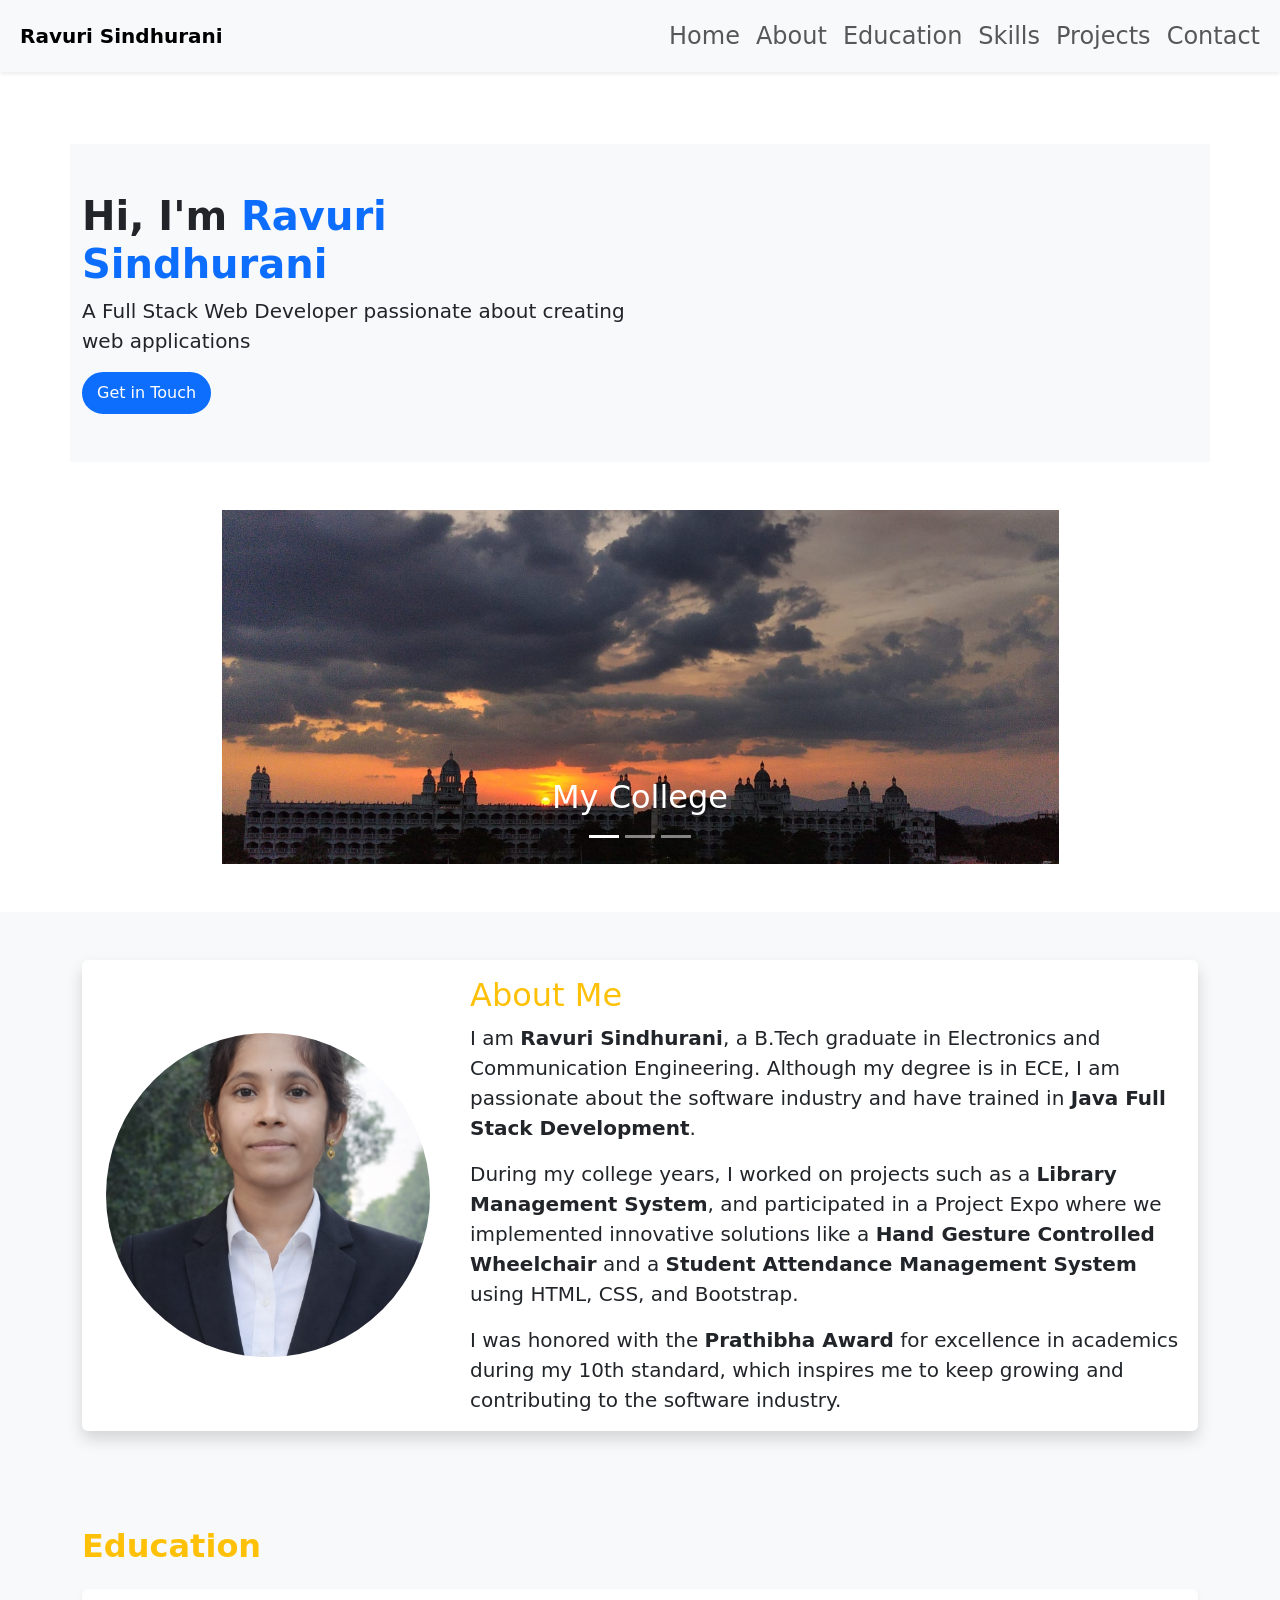
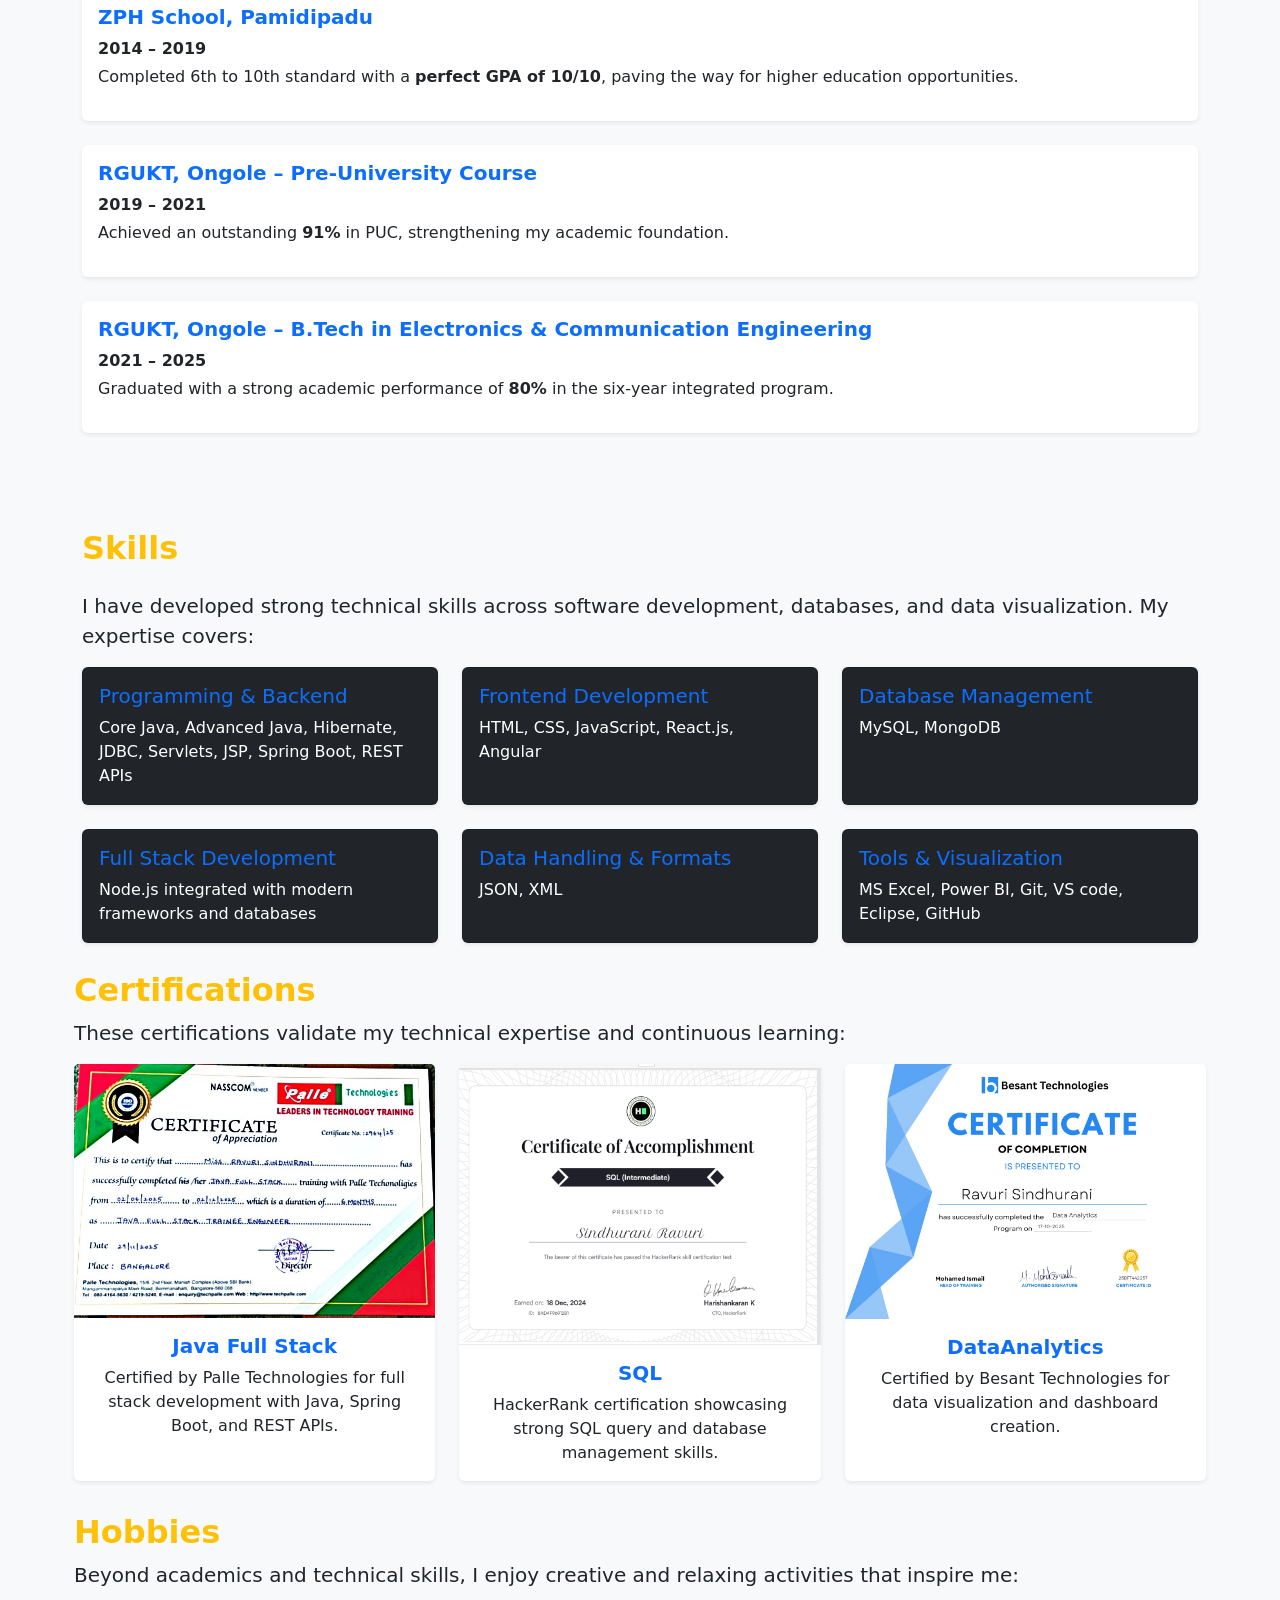
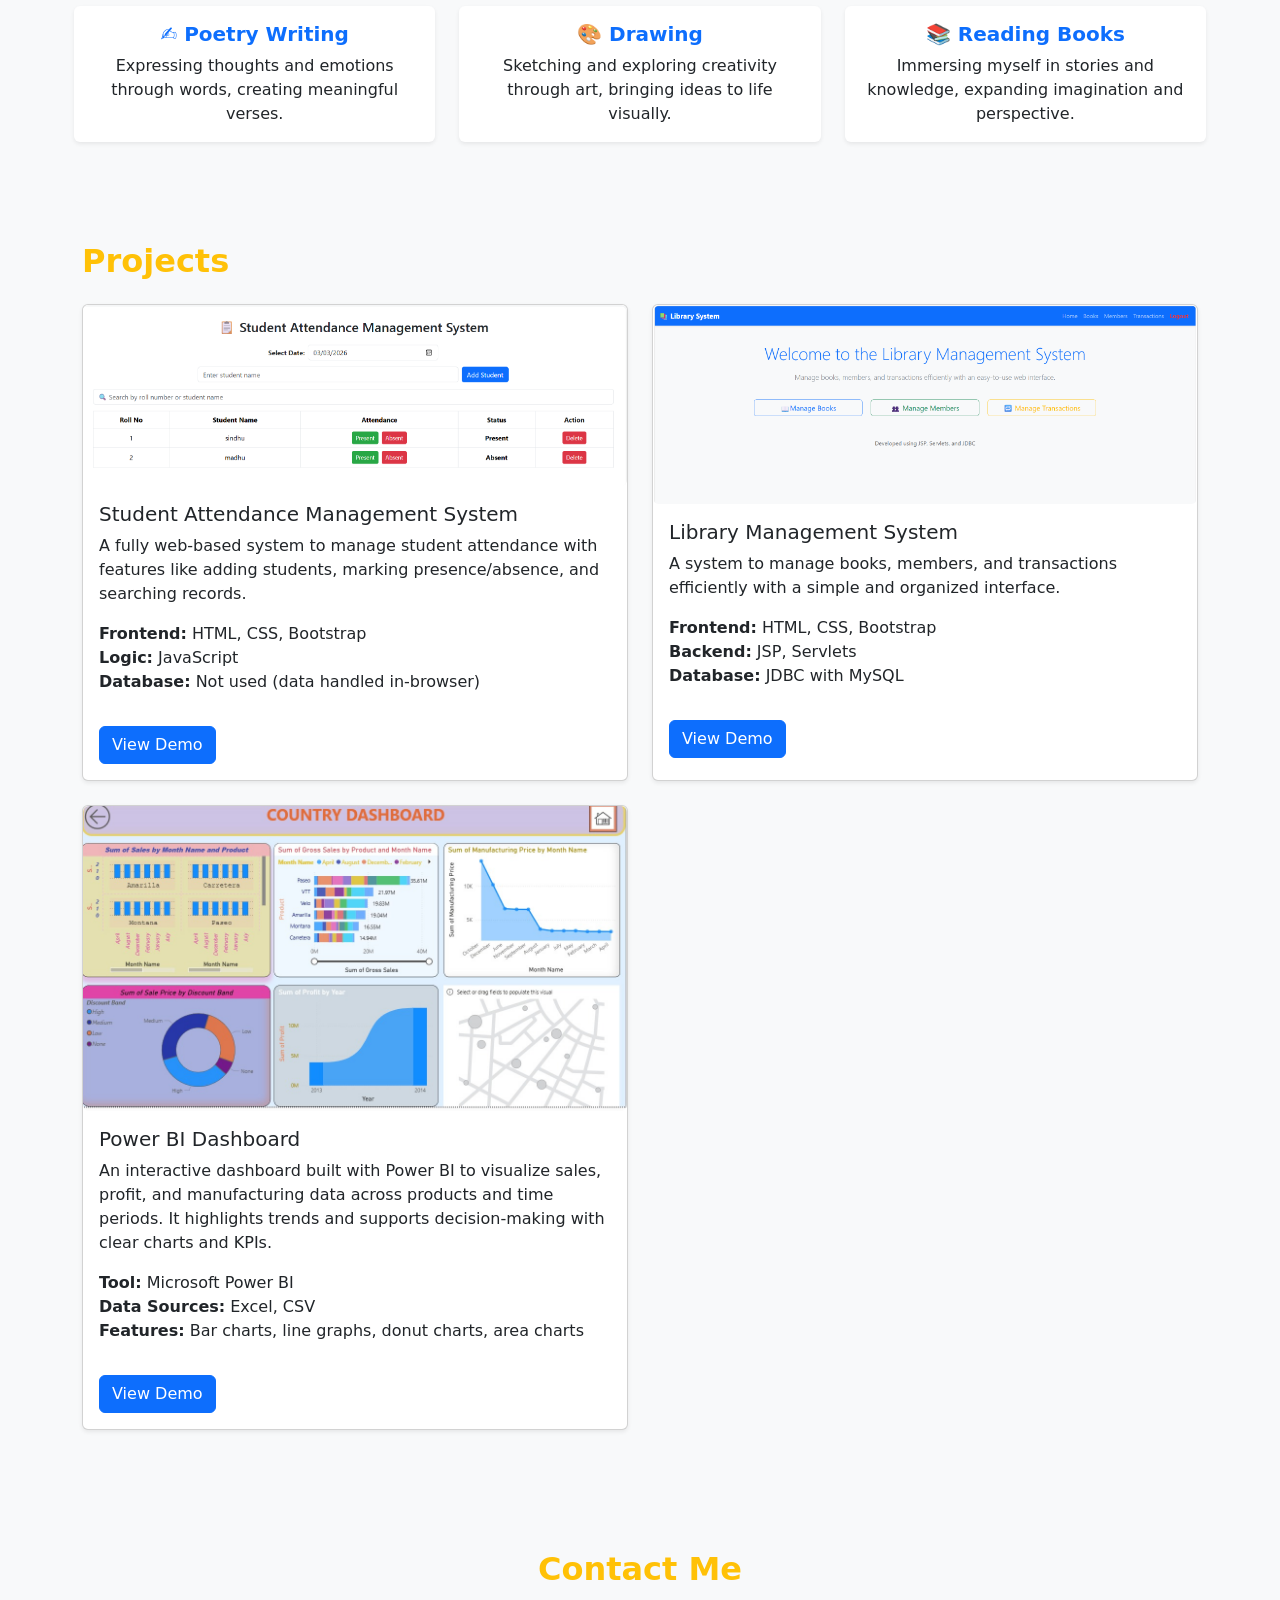
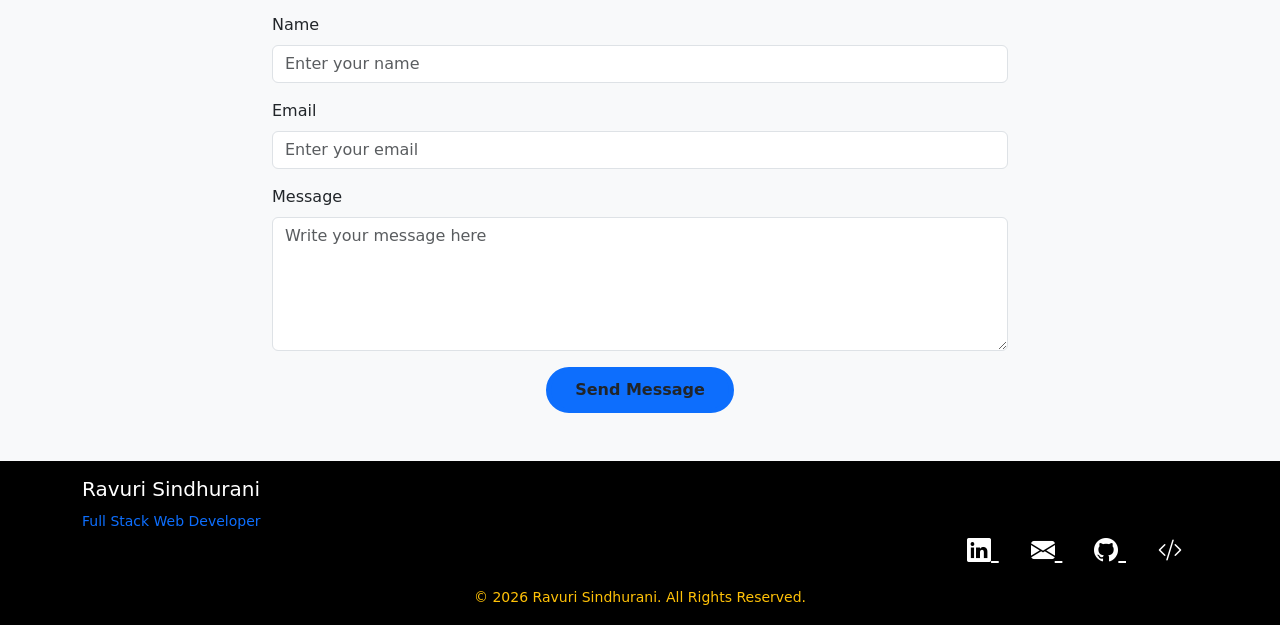
==== index.html @ 2293c332 "portfolio" ====
<!DOCTYPE html>
<html lang="en">
<head>
  <meta charset="UTF-8">
  <meta name="viewport" content="width=device-width, initial-scale=1.0">
  <title>| Ravuri Sindhurani |</title>
  <script src="https://cdnjs.cloudflare.com/ajax/libs/bootstrap/5.3.8/js/bootstrap.bundle.min.js" integrity="sha512-HvOjJrdwNpDbkGJIG2ZNqDlVqMo77qbs4Me4cah0HoDrfhrbA+8SBlZn1KrvAQw7cILLPFJvdwIgphzQmMm+Pw==" crossorigin="anonymous" referrerpolicy="no-referrer"></script>
  <link rel="stylesheet" href="https://cdnjs.cloudflare.com/ajax/libs/bootstrap/5.3.8/css/bootstrap.min.css" integrity="sha512-2bBQCjcnw658Lho4nlXJcc6WkV/UxpE/sAokbXPxQNGqmNdQrWqtw26Ns9kFF/yG792pKR1Sx8/Y1Lf1XN4GKA==" crossorigin="anonymous" referrerpolicy="no-referrer"/>
  <link rel="stylesheet" href="https://cdn.jsdelivr.net/npm/bootstrap-icons@1.11.3/font/bootstrap-icons.css">
</head>
<body>
  <nav class="navbar navbar-expand-lg bg-light shadow-sm sticky-top navbar-light">
    <div class="container-fluid">
      <a class="navbar-brand fw-bold m-2" href="#home">Ravuri Sindhurani</a>
      <button class="navbar-toggler" type="button" data-bs-toggle="collapse" data-bs-target="#mynav">
        <span class="navbar-toggler-icon"></span>
      </button>
      <div class="collapse navbar-collapse" id="mynav">
        <ul class="navbar-nav ms-auto fs-4 ">
          <li class="nav-item"><a class="nav-link" href="#home">Home</a></li>
          <li class="nav-item"><a class="nav-link" href="#about">About</a></li>
          <li class="nav-item"><a class="nav-link" href="#education">Education</a></li>
          <li class="nav-item"><a class="nav-link" href="#skills">Skills</a></li>
          <li class="nav-item"><a class="nav-link" href="#projects">Projects</a></li>
          <li class="nav-item"><a class="nav-link" href="#contact">Contact</a></li>
        </ul>
      </div>
    </div>
  </nav>
  <br><br><br>
  <section  id ="home"class="container py-5 bg-light">
  <div class="row align-items-center text-center text-lg-start">

    <div class="col-lg-6 ">
      <h1 class="fw-bold">
        Hi, I'm <span class="text-primary">Ravuri Sindhurani</span>
      </h1>
      <p class="lead">
        A Full Stack Web Developer passionate about creating web applications
      </p>
      <button class="btn btn-primary rounded-5 border-3"><a href="#contact"class="text-decoration-none text-white" >Get in Touch</a></button>
    </div>
  </div>
  

</section>
  <div class="container my-5">
    <div id="myride" class="carousel slide" data-bs-ride="carousel" data-bs-interval="3000">
      <div class="carousel-indicators">
        <button type="button" data-bs-target="#myride" data-bs-slide-to="0" class="active" aria-current="true"></button>
        <button type="button" data-bs-target="#myride" data-bs-slide-to="1"></button>
        <button type="button" data-bs-target="#myride" data-bs-slide-to="2"></button>
      </div>

      <div class="carousel-inner">
        <div class="carousel-item active">
          <img src="img1.jpeg" class="d-block w-75 mx-auto" alt="College Image 1">
          <div class="carousel-caption">
            <h2>My College</h2>
          </div>
        </div>
        <div class="carousel-item">
          <img src="img2.jpeg" class="d-block w-75 mx-auto" alt="College Image 2">
          <div class="carousel-caption">
            <h2>Project Expo</h2>
          </div>
        </div>
        <div class="carousel-item">
          <img src="img3.jpeg" class="d-block w-75 mx-auto" alt="College Image 3">
          <div class="carousel-caption">
            <h2>My Class</h2>
          </div>
        </div>
      </div>
      <button class="carousel-control-prev" type="button" data-bs-target="#myride" data-bs-slide="prev">
        <span class="carousel-control-prev-icon"></span>
      </button>
      <button class="carousel-control-next" type="button" data-bs-target="#myride" data-bs-slide="next">
        <span class="carousel-control-next-icon"></span>
      </button>
    </div>
  </div>
  <section id="about" class="py-5 bg-light">
  <div class="container">
    <div class="card shadow border-0">
      <div class="row g-0 align-items-center">
        
        <div class="col-md-4 text-center p-4">
          <img src="img4.png" class="img-fluid rounded-circle" alt="Ravuri Sindhurani"
               style="transition: transform 0.3s ease-in-out;"
               onmouseover="this.style.transform='scale(1.05)'"
               onmouseout="this.style.transform='scale(1)'">
        </div>
        
        <div class="col-md-8">
          <div class="card-body">
            <h2 class="card-title text-warning">About Me</h2>
            <p class="card-text fs-5">
              I am <strong>Ravuri Sindhurani</strong>, a B.Tech graduate in Electronics and Communication Engineering. 
              Although my degree is in ECE, I am passionate about the software industry and have trained in 
              <strong>Java Full Stack Development</strong>.
            </p>
            <p class="card-text fs-5">
              During my college years, I worked on projects such as a <strong>Library Management System</strong>, 
              and participated in a Project Expo where we implemented innovative solutions like a 
              <strong>Hand Gesture Controlled Wheelchair</strong> and a <strong>Student Attendance Management System</strong> 
              using HTML, CSS, and Bootstrap.
            </p>
            <p class="card-text fs-5">
              I was honored with the <strong>Prathibha Award</strong> for excellence in academics during my 10th standard, 
              which inspires me to keep growing and contributing to the software industry.
            </p>
          </div>
        </div>

      </div>
    </div>
  </div>
</section>

  <section id="education" class="p-5 bg-light">
  <div class="container">
    <h2 class="fw-bold text-warning mb-4">Education</h2>
    <div class="timeline">
      
      
      <div class="timeline-item mb-4">
        <div class="card shadow-sm border-0">
          <div class="card-body">
            <h5 class="fw-bold text-primary">ZPH School, Pamidipadu</h5>
            <p class="mb-1"><strong>2014 – 2019</strong></p>
            <p>Completed 6th to 10th standard with a <strong>perfect GPA of 10/10</strong>, paving the way for higher education opportunities.</p>
          </div>
        </div>
      </div>

      
      <div class="timeline-item mb-4">
        <div class="card shadow-sm border-0">
          <div class="card-body">
            <h5 class="fw-bold text-primary">RGUKT, Ongole – Pre-University Course</h5>
            <p class="mb-1"><strong>2019 – 2021</strong></p>
            <p>Achieved an outstanding <strong>91%</strong> in PUC, strengthening my academic foundation.</p>
          </div>
        </div>
      </div>

      <div class="timeline-item">
        <div class="card shadow-sm border-0">
          <div class="card-body">
            <h5 class="fw-bold text-primary">RGUKT, Ongole – B.Tech in Electronics & Communication Engineering</h5>
            <p class="mb-1"><strong>2021 – 2025</strong></p>
            <p>Graduated with a strong academic performance of <strong>80%</strong> in the six‑year integrated program.</p>
          </div>
        </div>
      </div>

    </div>
  </div>
</section>
<section id="skills" class="p-5 bg-light text-dark">
  <div class="container">
    <h2 class="fw-bold text-warning mb-4">Skills</h2>
    <p class="fs-5">I have developed strong technical skills across software development, databases, and data visualization. My expertise covers:</p>
    
    <div class="row g-4">
      
      <div class="col-md-6 col-lg-4">
        <div class="card bg-dark text-white h-100 shadow-sm">
          <div class="card-body">
            <h5 class="card-title text-primary">Programming & Backend</h5>
            <p class="card-text">Core Java, Advanced Java, Hibernate, JDBC, Servlets, JSP, Spring Boot, REST APIs</p>
          </div>
        </div>
      </div>

      <div class="col-md-6 col-lg-4">
        <div class="card bg-dark text-white h-100 shadow-sm">
          <div class="card-body">
            <h5 class="card-title text-primary">Frontend Development</h5>
            <p class="card-text">HTML, CSS, JavaScript, React.js, Angular</p>
          </div>
        </div>
      </div>

      <div class="col-md-6 col-lg-4">
        <div class="card bg-dark text-white h-100 shadow-sm">
          <div class="card-body">
            <h5 class="card-title text-primary">Database Management</h5>
            <p class="card-text">MySQL, MongoDB</p>
          </div>
        </div>
      </div>

      <div class="col-md-6 col-lg-4">
        <div class="card bg-dark text-white h-100 shadow-sm">
          <div class="card-body">
            <h5 class="card-title text-primary">Full Stack Development</h5>
            <p class="card-text">Node.js integrated with modern frameworks and databases</p>
          </div>
        </div>
      </div>

      <div class="col-md-6 col-lg-4">
        <div class="card bg-dark text-white h-100 shadow-sm">
          <div class="card-body">
            <h5 class="card-title text-primary">Data Handling & Formats</h5>
            <p class="card-text">JSON, XML</p>
          </div>
        </div>
      </div>

      <div class="col-md-6 col-lg-4">
        <div class="card bg-dark text-white h-100 shadow-sm">
          <div class="card-body">
            <h5 class="card-title text-primary">Tools & Visualization</h5>
            <p class="card-text">MS Excel, Power BI, Git, VS code, Eclipse, GitHub</p>
          </div>
        </div>
      </div>

    </div>
  </div>
  <div class="container p-1">
  <h2 class="fw-bold text-warning mt-4">Certifications</h2>
  <p class="fs-5">These certifications validate my technical expertise and continuous learning:</p>
  
  <div class="row g-4">
  
    <div class="col-md-4">
      <div class="card shadow-sm border-0 h-100">
        <img src="javaFS.jpeg" class="card-img-top" alt="Java Full Stack Certification">
        <div class="card-body text-center">
          <h5 class="fw-bold text-primary">Java Full Stack</h5>
          <p class="card-text">Certified by Palle Technologies for full stack development with Java, Spring Boot, and REST APIs.</p>
        </div>
      </div>
    </div>

    <div class="col-md-4">
      <div class="card shadow-sm border-0 h-100">
        <img src="sql.png" class="card-img-top" alt="SQL Certification">
        <div class="card-body text-center">
          <h5 class="fw-bold text-primary">SQL</h5>
          <p class="card-text">HackerRank certification showcasing strong SQL query and database management skills.</p>
        </div>
      </div>
    </div>

    <div class="col-md-4">
      <div class="card shadow-sm border-0 h-100">
        <img src="dataanalytics.jpeg" class="card-img-top" alt="data analytics Certification">
        <div class="card-body text-center">
          <h5 class="fw-bold text-primary">DataAnalytics</h5>
          <p class="card-text">Certified by Besant Technologies for data visualization and dashboard creation.</p>
        </div>
      </div>
    </div>

  </div>
</div>



  <div class="container p-1">
    <h2 class="fw-bold text-warning mt-4">Hobbies</h2>
    <p class="fs-5">Beyond academics and technical skills, I enjoy creative and relaxing activities that inspire me:</p>
    
    <div class="row g-4">
      
      <div class="col-md-4">
        <div class="card shadow-sm border-0 h-100">
          <div class="card-body text-center">
            <h5 class="fw-bold text-primary">✍️ Poetry Writing</h5>
            <p class="card-text">Expressing thoughts and emotions through words, creating meaningful verses.</p>
          </div>
        </div>
      </div>

      <div class="col-md-4">
        <div class="card shadow-sm border-0 h-100">
          <div class="card-body text-center">
            <h5 class="fw-bold text-primary">🎨 Drawing</h5>
            <p class="card-text">Sketching and exploring creativity through art, bringing ideas to life visually.</p>
          </div>
        </div>
      </div>

      
      <div class="col-md-4">
        <div class="card shadow-sm border-0 h-100">
          <div class="card-body text-center">
            <h5 class="fw-bold text-primary">📚 Reading Books</h5>
            <p class="card-text">Immersing myself in stories and knowledge, expanding imagination and perspective.</p>
          </div>
        </div>
      </div>

    </div>
  </div>
</section>


<section id="projects" class="py-5 bg-light">
  <div class="container">
    <h2 class="fw-bold text-warning mb-4">Projects</h2>
    <div class="row">

      <!-- Student Attendance Management System -->
      <div class="col-md-6 mb-4">
        <div class="card shadow-sm h-100 project-card">
          <img src="stu.png" class="card-img-top rounded" alt="Student Attendance Management System">
          <div class="card-body">
            <h5 class="card-title">Student Attendance Management System</h5>
            <p class="card-text">
              A fully web-based system to manage student attendance with features like adding students, marking presence/absence, and searching records.
            </p>
            <ul class="list-unstyled">
              <li><strong>Frontend:</strong> HTML, CSS, Bootstrap</li>
              <li><strong>Logic:</strong> JavaScript</li>
              <li><strong>Database:</strong> Not used (data handled in-browser)</li>
            </ul>
            <a href="SAMS.html" class="btn btn-primary mt-3">View Demo</a>
          </div>
        </div>
      </div>

      <!-- Library Management System -->
      <div class="col-md-6 mb-4">
        <div class="card shadow-sm h-100 project-card">
          <img src="lib.png" class="card-img-top rounded" alt="Library Management System">
          <div class="card-body">
            <h5 class="card-title">Library Management System</h5>
            <p class="card-text">
              A system to manage books, members, and transactions efficiently with a simple and organized interface.
            </p>
            <ul class="list-unstyled">
              <li><strong>Frontend:</strong> HTML, CSS, Bootstrap</li>
              <li><strong>Backend:</strong> JSP, Servlets</li>
              <li><strong>Database:</strong> JDBC with MySQL</li>
            </ul>
            <a href="https://www.linkedin.com/posts/ravuri-sindhurani-16aa39261_java-fullstack-servlets-ugcPost-7396078435007229952-LW0k" class="btn btn-primary mt-3">View Demo</a>
          </div>
        </div>
      </div>

      <div class="col-md-6 mb-4">
        <div class="card shadow-sm h-100 project-card">
          <img src="powerbi dashboard.jpeg" class="card-img-top rounded" alt="Power BI Dashboard">
          <div class="card-body">
            <h5 class="card-title">Power BI Dashboard</h5>
            <p class="card-text">
              An interactive dashboard built with Power BI to visualize sales, profit, and manufacturing data across products and time periods. It highlights trends and supports decision-making with clear charts and KPIs.
            </p>
            <ul class="list-unstyled">
              <li><strong>Tool:</strong> Microsoft Power BI</li>
              <li><strong>Data Sources:</strong> Excel, CSV</li>
              <li><strong>Features:</strong> Bar charts, line graphs, donut charts, area charts</li>
            </ul>
            <a href="powerbi dashboard.jpeg" class="btn btn-primary mt-3">View Demo</a>
          </div>
        </div>
      </div>

    </div>
  </div>
</section>
<style>
  .project-card {
    transition: transform 0.3s ease, box-shadow 0.3s ease;
  }
  .project-card:hover {
    transform: translateY(-8px) scale(1.02);
    box-shadow: 0 8px 20px rgba(0,0,0,0.2);
  }
  .card-img-top {
    transition: transform 0.3s ease;
  }
  .card-img-top:hover {
    transform: scale(1.05);
  }
</style>


  
<section id="contact" class="p-5 bg-light">
  <div class="container">
    <h2 class="fw-bold text-warning text-center mb-4">Contact Me</h2>
    
    <div class="row justify-content-center">
      <div class="col-md-8">
        <form action="https://hooks.zapier.com/hooks/catch/27086125/unvg83n/" id="contactForm">
      
          <div class="mb-3">
            <label for="name" class="form-label text-dark">Name</label>
            <input type="text" class="form-control" id="name" placeholder="Enter your name" name="name" required>
          </div>

          <div class="mb-3">
            <label for="email" class="form-label text-dark">Email</label>
            <input type="email" class="form-control" id="email" placeholder="Enter your email" name="email" required>
          </div>

          <div class="mb-3">
            <label for="message" class="form-label text-dark">Message</label>
            <textarea class="form-control" id="message" rows="5" placeholder="Write your message here" name="message" required></textarea>
          </div>

          <div class="text-center">
            <button type="submit" class="btn btn-primary text-dark fw-bold px-4 border-5 rounded-5" id="mybtn" onclick="onsubmit()">Send Message</button>
          </div>
        </form>
      </div>
    </div>
  </div>
</section>
<div id="response" class=" d-flex justify-content-center text-success"></div>
<script>
    document.getElementById("contactForm").onsubmit = function(event) {
      event.preventDefault(); // Prevents page reload
      document.getElementById("response").innerHTML = "<h1>Thank You For Reaching Out</h1>";
    }
  </script>

  <section>
  <footer class="bg-black text-white text-center p-3 ">
    <div class="container text-start">
        <h5>Ravuri Sindhurani</h5>
        <small class="text-primary">Full Stack Web Developer</small>
    </div>
  <div class="container text-end">
    <a href="https://www.linkedin.com/in/ravuri-sindhurani-16aa39261/"  class="text-white mx-3 fs-4">
      <i class="bi bi-linkedin"></i>
    </a>
    <a href="mailto:rrsindhurani@gmai.com" class="text-white mx-3 fs-4">
      <i class="bi bi-envelope-fill"></i>
    </a>
    <a href="https://github.com/RavuriSindhuRani"  class="text-white mx-3 fs-4">
      <i class="bi bi-github"></i>
    </a>
    <a href="https://www.hackerrank.com/profile/rrsindhurani" class="text-white mx-3 fs-4">
      <i class="bi bi-code-slash"></i>
    </a>
  </div>
  <div class="mt-3 text-center">
    <small class="text-warning">&copy; 2026 Ravuri Sindhurani. All Rights Reserved.</small>
  </div>
</footer>
</section>
</body>
</html>
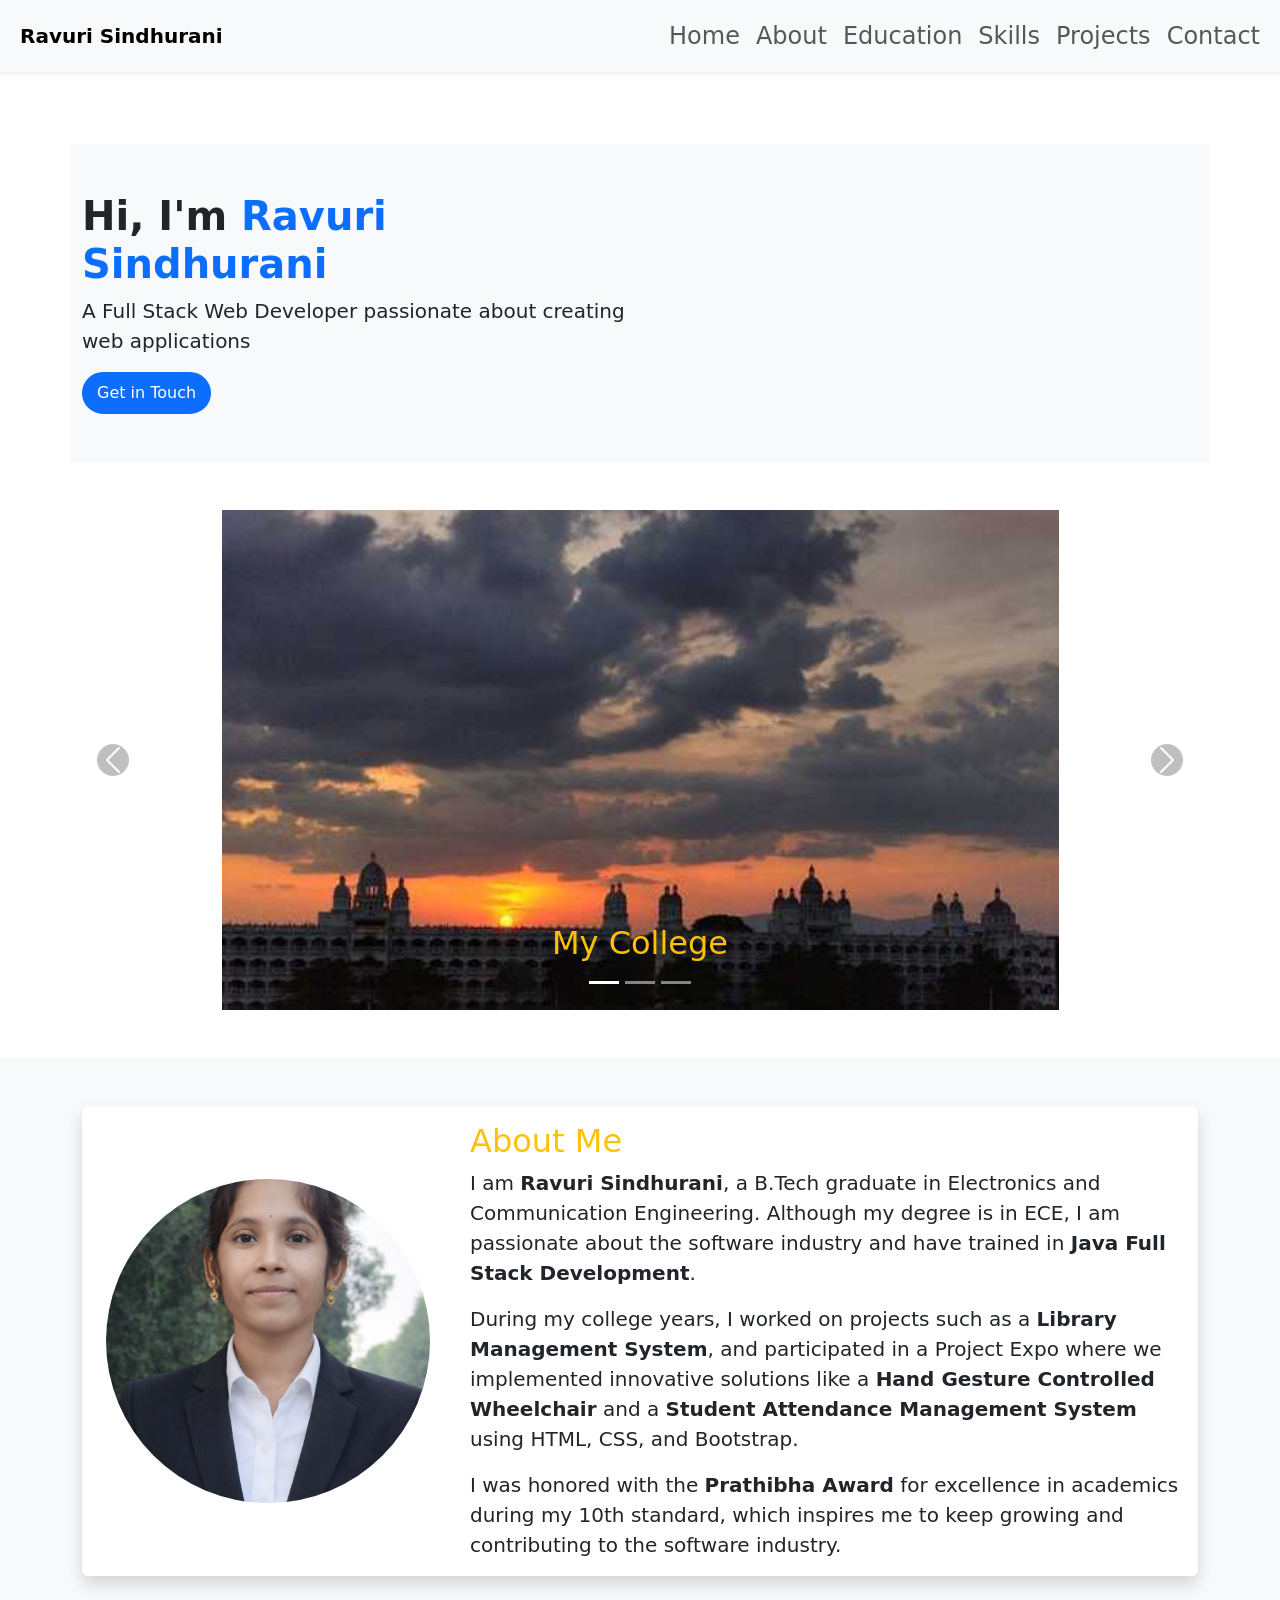
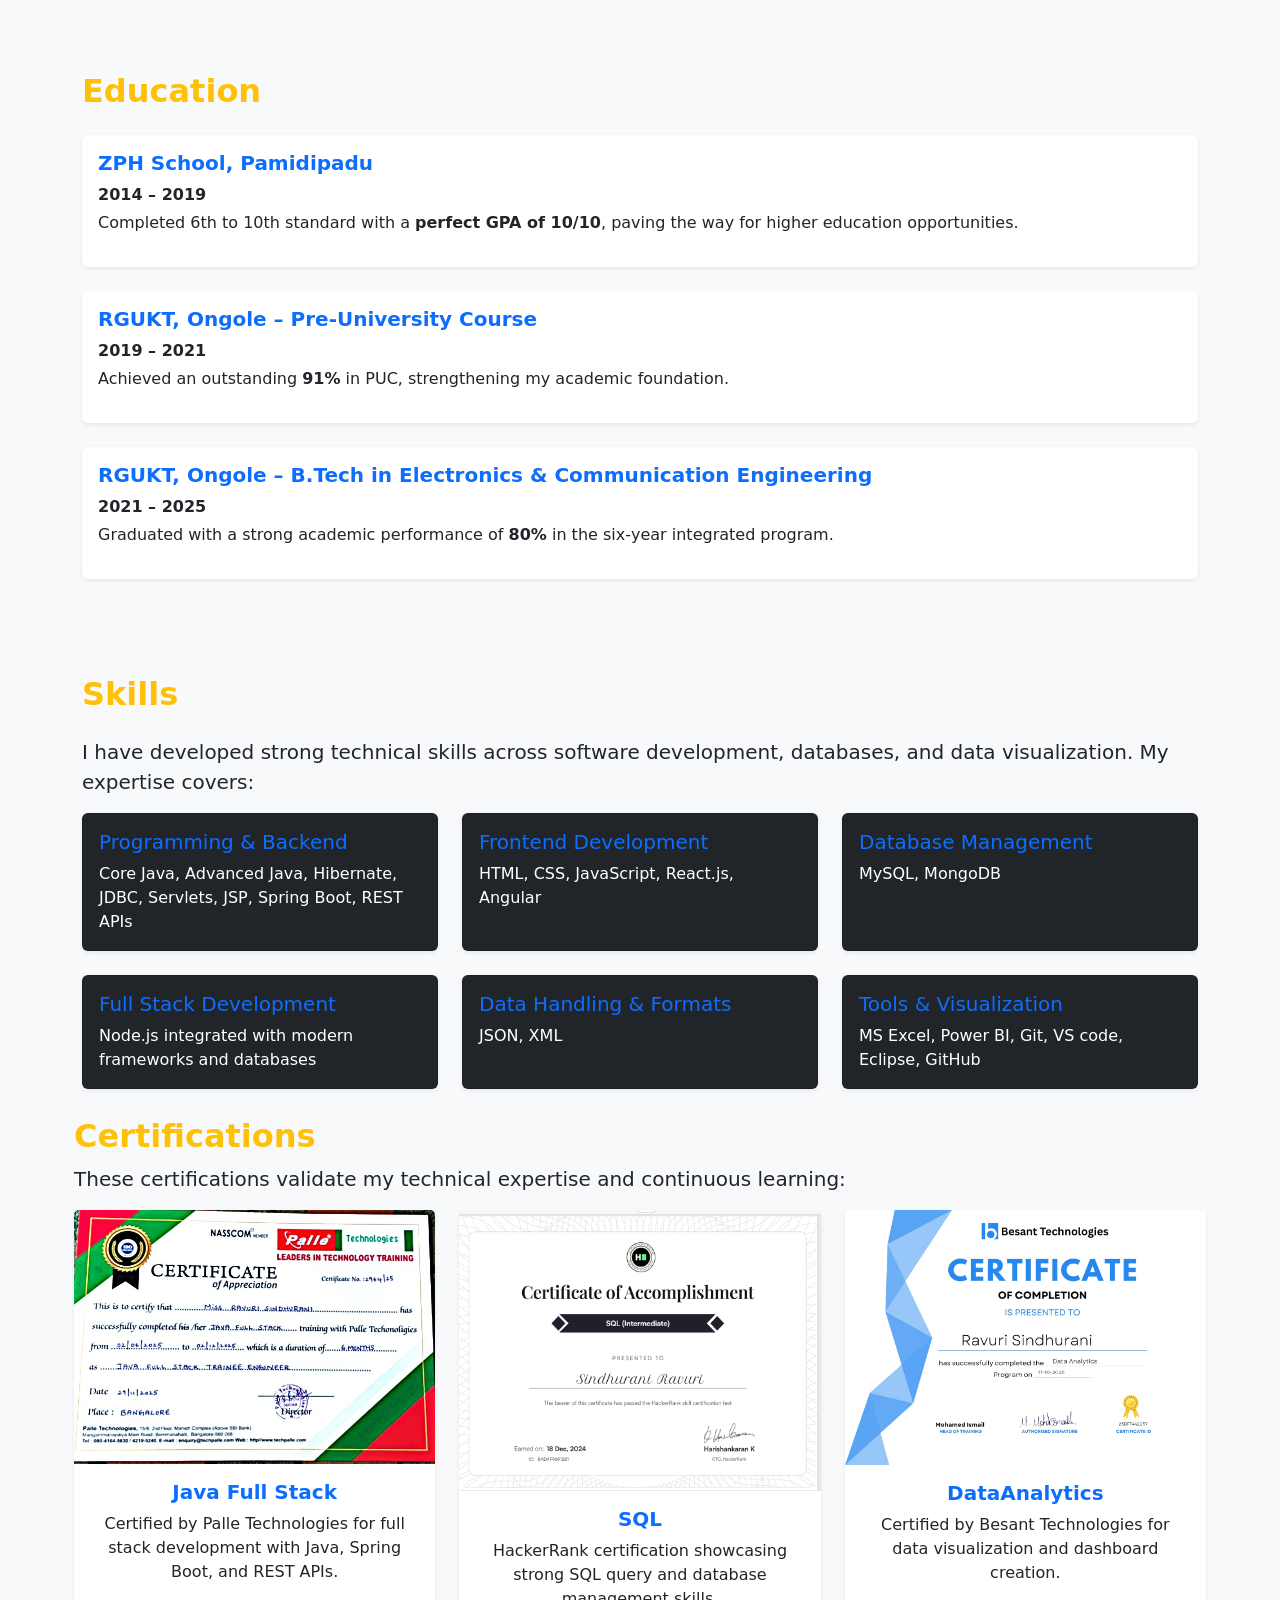
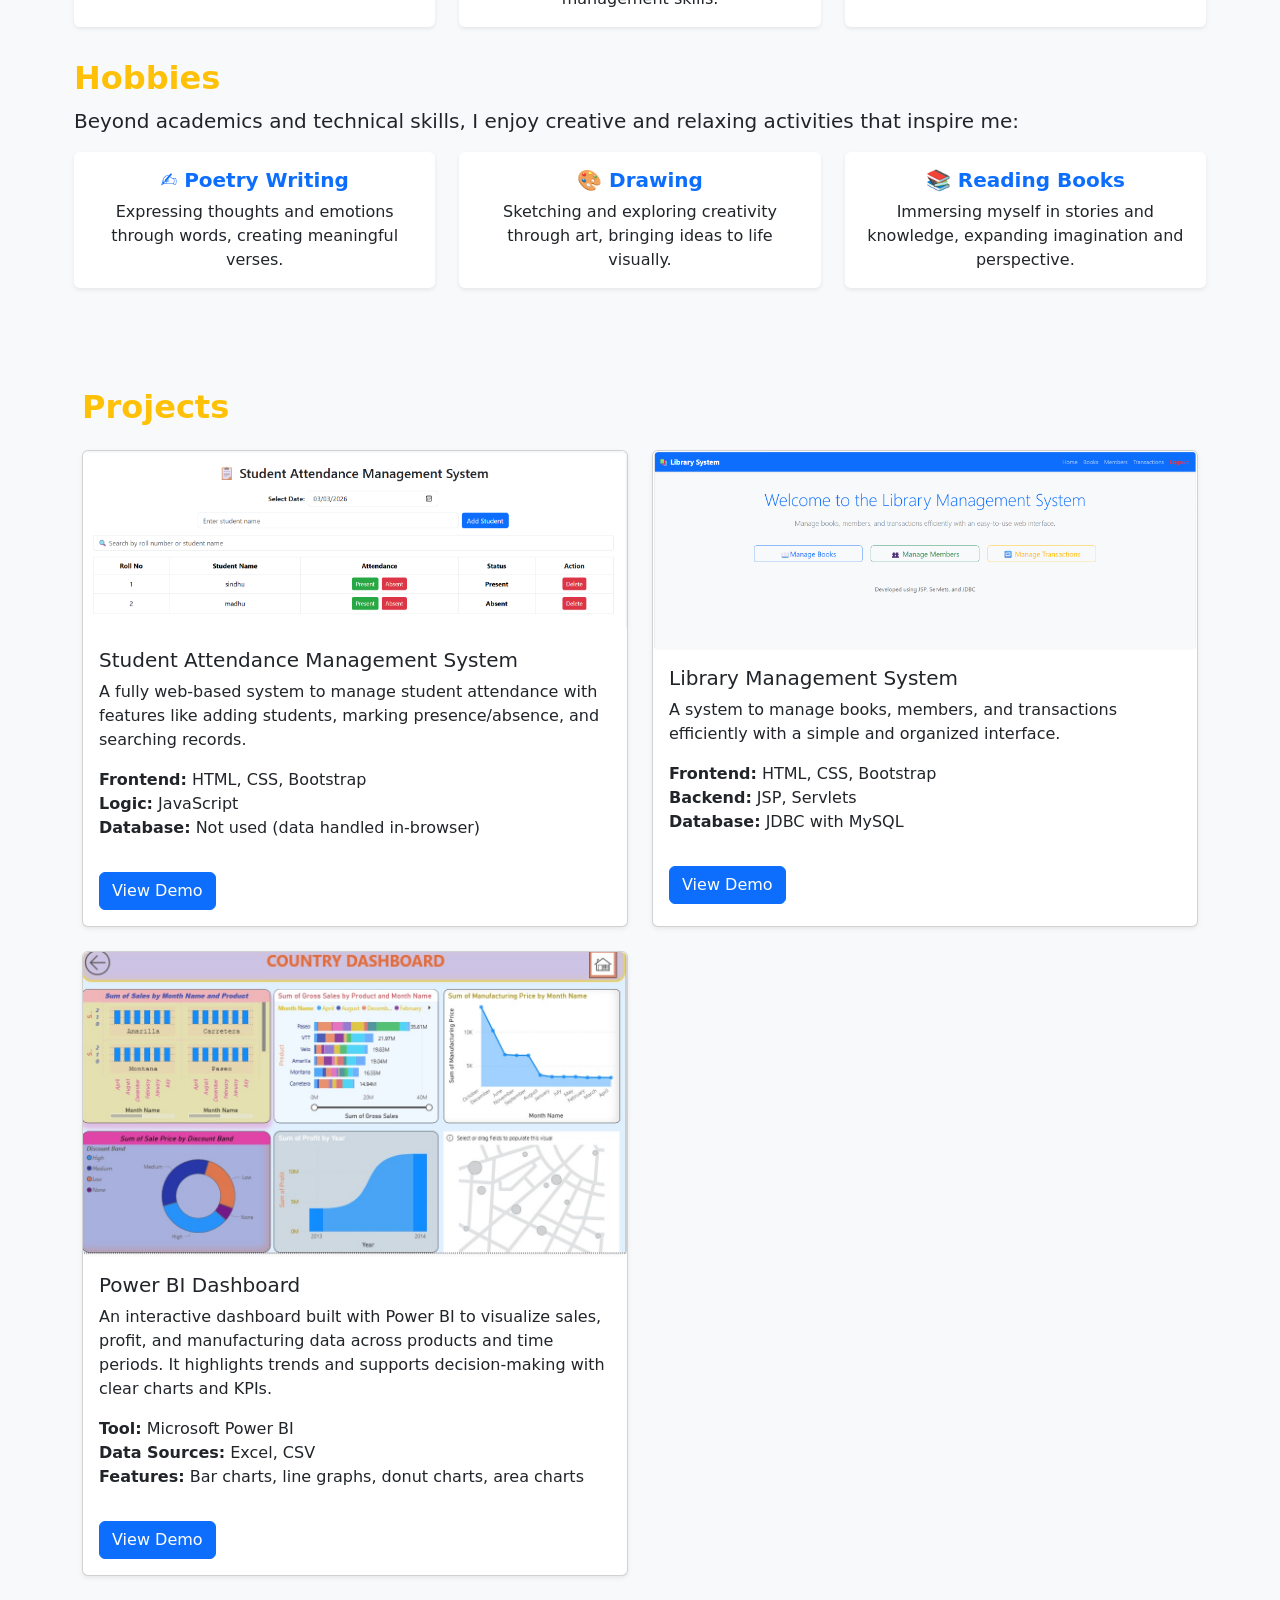
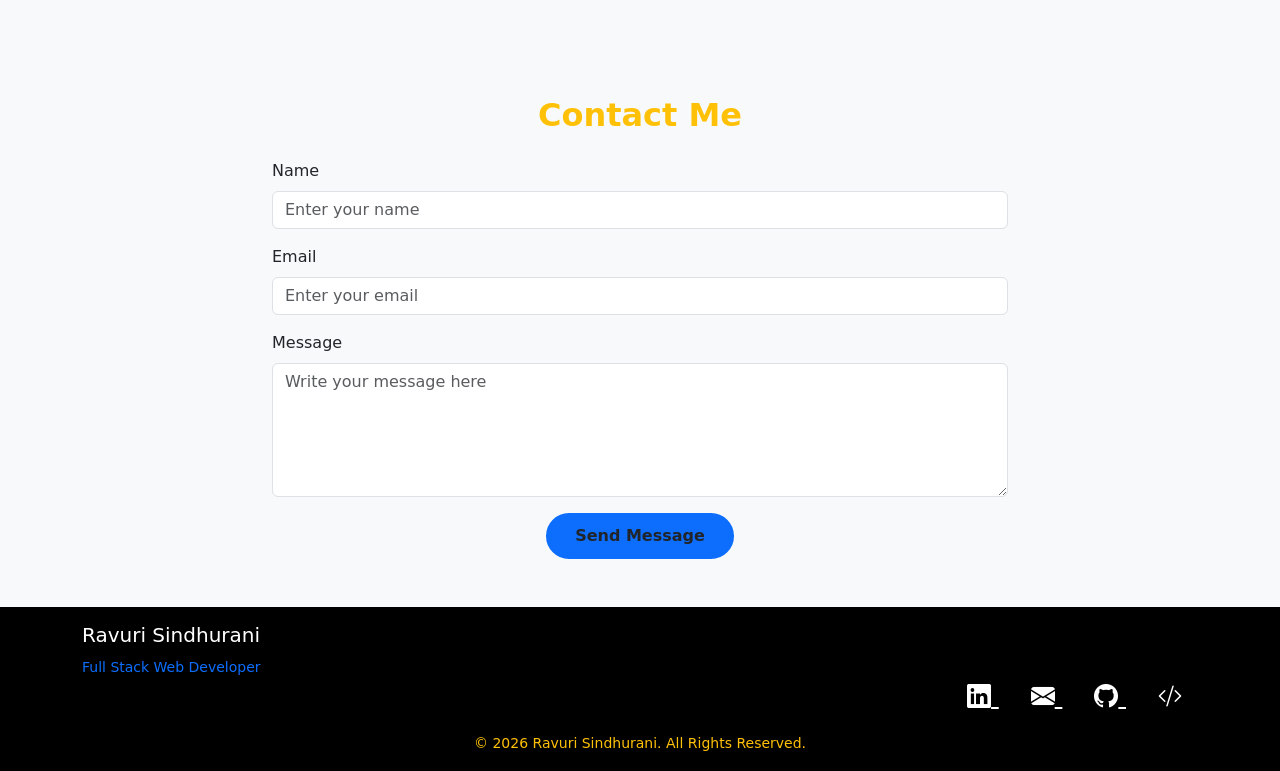
==== commit a4834b9b: "portfolio" ====
--- a/index.html
+++ b/index.html
@@ -41,9 +41,8 @@
       <button class="btn btn-primary rounded-5 border-3"><a href="#contact"class="text-decoration-none text-white" >Get in Touch</a></button>
     </div>
   </div>
-  
-
-</section>
+  </section>
+
   <div class="container my-5">
     <div id="myride" class="carousel slide" data-bs-ride="carousel" data-bs-interval="3000">
       <div class="carousel-indicators">
@@ -51,23 +50,59 @@
         <button type="button" data-bs-target="#myride" data-bs-slide-to="1"></button>
         <button type="button" data-bs-target="#myride" data-bs-slide-to="2"></button>
       </div>
+       <style>
+        .carousel-item img {
+  width: 100%;
+  height: 500px; 
+  object-fit: cover;
+}
+
+@media (max-width: 768px) {
+  .carousel-item img {
+    height: 300px; 
+    width: 300px;
+  }
+  .carousel-caption {
+    font-size: 1rem;
+    padding: 10px;
+  }
+}
+.carousel-control-prev,
+.carousel-control-next {
+  width: auto;
+  top: 50%;
+  transform: translateY(-50%);
+}
+
+.carousel-control-prev { left: 15px; }
+.carousel-control-next { right: 15px; }
+
+.carousel-control-prev-icon,
+.carousel-control-next-icon {
+  background-color: rgba(0,0,0,0.5);
+  border-radius: 50%;
+  padding: 10px;
+}
+
+</style>
+
 
       <div class="carousel-inner">
         <div class="carousel-item active">
           <img src="img1.jpeg" class="d-block w-75 mx-auto" alt="College Image 1">
-          <div class="carousel-caption">
+          <div class="carousel-caption text-warning">
             <h2>My College</h2>
           </div>
         </div>
         <div class="carousel-item">
           <img src="img2.jpeg" class="d-block w-75 mx-auto" alt="College Image 2">
-          <div class="carousel-caption">
-            <h2>Project Expo</h2>
+          <div class="carousel-caption text-warning">
+            <h2>project expo</h2>
           </div>
         </div>
         <div class="carousel-item">
           <img src="img3.jpeg" class="d-block w-75 mx-auto" alt="College Image 3">
-          <div class="carousel-caption">
+          <div class="carousel-caption text-warning">
             <h2>My Class</h2>
           </div>
         </div>
@@ -76,8 +111,9 @@
         <span class="carousel-control-prev-icon"></span>
       </button>
       <button class="carousel-control-next" type="button" data-bs-target="#myride" data-bs-slide="next">
-        <span class="carousel-control-next-icon"></span>
+        <span class="carousel-control-next-icon" ></span>
       </button>
+
     </div>
   </div>
   <section id="about" class="py-5 bg-light">
@@ -93,7 +129,7 @@
         </div>
         
         <div class="col-md-8">
-          <div class="card-body">
+          <div class="card-body ">
             <h2 class="card-title text-warning">About Me</h2>
             <p class="card-text fs-5">
               I am <strong>Ravuri Sindhurani</strong>, a B.Tech graduate in Electronics and Communication Engineering. 
@@ -432,7 +468,7 @@
     <a href="https://www.linkedin.com/in/ravuri-sindhurani-16aa39261/"  class="text-white mx-3 fs-4">
       <i class="bi bi-linkedin"></i>
     </a>
-    <a href="mailto:rrsindhurani@gmai.com" class="text-white mx-3 fs-4">
+    <a href="mailto:rrsindhurani@gmail.com" class="text-white mx-3 fs-4">
       <i class="bi bi-envelope-fill"></i>
     </a>
     <a href="https://github.com/RavuriSindhuRani"  class="text-white mx-3 fs-4">
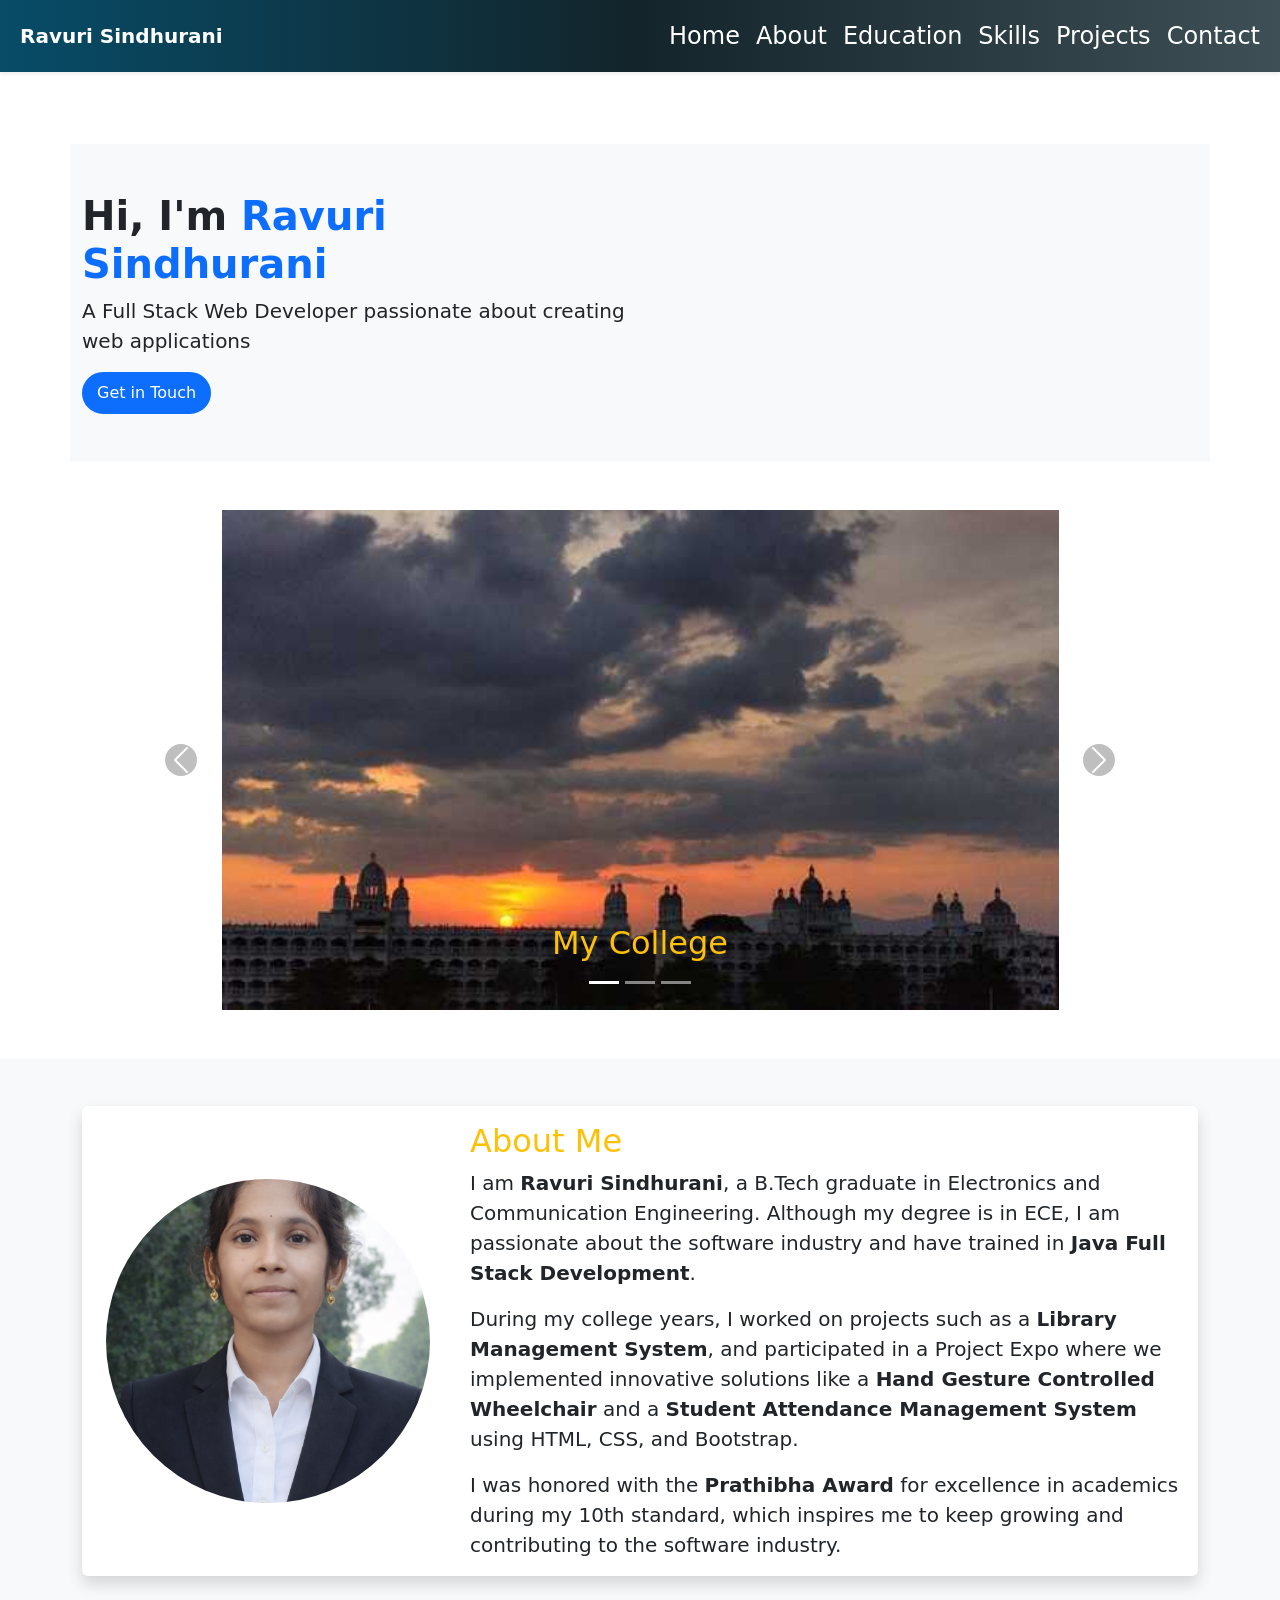
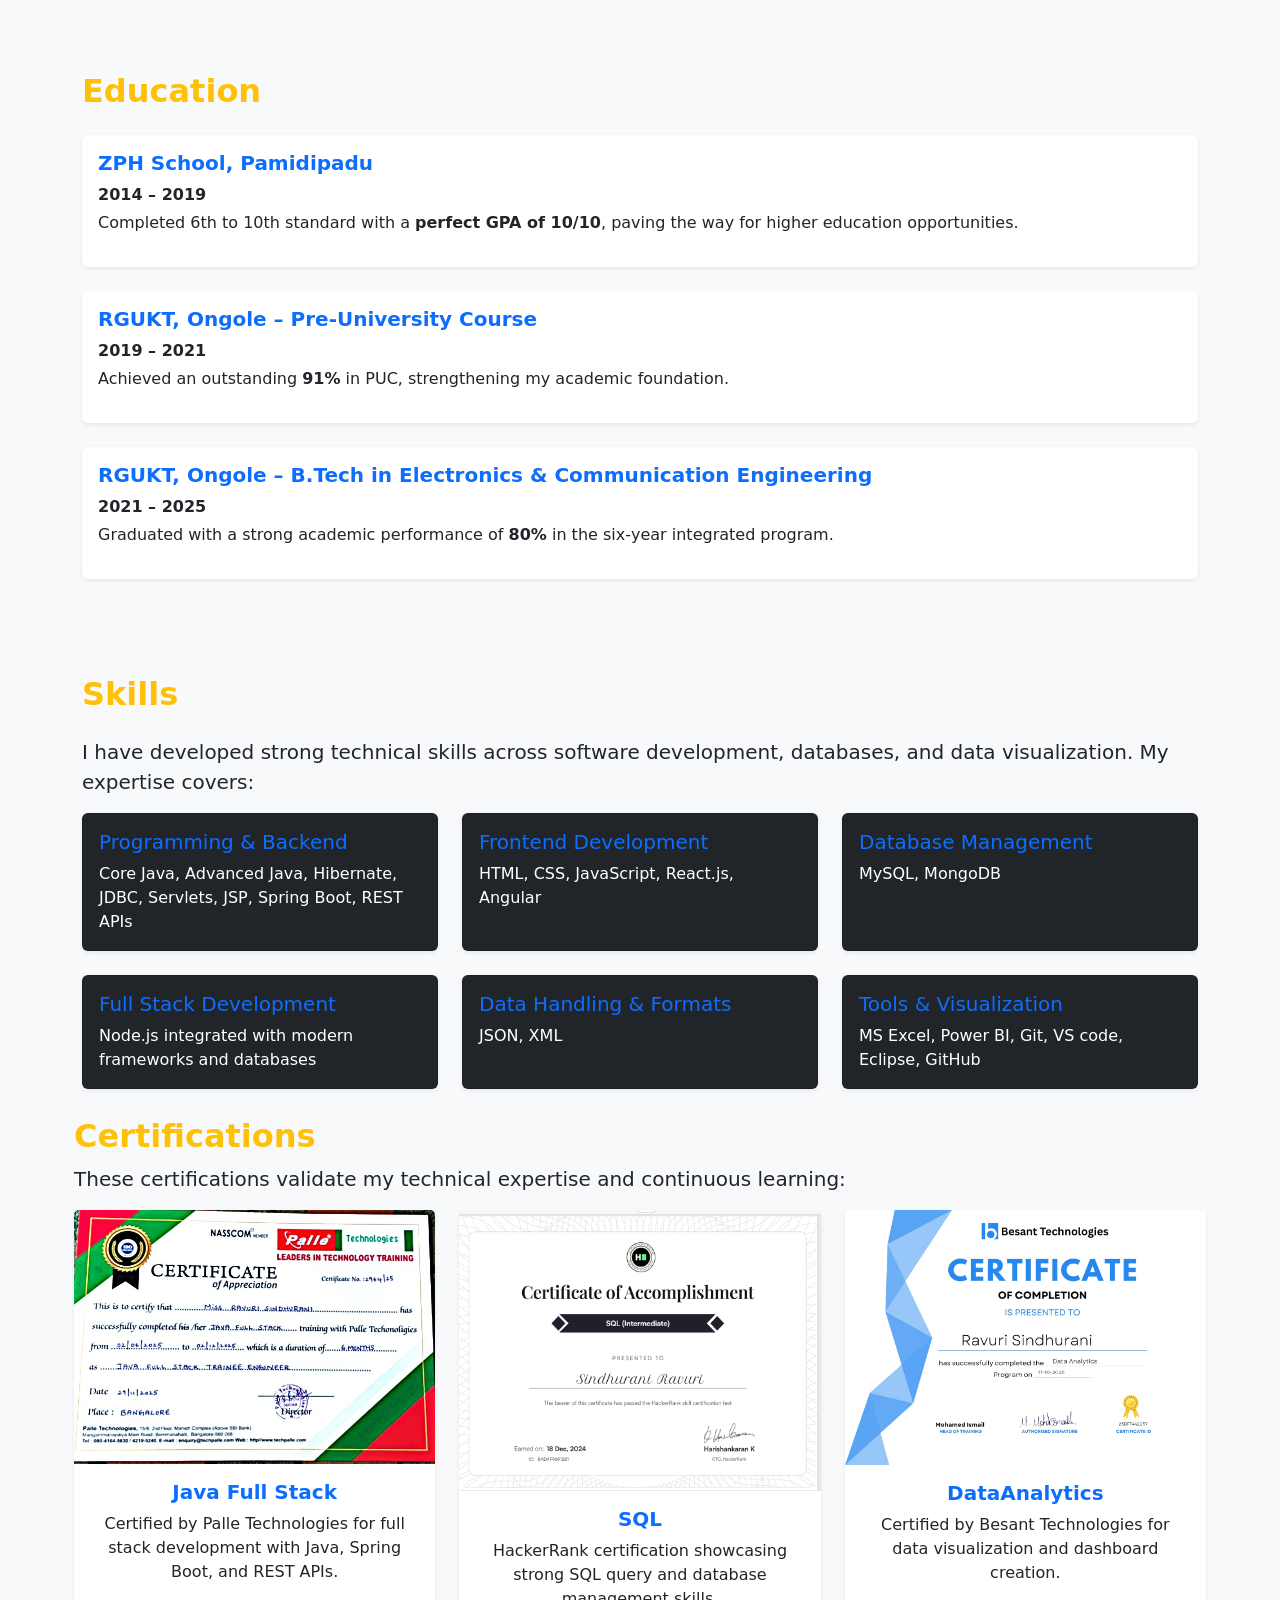
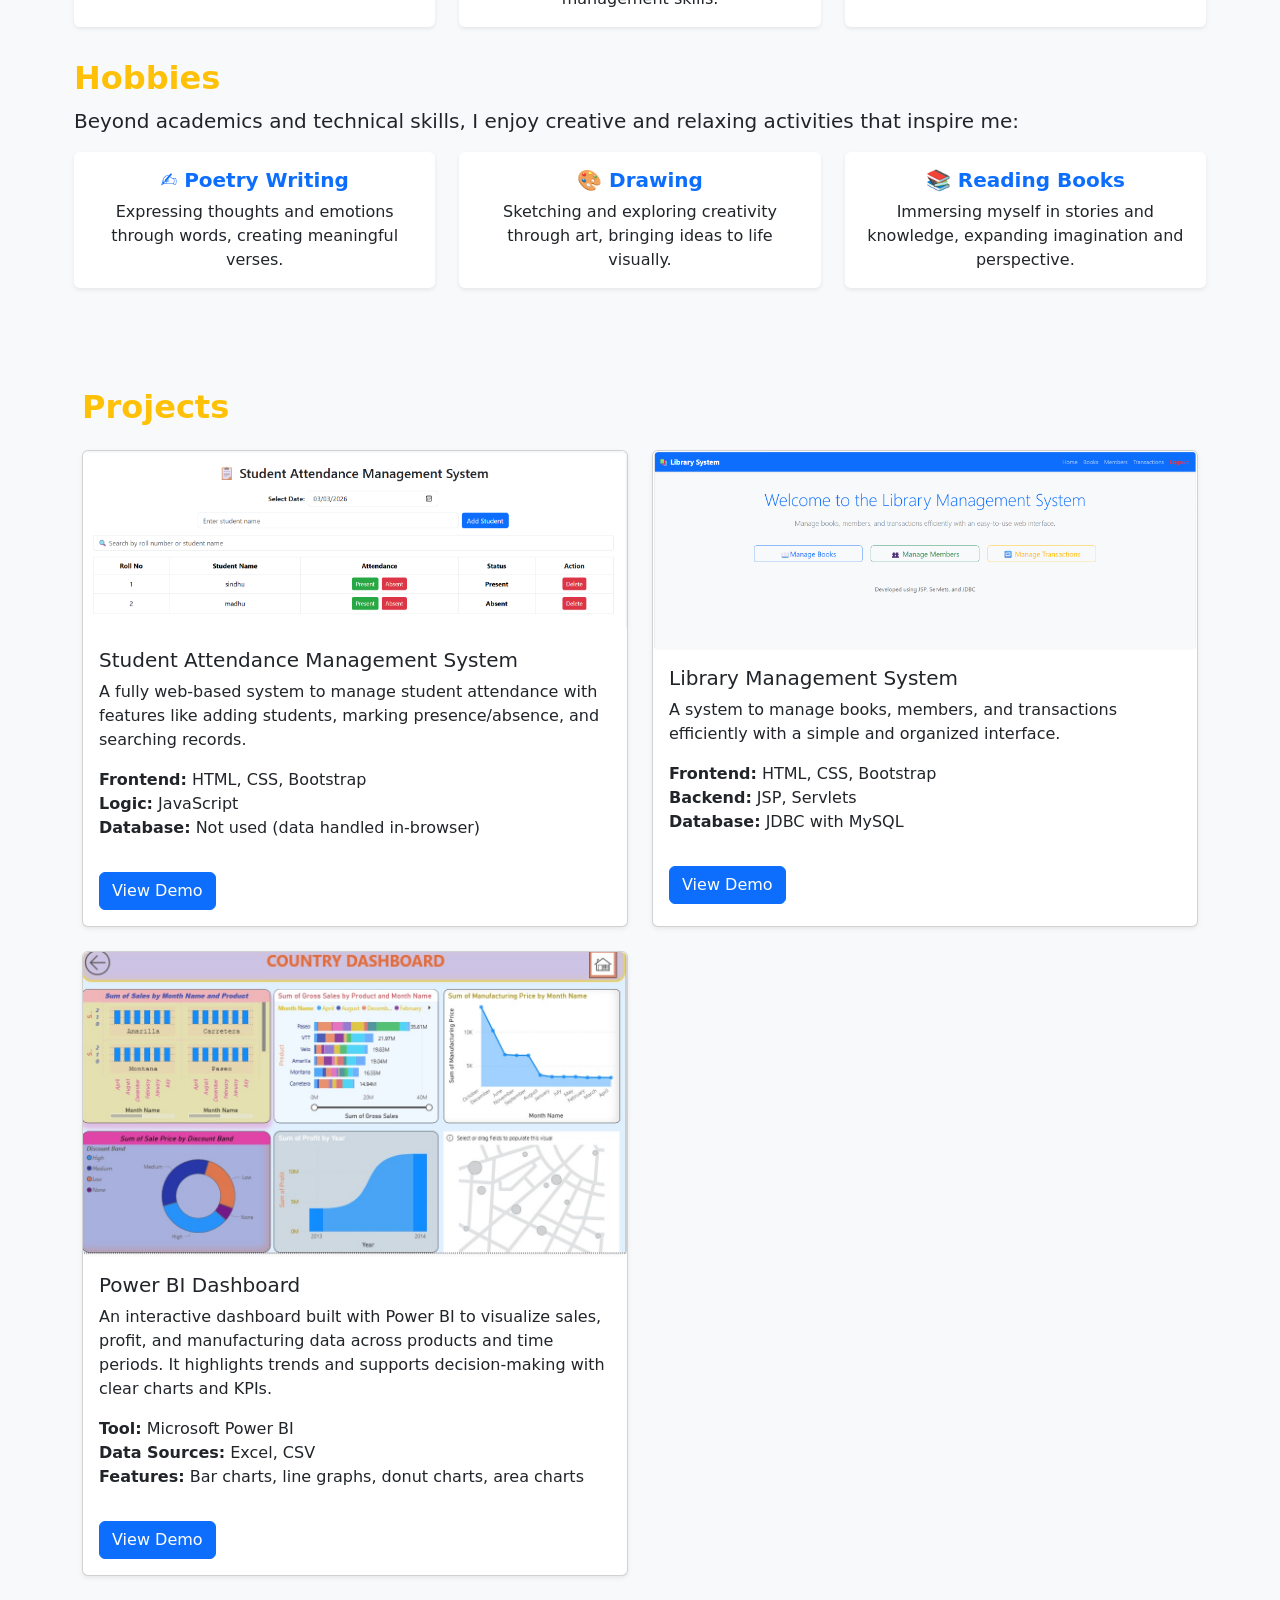
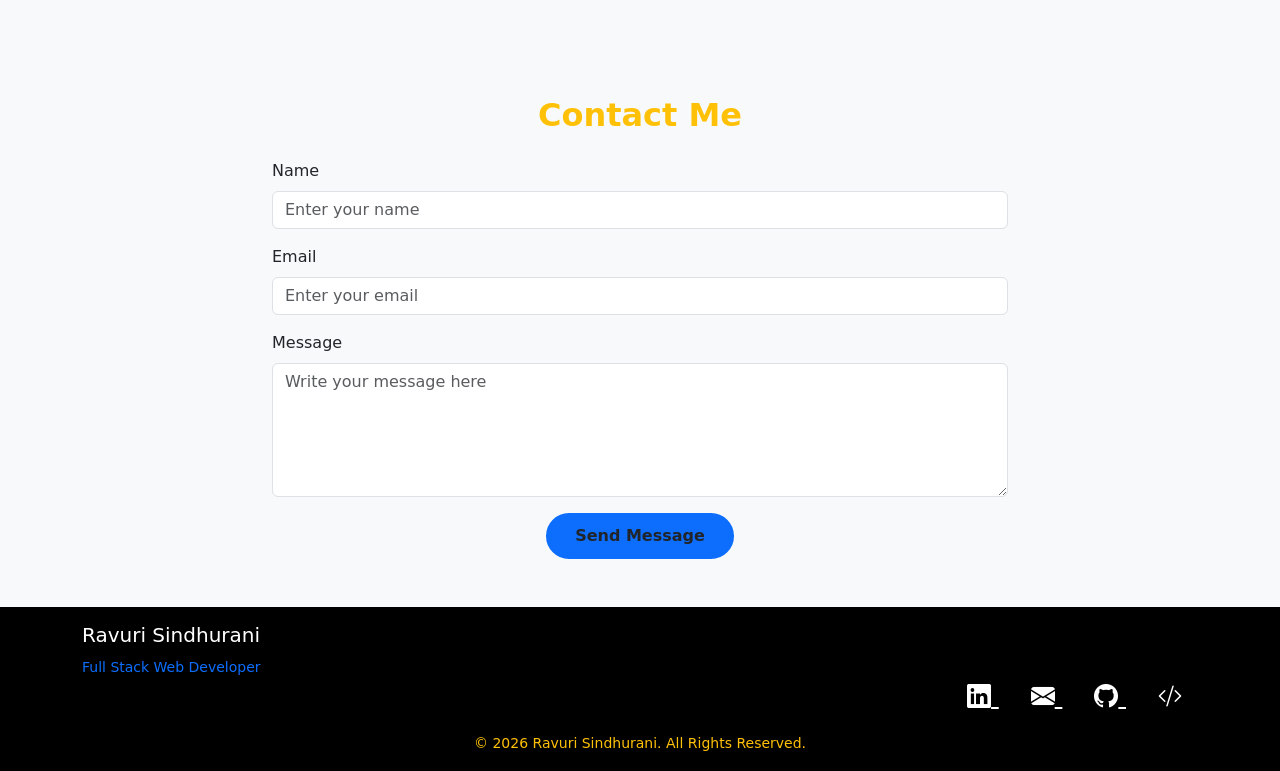
==== commit c12e5a63: "portfolio" ====
--- a/index.html
+++ b/index.html
@@ -8,8 +8,44 @@
   <link rel="stylesheet" href="https://cdnjs.cloudflare.com/ajax/libs/bootstrap/5.3.8/css/bootstrap.min.css" integrity="sha512-2bBQCjcnw658Lho4nlXJcc6WkV/UxpE/sAokbXPxQNGqmNdQrWqtw26Ns9kFF/yG792pKR1Sx8/Y1Lf1XN4GKA==" crossorigin="anonymous" referrerpolicy="no-referrer"/>
   <link rel="stylesheet" href="https://cdn.jsdelivr.net/npm/bootstrap-icons@1.11.3/font/bootstrap-icons.css">
 </head>
+<style>
+  .navbar {
+  background: linear-gradient(to right, #074c68, #13242a, #3e4f56);
+}
+.navbar-brand {
+  color: #ffffff;             
+  font-weight: bold;
+}
+.navbar .nav-link{
+  color: #ffffff;               
+  transition: color 0.3s ease; 
+}
+
+.navbar .nav-link:hover {
+  color: #ffcc00; 
+}
+
+.section {
+  transition: background 0.5s ease;
+}
+.section:hover {
+  background: linear-gradient(to right, #f0f4f8, #d9e2ec);
+}
+
+.footer-icons a {
+  color: white;
+  transition: background 0.3s, color 0.3s;
+}
+.footer-icons a:hover {
+  background: linear-gradient(45deg, #6a11cb, #2575fc);
+  -webkit-background-clip: text;
+  -webkit-text-fill-color: transparent;
+}
+
+
+</style>
 <body>
-  <nav class="navbar navbar-expand-lg bg-light shadow-sm sticky-top navbar-light">
+  <nav class="navbar navbar-expand-lg bg-info shadow-sm sticky-top navbar-white">
     <div class="container-fluid">
       <a class="navbar-brand fw-bold m-2" href="#home">Ravuri Sindhurani</a>
       <button class="navbar-toggler" type="button" data-bs-toggle="collapse" data-bs-target="#mynav">
@@ -52,37 +88,29 @@
       </div>
        <style>
         .carousel-item img {
-  width: 100%;
-  height: 500px; 
-  object-fit: cover;
-}
-
-@media (max-width: 768px) {
-  .carousel-item img {
-    height: 300px; 
-    width: 300px;
-  }
-  .carousel-caption {
-    font-size: 1rem;
-    padding: 10px;
-  }
-}
-.carousel-control-prev,
-.carousel-control-next {
-  width: auto;
-  top: 50%;
-  transform: translateY(-50%);
-}
-
-.carousel-control-prev { left: 15px; }
-.carousel-control-next { right: 15px; }
-
-.carousel-control-prev-icon,
-.carousel-control-next-icon {
-  background-color: rgba(0,0,0,0.5);
-  border-radius: 50%;
-  padding: 10px;
-}
+          width: 100%;
+          height: 500px; 
+          object-fit: cover;
+        }
+        @media (max-width: 768px) {
+          .carousel-caption {
+            font-size: 1rem;
+            padding: 10px;
+          }
+          .carousel-control-prev,
+          .carousel-control-next {
+            width: auto;
+            top: 50%;
+            transform: translateY(-50%);
+          }}
+          .carousel-control-prev { left: 15px; }
+          .carousel-control-next { right: 15px; }
+          .carousel-control-prev-icon,
+          .carousel-control-next-icon {
+            background-color: rgba(0,0,0,0.5);
+            border-radius: 50%;
+            padding: 10px
+          }
 
 </style>
 
@@ -458,7 +486,7 @@
     }
   </script>
 
-  <section>
+  <section class="footer-icons">
   <footer class="bg-black text-white text-center p-3 ">
     <div class="container text-start">
         <h5>Ravuri Sindhurani</h5>
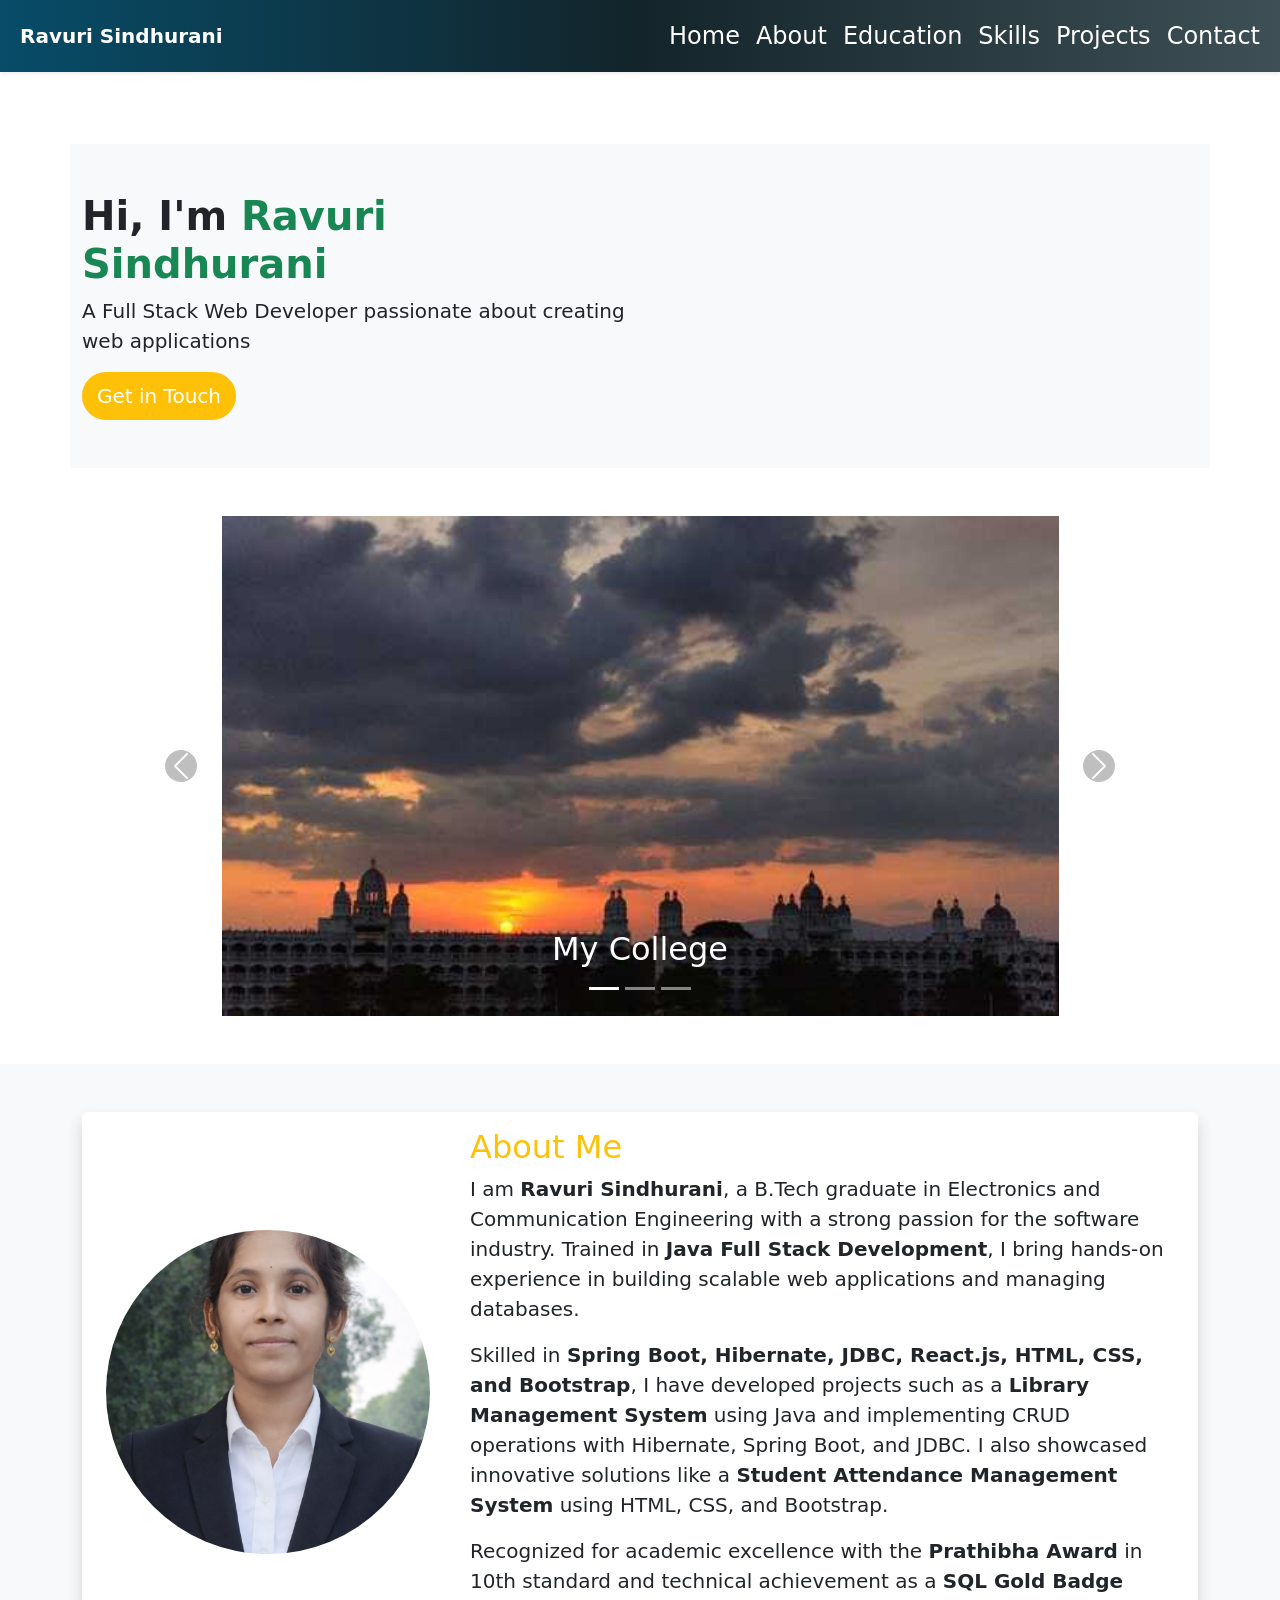
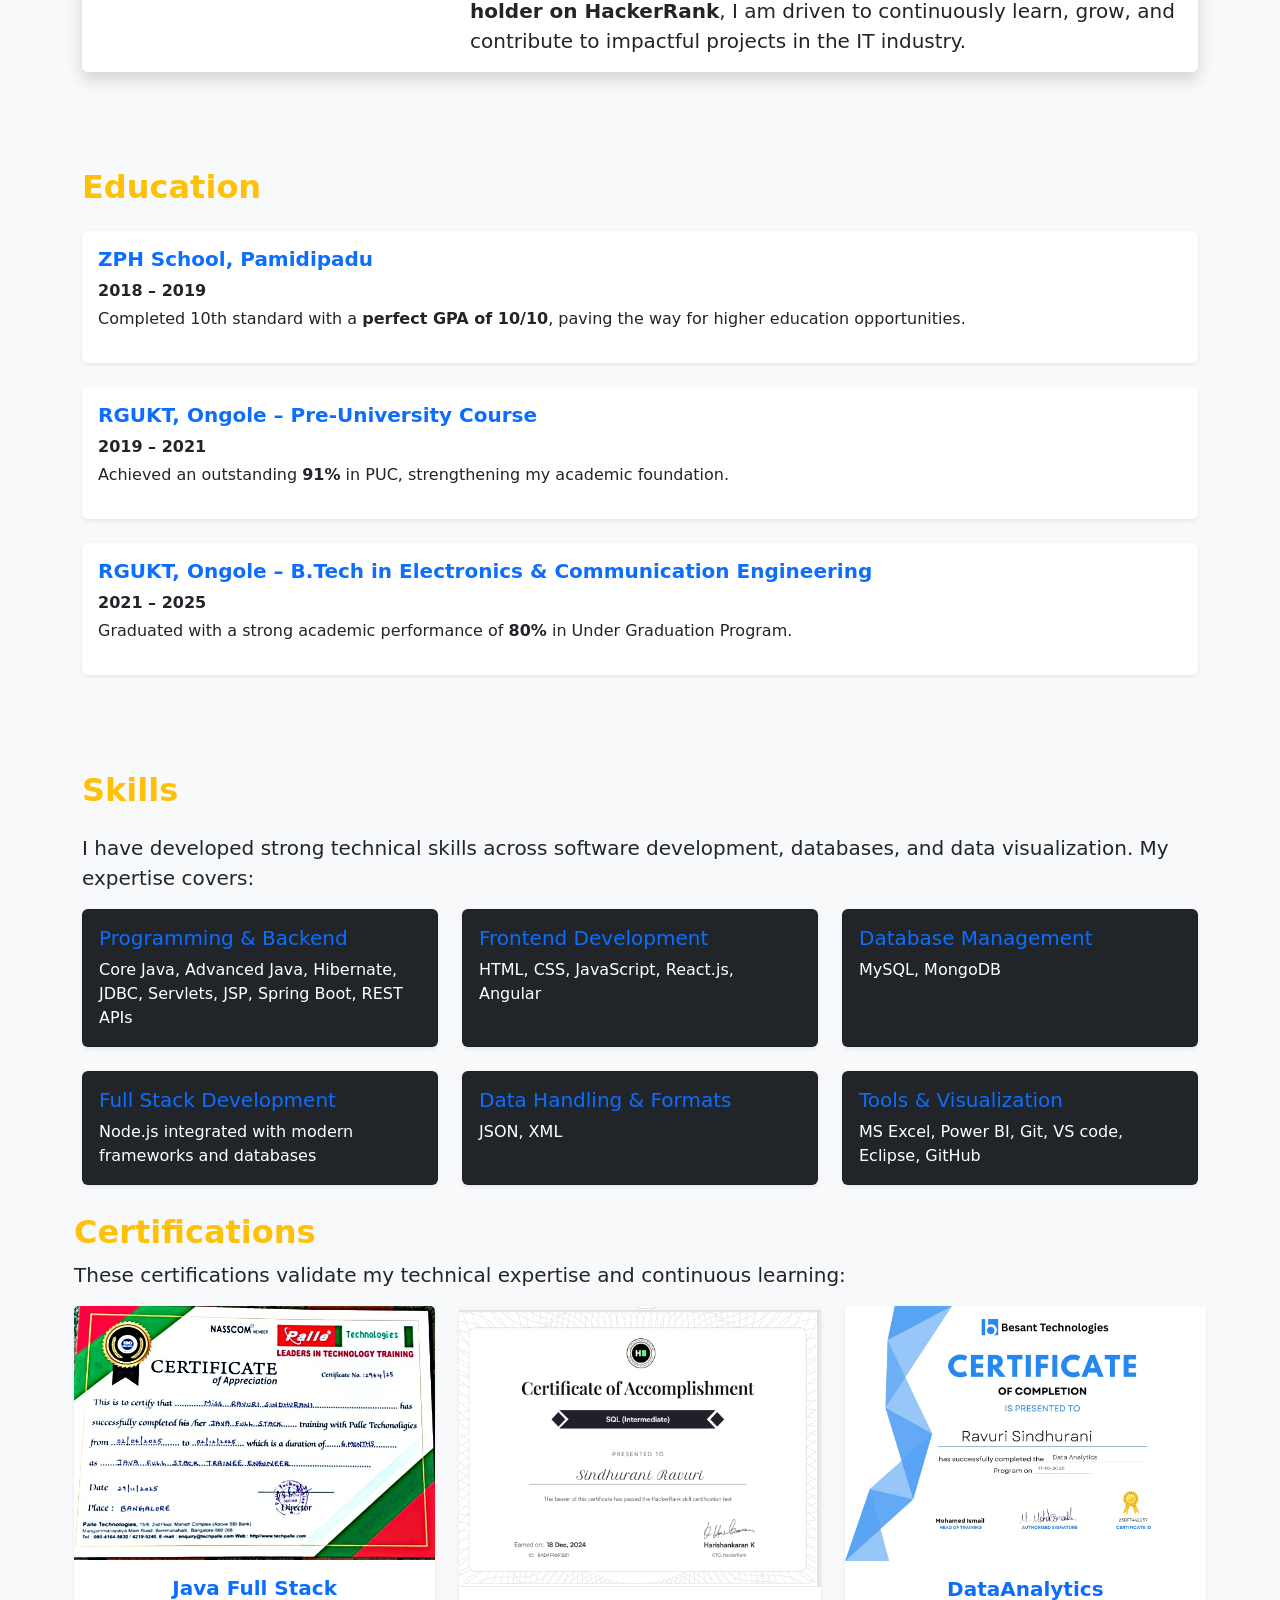
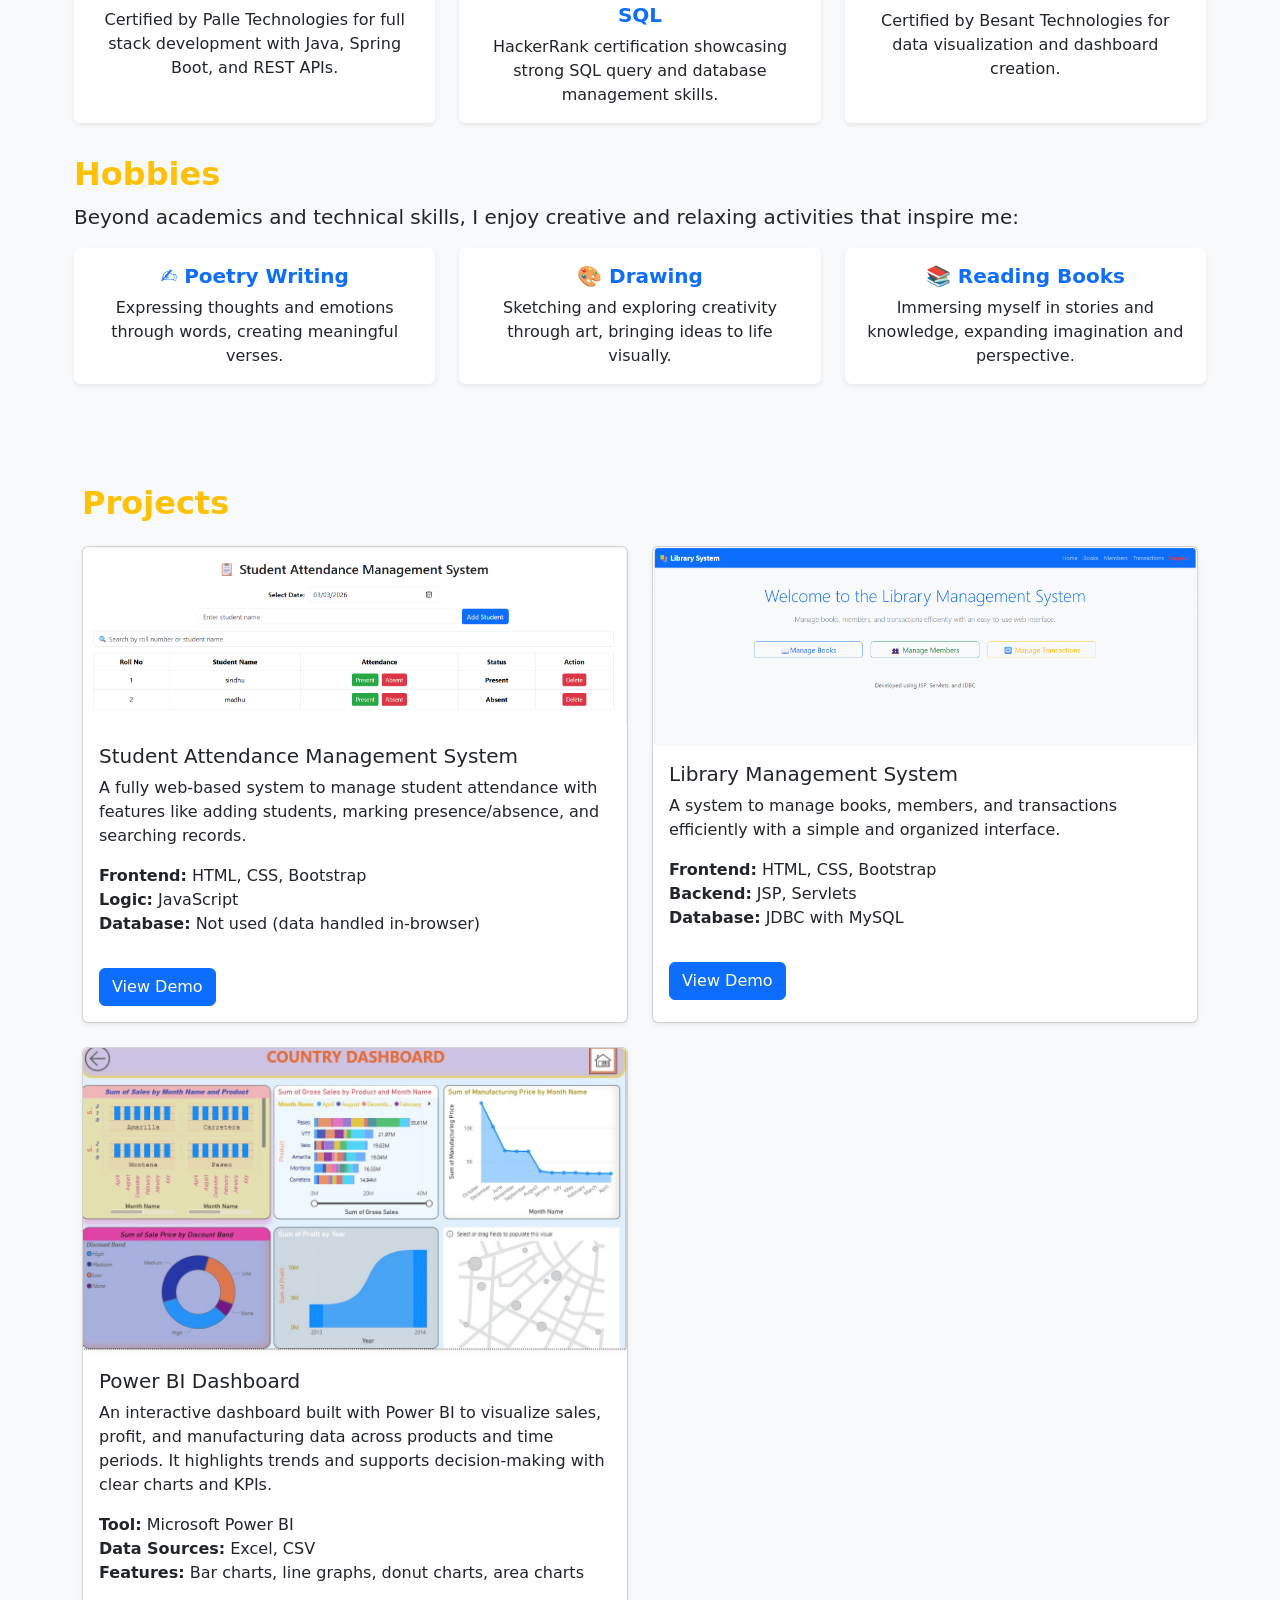
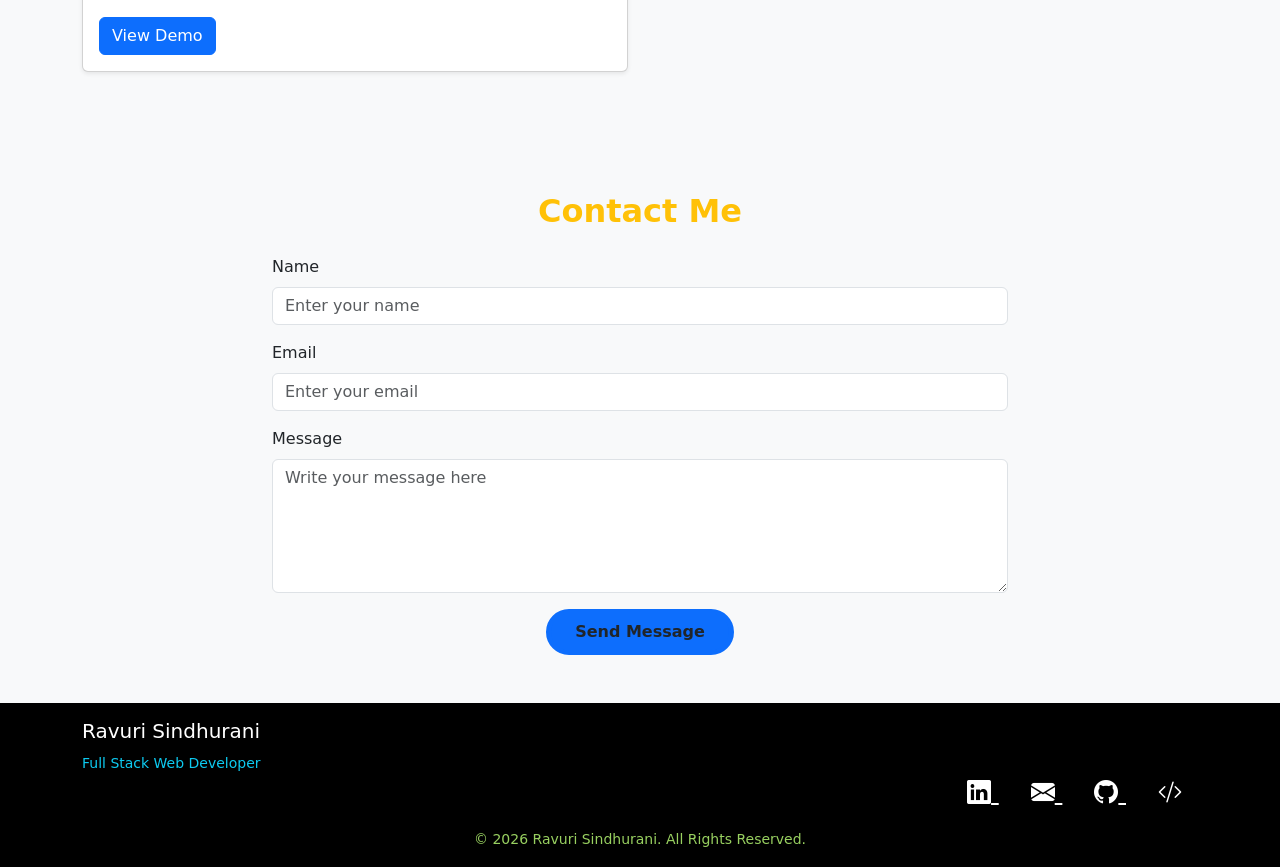
==== commit 4458137f: "portfolio" ====
--- a/index.html
+++ b/index.html
@@ -69,12 +69,12 @@
 
     <div class="col-lg-6 ">
       <h1 class="fw-bold">
-        Hi, I'm <span class="text-primary">Ravuri Sindhurani</span>
+        Hi, I'm <span class="text-success">Ravuri Sindhurani</span>
       </h1>
       <p class="lead">
         A Full Stack Web Developer passionate about creating web applications
       </p>
-      <button class="btn btn-primary rounded-5 border-3"><a href="#contact"class="text-decoration-none text-white" >Get in Touch</a></button>
+      <button class="btn btn-warning rounded-5 border-3"><a href="#contact"class="text-decoration-none text-white fs-5" >Get in Touch</a></button>
     </div>
   </div>
   </section>
@@ -118,19 +118,19 @@
       <div class="carousel-inner">
         <div class="carousel-item active">
           <img src="img1.jpeg" class="d-block w-75 mx-auto" alt="College Image 1">
-          <div class="carousel-caption text-warning">
+          <div class="carousel-caption text-white">
             <h2>My College</h2>
           </div>
         </div>
         <div class="carousel-item">
           <img src="img2.jpeg" class="d-block w-75 mx-auto" alt="College Image 2">
-          <div class="carousel-caption text-warning">
+          <div class="carousel-caption text-white">
             <h2>project expo</h2>
           </div>
         </div>
         <div class="carousel-item">
           <img src="img3.jpeg" class="d-block w-75 mx-auto" alt="College Image 3">
-          <div class="carousel-caption text-warning">
+          <div class="carousel-caption text-white">
             <h2>My Class</h2>
           </div>
         </div>
@@ -157,26 +157,23 @@
         </div>
         
         <div class="col-md-8">
-          <div class="card-body ">
+          <div class="card-body">
             <h2 class="card-title text-warning">About Me</h2>
             <p class="card-text fs-5">
-              I am <strong>Ravuri Sindhurani</strong>, a B.Tech graduate in Electronics and Communication Engineering. 
-              Although my degree is in ECE, I am passionate about the software industry and have trained in 
-              <strong>Java Full Stack Development</strong>.
+              I am <strong>Ravuri Sindhurani</strong>, a B.Tech graduate in Electronics and Communication Engineering with a strong passion for the software industry. 
+              Trained in <strong>Java Full Stack Development</strong>, I bring hands-on experience in building scalable web applications and managing databases.
             </p>
             <p class="card-text fs-5">
-              During my college years, I worked on projects such as a <strong>Library Management System</strong>, 
-              and participated in a Project Expo where we implemented innovative solutions like a 
-              <strong>Hand Gesture Controlled Wheelchair</strong> and a <strong>Student Attendance Management System</strong> 
-              using HTML, CSS, and Bootstrap.
+             Skilled in <strong>Spring Boot, Hibernate, JDBC, React.js, HTML, CSS, and Bootstrap</strong>, I have developed projects such as a 
+             <strong>Library Management System</strong> using Java and implementing CRUD operations with 
+             Hibernate, Spring Boot, and JDBC. I also showcased innovative solutions like a <strong>Student Attendance Management System</strong> using HTML, CSS, and Bootstrap.
             </p>
             <p class="card-text fs-5">
-              I was honored with the <strong>Prathibha Award</strong> for excellence in academics during my 10th standard, 
-              which inspires me to keep growing and contributing to the software industry.
+             Recognized for academic excellence with the <strong>Prathibha Award</strong> in 10th standard and technical achievement as a 
+             <strong>SQL Gold Badge holder on HackerRank</strong>, I am driven to continuously learn, grow, and contribute to impactful projects in the IT industry.
             </p>
-          </div>
-        </div>
-
+         </div>
+        </div>
       </div>
     </div>
   </div>
@@ -192,8 +189,8 @@
         <div class="card shadow-sm border-0">
           <div class="card-body">
             <h5 class="fw-bold text-primary">ZPH School, Pamidipadu</h5>
-            <p class="mb-1"><strong>2014 – 2019</strong></p>
-            <p>Completed 6th to 10th standard with a <strong>perfect GPA of 10/10</strong>, paving the way for higher education opportunities.</p>
+            <p class="mb-1"><strong>2018 – 2019</strong></p>
+            <p>Completed  10th standard with a <strong>perfect GPA of 10/10</strong>, paving the way for higher education opportunities.</p>
           </div>
         </div>
       </div>
@@ -214,7 +211,7 @@
           <div class="card-body">
             <h5 class="fw-bold text-primary">RGUKT, Ongole – B.Tech in Electronics & Communication Engineering</h5>
             <p class="mb-1"><strong>2021 – 2025</strong></p>
-            <p>Graduated with a strong academic performance of <strong>80%</strong> in the six‑year integrated program.</p>
+            <p>Graduated with a strong academic performance of <strong>80%</strong> in Under Graduation Program.</p>
           </div>
         </div>
       </div>
@@ -453,7 +450,7 @@
     
     <div class="row justify-content-center">
       <div class="col-md-8">
-        <form action="https://hooks.zapier.com/hooks/catch/27086125/unvg83n/" id="contactForm">
+        <form action="https://hooks.zapier.com/hooks/catch/27086125/unvg83n/" id="contactForm" method="post">
       
           <div class="mb-3">
             <label for="name" class="form-label text-dark">Name</label>
@@ -480,6 +477,26 @@
 </section>
 <div id="response" class=" d-flex justify-content-center text-success"></div>
 <script>
+  document.getElementById("contactForm").addEventListener("submit", function(e) {
+  e.preventDefault();
+
+  const formData = {
+    name: e.target.name.value,
+    email: e.target.email.value,
+    message: e.target.message.value
+  };
+
+  fetch("https://hooks.zapier.com/hooks/catch/xxxxxx", {
+    method: "POST",
+    headers: { "Content-Type": "application/json" },
+    body: JSON.stringify(formData)
+  })
+  .then(response => response.json())
+  .then(data => console.log("Success:", data))
+  .catch(error => console.error("Error:", error));
+});
+
+
     document.getElementById("contactForm").onsubmit = function(event) {
       event.preventDefault(); // Prevents page reload
       document.getElementById("response").innerHTML = "<h1>Thank You For Reaching Out</h1>";
@@ -490,7 +507,7 @@
   <footer class="bg-black text-white text-center p-3 ">
     <div class="container text-start">
         <h5>Ravuri Sindhurani</h5>
-        <small class="text-primary">Full Stack Web Developer</small>
+        <small class="text-info">Full Stack Web Developer</small>
     </div>
   <div class="container text-end">
     <a href="https://www.linkedin.com/in/ravuri-sindhurani-16aa39261/"  class="text-white mx-3 fs-4">
@@ -507,7 +524,7 @@
     </a>
   </div>
   <div class="mt-3 text-center">
-    <small class="text-warning">&copy; 2026 Ravuri Sindhurani. All Rights Reserved.</small>
+    <small style="color: rgb(152, 208, 96);">&copy; 2026 Ravuri Sindhurani. All Rights Reserved.</small>
   </div>
 </footer>
 </section>
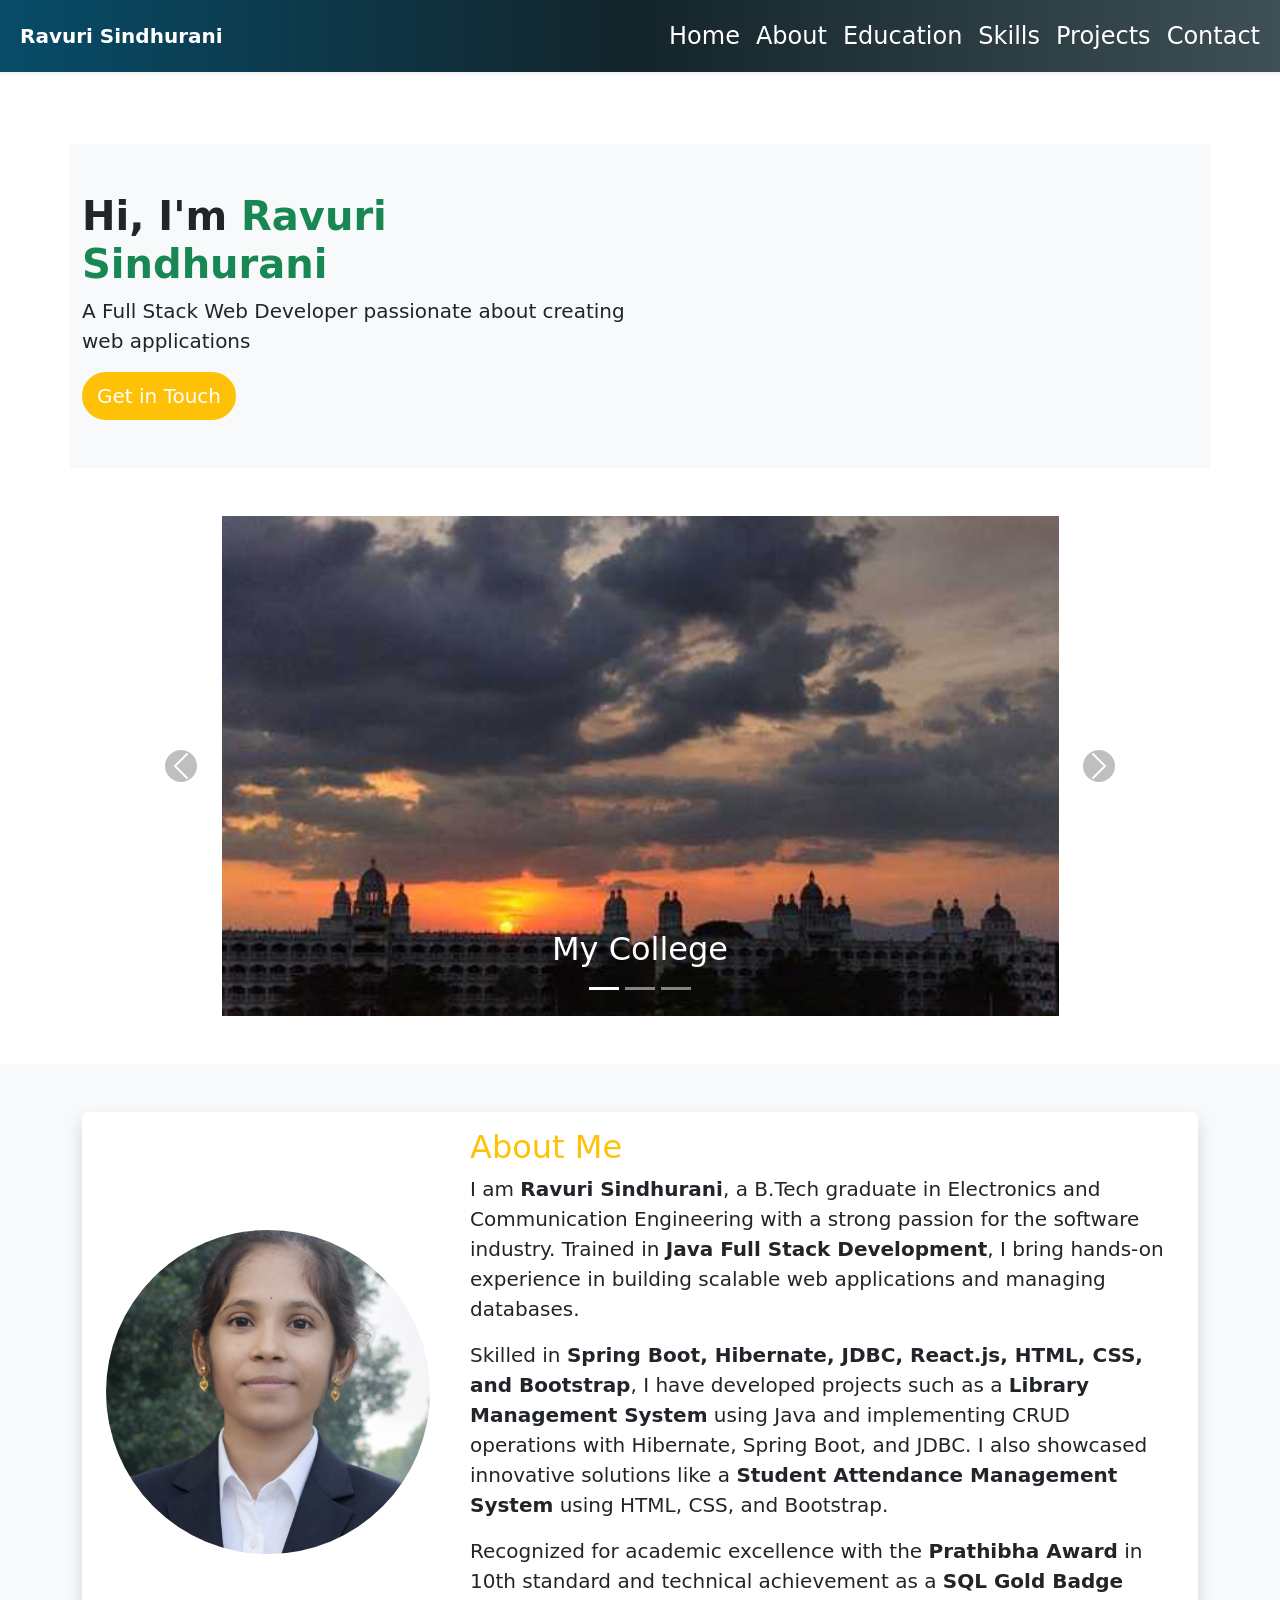
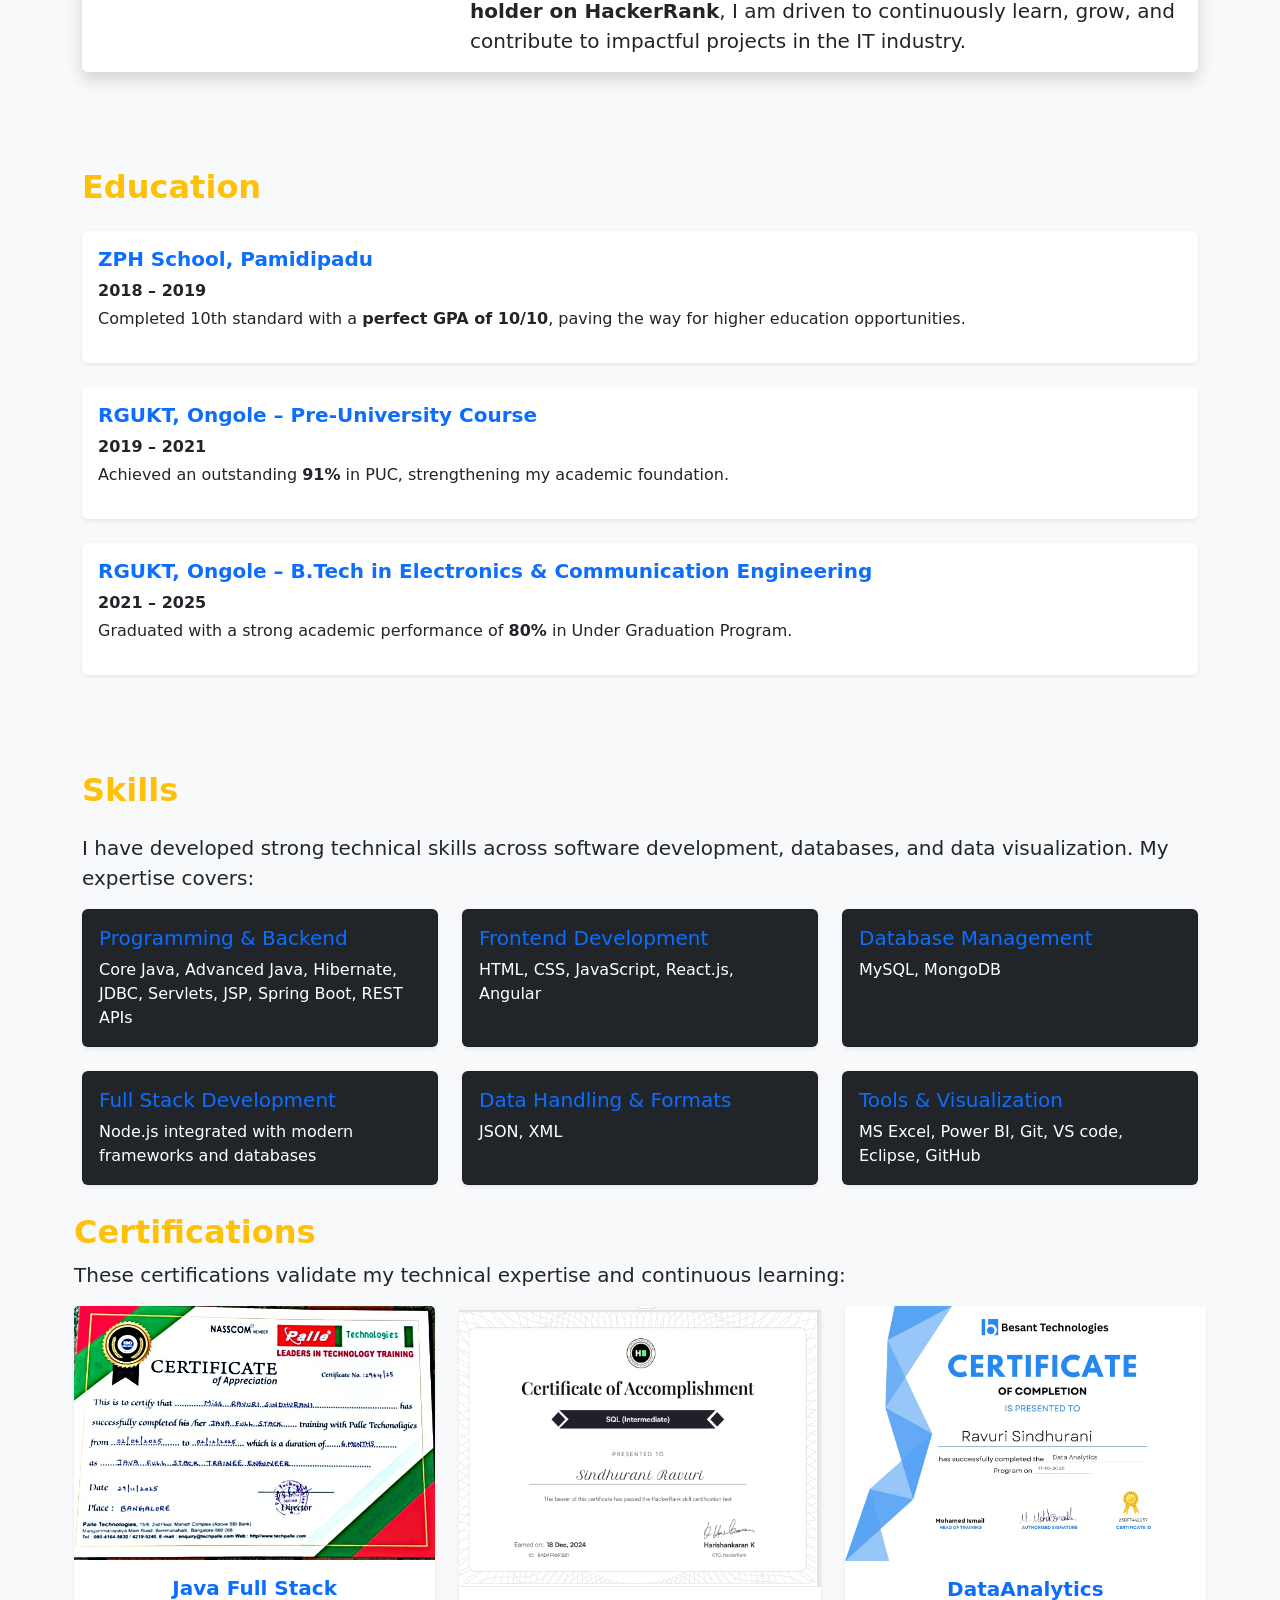
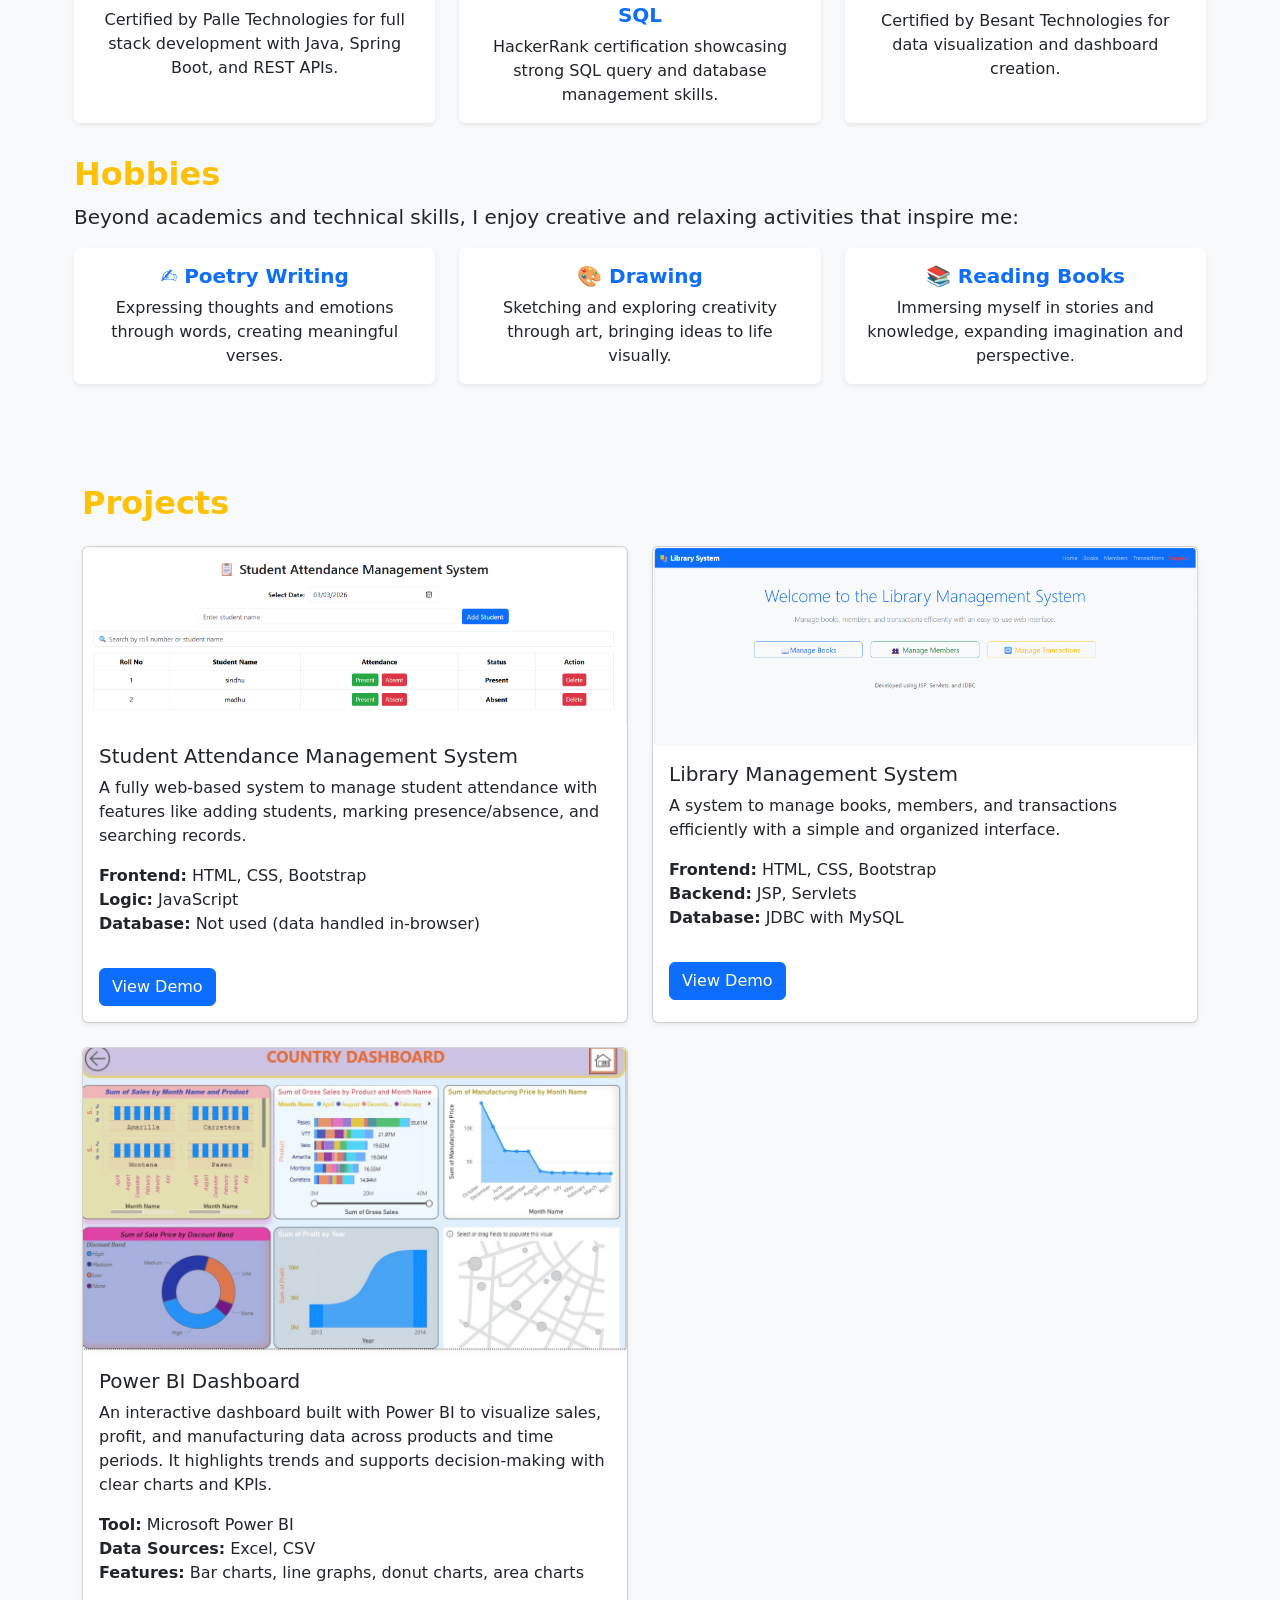
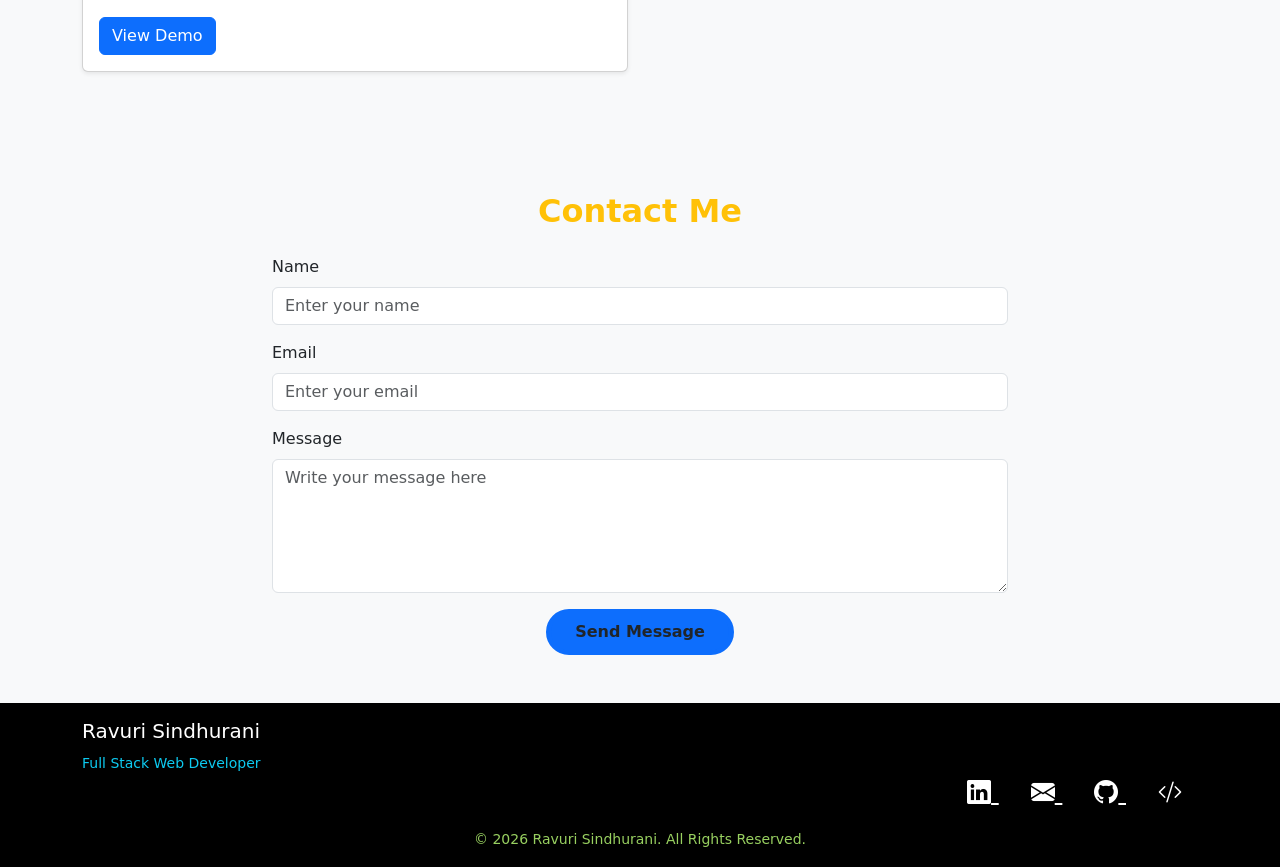
==== commit 159fbd59: "portfolio" ====
--- a/index.html
+++ b/index.html
@@ -150,7 +150,7 @@
       <div class="row g-0 align-items-center">
         
         <div class="col-md-4 text-center p-4">
-          <img src="img4.png" class="img-fluid rounded-circle" alt="Ravuri Sindhurani"
+          <img src="img.png" class="img-fluid rounded-circle" alt="Ravuri Sindhurani"
                style="transition: transform 0.3s ease-in-out;"
                onmouseover="this.style.transform='scale(1.05)'"
                onmouseout="this.style.transform='scale(1)'">
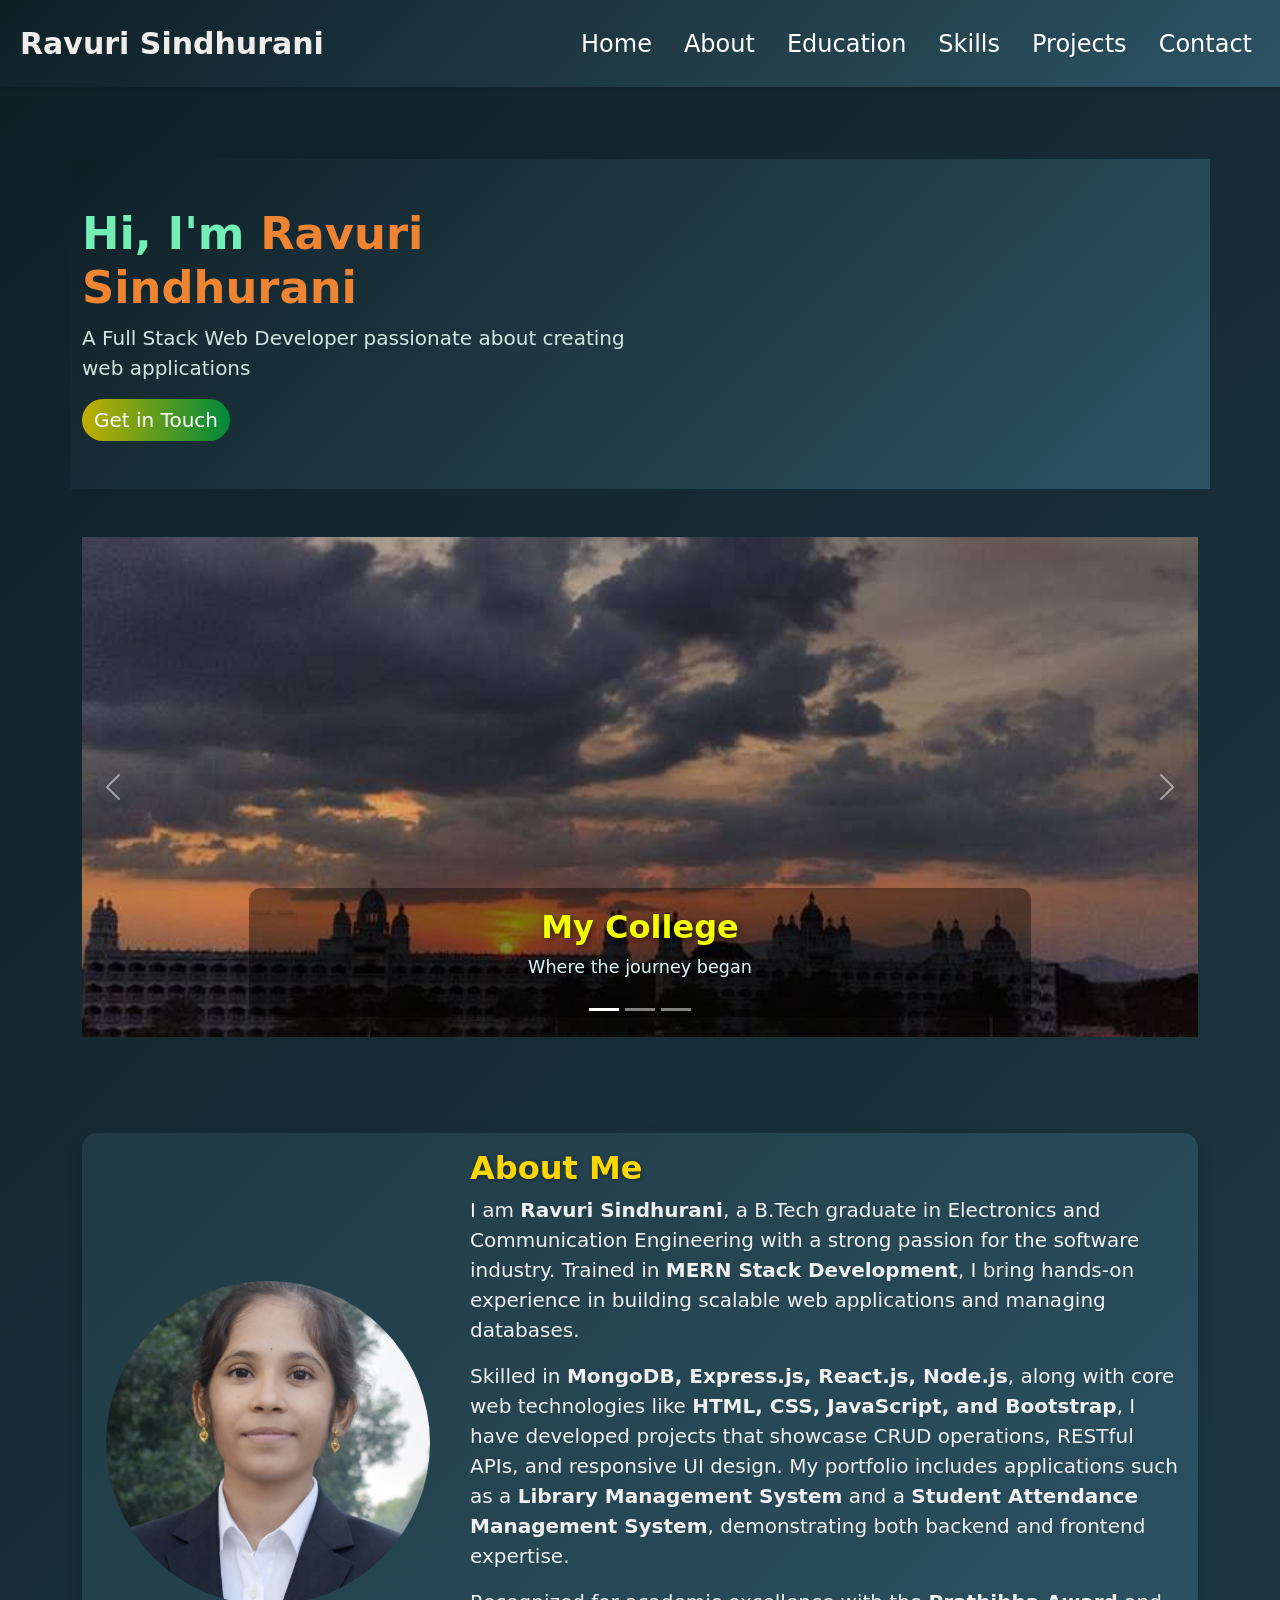
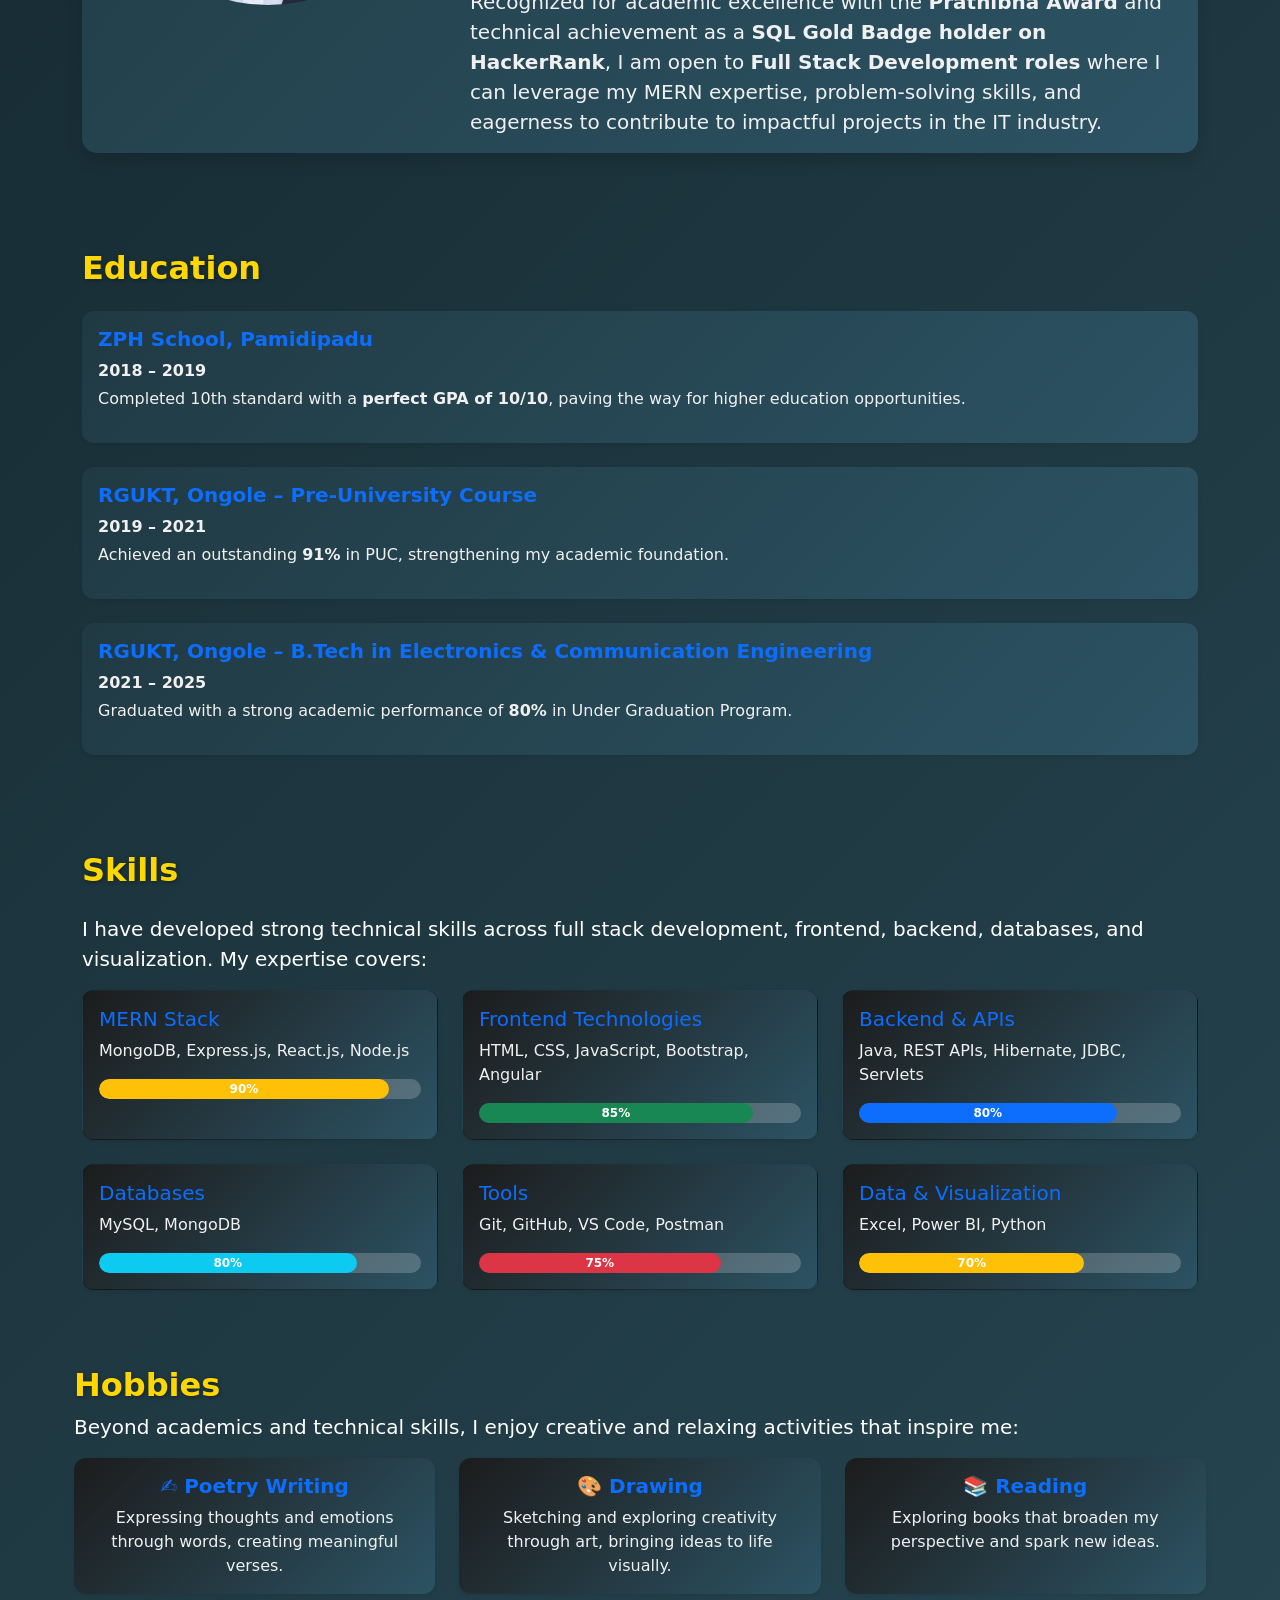
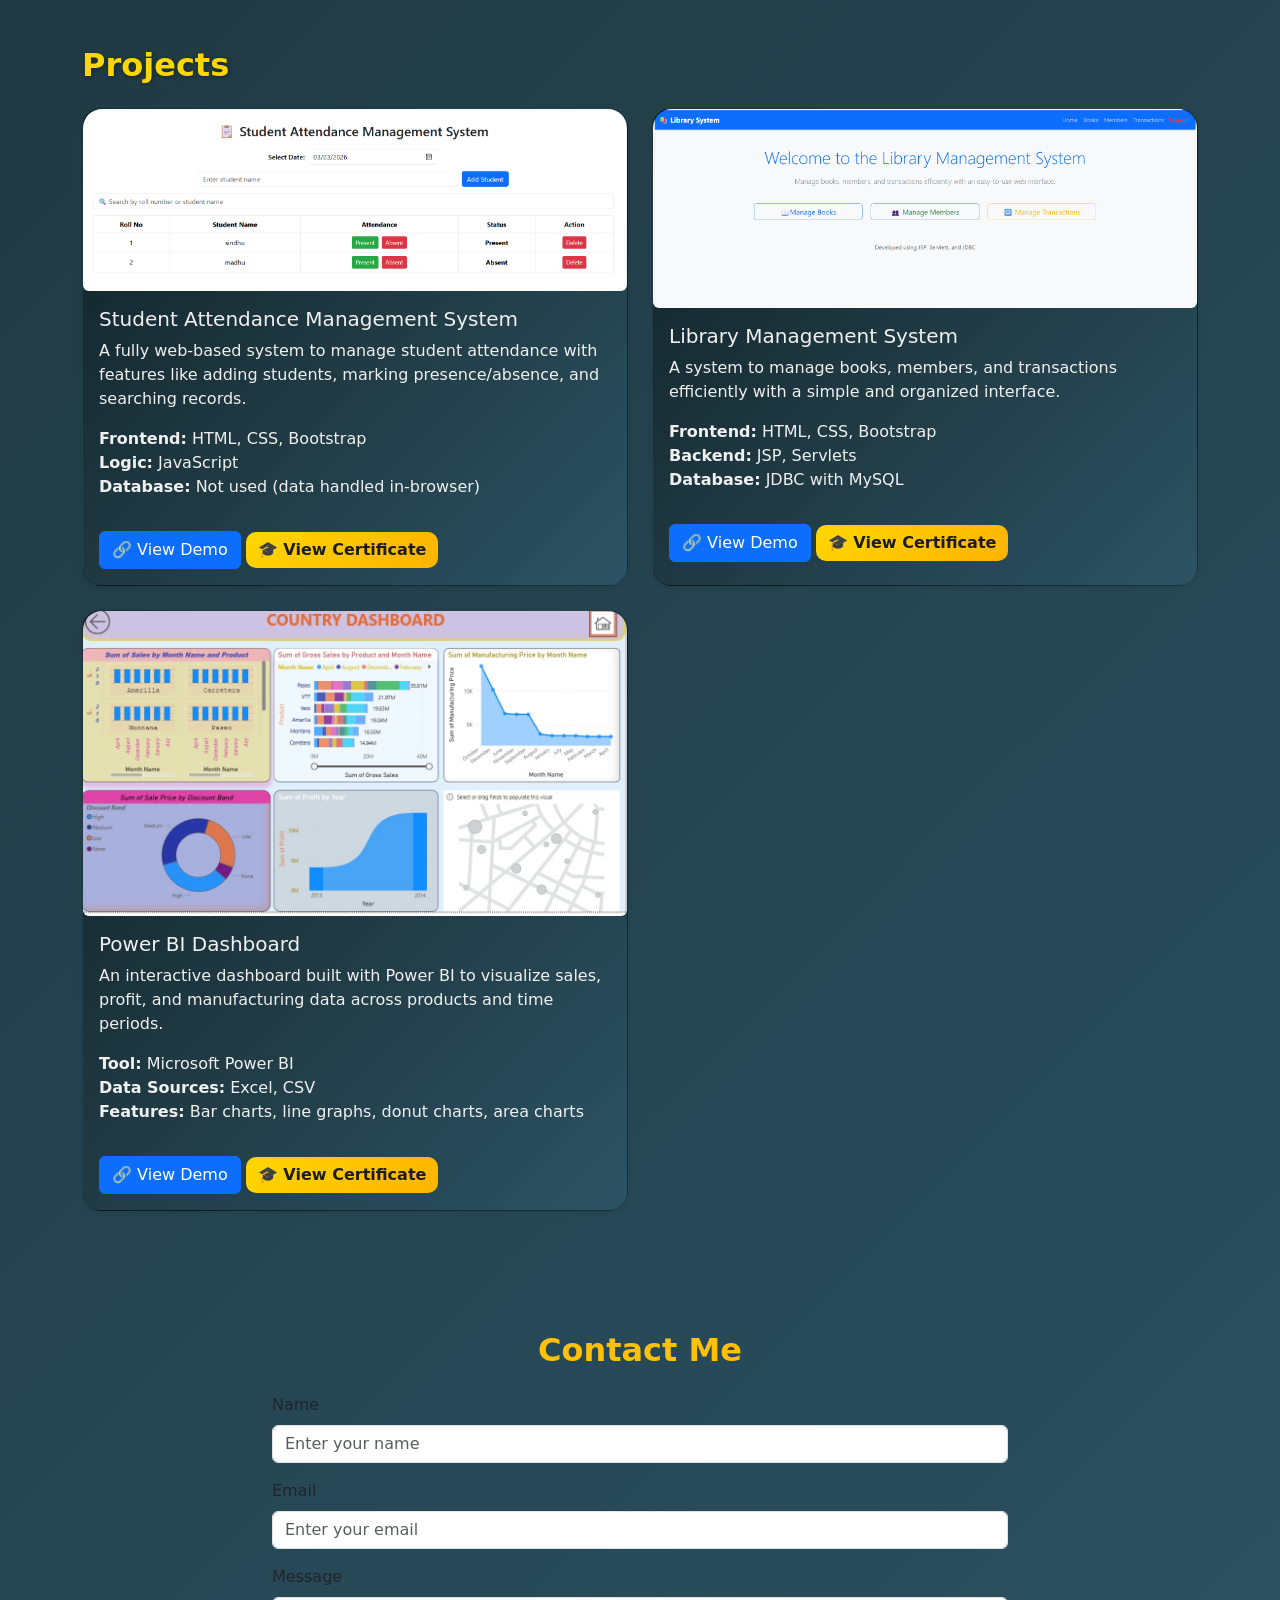
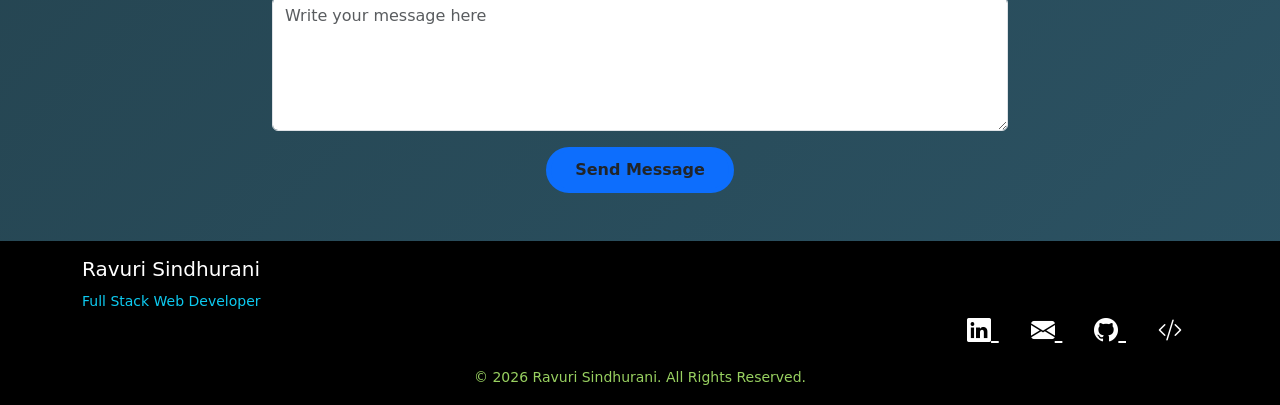
==== commit 9cb36737: "updates" ====
--- a/index.html
+++ b/index.html
@@ -7,44 +7,9 @@
   <script src="https://cdnjs.cloudflare.com/ajax/libs/bootstrap/5.3.8/js/bootstrap.bundle.min.js" integrity="sha512-HvOjJrdwNpDbkGJIG2ZNqDlVqMo77qbs4Me4cah0HoDrfhrbA+8SBlZn1KrvAQw7cILLPFJvdwIgphzQmMm+Pw==" crossorigin="anonymous" referrerpolicy="no-referrer"></script>
   <link rel="stylesheet" href="https://cdnjs.cloudflare.com/ajax/libs/bootstrap/5.3.8/css/bootstrap.min.css" integrity="sha512-2bBQCjcnw658Lho4nlXJcc6WkV/UxpE/sAokbXPxQNGqmNdQrWqtw26Ns9kFF/yG792pKR1Sx8/Y1Lf1XN4GKA==" crossorigin="anonymous" referrerpolicy="no-referrer"/>
   <link rel="stylesheet" href="https://cdn.jsdelivr.net/npm/bootstrap-icons@1.11.3/font/bootstrap-icons.css">
+  <link rel="stylesheet" href="style.css">
 </head>
-<style>
-  .navbar {
-  background: linear-gradient(to right, #074c68, #13242a, #3e4f56);
-}
-.navbar-brand {
-  color: #ffffff;             
-  font-weight: bold;
-}
-.navbar .nav-link{
-  color: #ffffff;               
-  transition: color 0.3s ease; 
-}
-
-.navbar .nav-link:hover {
-  color: #ffcc00; 
-}
-
-.section {
-  transition: background 0.5s ease;
-}
-.section:hover {
-  background: linear-gradient(to right, #f0f4f8, #d9e2ec);
-}
-
-.footer-icons a {
-  color: white;
-  transition: background 0.3s, color 0.3s;
-}
-.footer-icons a:hover {
-  background: linear-gradient(45deg, #6a11cb, #2575fc);
-  -webkit-background-clip: text;
-  -webkit-text-fill-color: transparent;
-}
-
-
-</style>
-<body>
+<body style="background:linear-gradient(135deg, #0f2027, #203a43, #2c5364)">
   <nav class="navbar navbar-expand-lg bg-info shadow-sm sticky-top navbar-white">
     <div class="container-fluid">
       <a class="navbar-brand fw-bold m-2" href="#home">Ravuri Sindhurani</a>
@@ -64,12 +29,13 @@
     </div>
   </nav>
   <br><br><br>
-  <section  id ="home"class="container py-5 bg-light">
+
+  <section  id ="home" class="container py-5">
   <div class="row align-items-center text-center text-lg-start">
 
     <div class="col-lg-6 ">
       <h1 class="fw-bold">
-        Hi, I'm <span class="text-success">Ravuri Sindhurani</span>
+        Hi, I'm <span style="color: #ef8432;">Ravuri Sindhurani</span>
       </h1>
       <p class="lead">
         A Full Stack Web Developer passionate about creating web applications
@@ -78,126 +44,105 @@
     </div>
   </div>
   </section>
-
+  
   <div class="container my-5">
-    <div id="myride" class="carousel slide" data-bs-ride="carousel" data-bs-interval="3000">
-      <div class="carousel-indicators">
-        <button type="button" data-bs-target="#myride" data-bs-slide-to="0" class="active" aria-current="true"></button>
-        <button type="button" data-bs-target="#myride" data-bs-slide-to="1"></button>
-        <button type="button" data-bs-target="#myride" data-bs-slide-to="2"></button>
-      </div>
-       <style>
-        .carousel-item img {
-          width: 100%;
-          height: 500px; 
-          object-fit: cover;
-        }
-        @media (max-width: 768px) {
-          .carousel-caption {
-            font-size: 1rem;
-            padding: 10px;
-          }
-          .carousel-control-prev,
-          .carousel-control-next {
-            width: auto;
-            top: 50%;
-            transform: translateY(-50%);
-          }}
-          .carousel-control-prev { left: 15px; }
-          .carousel-control-next { right: 15px; }
-          .carousel-control-prev-icon,
-          .carousel-control-next-icon {
-            background-color: rgba(0,0,0,0.5);
-            border-radius: 50%;
-            padding: 10px
-          }
-
-</style>
-
-
-      <div class="carousel-inner">
-        <div class="carousel-item active">
-          <img src="img1.jpeg" class="d-block w-75 mx-auto" alt="College Image 1">
-          <div class="carousel-caption text-white">
-            <h2>My College</h2>
-          </div>
-        </div>
-        <div class="carousel-item">
-          <img src="img2.jpeg" class="d-block w-75 mx-auto" alt="College Image 2">
-          <div class="carousel-caption text-white">
-            <h2>project expo</h2>
-          </div>
-        </div>
-        <div class="carousel-item">
-          <img src="img3.jpeg" class="d-block w-75 mx-auto" alt="College Image 3">
-          <div class="carousel-caption text-white">
-            <h2>My Class</h2>
-          </div>
-        </div>
-      </div>
-      <button class="carousel-control-prev" type="button" data-bs-target="#myride" data-bs-slide="prev">
-        <span class="carousel-control-prev-icon"></span>
-      </button>
-      <button class="carousel-control-next" type="button" data-bs-target="#myride" data-bs-slide="next">
-        <span class="carousel-control-next-icon" ></span>
-      </button>
-
-    </div>
-  </div>
-  <section id="about" class="py-5 bg-light">
+  <div id="myride" class="carousel slide" data-bs-ride="carousel" data-bs-interval="4000">
+    <!-- Indicators -->
+    <div class="carousel-indicators">
+      <button type="button" data-bs-target="#myride" data-bs-slide-to="0" class="active" aria-current="true"></button>
+      <button type="button" data-bs-target="#myride" data-bs-slide-to="1"></button>
+      <button type="button" data-bs-target="#myride" data-bs-slide-to="2"></button>
+    </div>
+
+    <!-- Inner -->
+    <div class="carousel-inner">
+      <div class="carousel-item active">
+        <img src="img1.jpeg" class="d-block w-100" alt="College Image 1">
+        <div class="carousel-caption premium-caption">
+          <h2>My College</h2>
+          <p>Where the journey began</p>
+        </div>
+      </div>
+      <div class="carousel-item">
+        <img src="img2.jpeg" class="d-block w-100" alt="College Image 2">
+        <div class="carousel-caption premium-caption">
+          <h2>Project Expo</h2>
+          <p>Showcasing innovation</p>
+        </div>
+      </div>
+      <div class="carousel-item">
+        <img src="img3.jpeg" class="d-block w-100" alt="College Image 3">
+        <div class="carousel-caption premium-caption">
+          <h2>My Class</h2>
+          <p>Memories that last</p>
+        </div>
+      </div>
+    </div>
+
+    <!-- Controls -->
+    <button class="carousel-control-prev" type="button" data-bs-target="#myride" data-bs-slide="prev">
+      <span class="carousel-control-prev-icon"></span>
+    </button>
+    <button class="carousel-control-next" type="button" data-bs-target="#myride" data-bs-slide="next">
+      <span class="carousel-control-next-icon"></span>
+    </button>
+  </div>
+</div>
+
+<section id="about" class="py-5 ">
   <div class="container">
     <div class="card shadow border-0">
       <div class="row g-0 align-items-center">
         
+        <!-- Profile Image -->
         <div class="col-md-4 text-center p-4">
-          <img src="img.png" class="img-fluid rounded-circle" alt="Ravuri Sindhurani"
-               style="transition: transform 0.3s ease-in-out;"
-               onmouseover="this.style.transform='scale(1.05)'"
-               onmouseout="this.style.transform='scale(1)'">
-        </div>
-        
+          <img src="img.png" class="img-fluid rounded-circle profile-img" alt="Ravuri Sindhurani">
+        </div>
+
+        <!-- About Content -->
         <div class="col-md-8">
-          <div class="card-body">
-            <h2 class="card-title text-warning">About Me</h2>
+          <div class="card-body about-content">
+            <h2 class="card-title text-premium">About Me</h2>
             <p class="card-text fs-5">
               I am <strong>Ravuri Sindhurani</strong>, a B.Tech graduate in Electronics and Communication Engineering with a strong passion for the software industry. 
-              Trained in <strong>Java Full Stack Development</strong>, I bring hands-on experience in building scalable web applications and managing databases.
+              Trained in <strong>MERN Stack Development</strong>, I bring hands-on experience in building scalable web applications and managing databases.
             </p>
             <p class="card-text fs-5">
-             Skilled in <strong>Spring Boot, Hibernate, JDBC, React.js, HTML, CSS, and Bootstrap</strong>, I have developed projects such as a 
-             <strong>Library Management System</strong> using Java and implementing CRUD operations with 
-             Hibernate, Spring Boot, and JDBC. I also showcased innovative solutions like a <strong>Student Attendance Management System</strong> using HTML, CSS, and Bootstrap.
+              Skilled in <strong>MongoDB, Express.js, React.js, Node.js</strong>, along with core web technologies like <strong>HTML, CSS, JavaScript, and Bootstrap</strong>, 
+              I have developed projects that showcase CRUD operations, RESTful APIs, and responsive UI design. My portfolio includes applications such as a 
+              <strong>Library Management System</strong> and a <strong>Student Attendance Management System</strong>, demonstrating both backend and frontend expertise.
             </p>
             <p class="card-text fs-5">
-             Recognized for academic excellence with the <strong>Prathibha Award</strong> in 10th standard and technical achievement as a 
-             <strong>SQL Gold Badge holder on HackerRank</strong>, I am driven to continuously learn, grow, and contribute to impactful projects in the IT industry.
-            </p>
-         </div>
-        </div>
-      </div>
-    </div>
-  </div>
-</section>
-
-  <section id="education" class="p-5 bg-light">
+              Recognized for academic excellence with the <strong>Prathibha Award</strong> and technical achievement as a 
+              <strong>SQL Gold Badge holder on HackerRank</strong>, I am open to <strong>Full Stack Development roles</strong> where I can leverage my MERN expertise, 
+              problem-solving skills, and eagerness to contribute to impactful projects in the IT industry.
+            </p>
+          </div>
+        </div>
+      </div>
+    </div>
+  </div>
+</section>
+
+<section id="education" class="p-5">
   <div class="container">
-    <h2 class="fw-bold text-warning mb-4">Education</h2>
+    <h2 class="fw-bold text-premium mb-4">Education</h2>
     <div class="timeline">
-      
-      
+
+      <!-- 10th Standard -->
       <div class="timeline-item mb-4">
-        <div class="card shadow-sm border-0">
+        <div class="card edu-card shadow-sm border-0">
           <div class="card-body">
             <h5 class="fw-bold text-primary">ZPH School, Pamidipadu</h5>
             <p class="mb-1"><strong>2018 – 2019</strong></p>
-            <p>Completed  10th standard with a <strong>perfect GPA of 10/10</strong>, paving the way for higher education opportunities.</p>
-          </div>
-        </div>
-      </div>
-
-      
+            <p>Completed 10th standard with a <strong>perfect GPA of 10/10</strong>, paving the way for higher education opportunities.</p>
+          </div>
+        </div>
+      </div>
+
+      <!-- PUC -->
       <div class="timeline-item mb-4">
-        <div class="card shadow-sm border-0">
+        <div class="card edu-card shadow-sm border-0">
           <div class="card-body">
             <h5 class="fw-bold text-primary">RGUKT, Ongole – Pre-University Course</h5>
             <p class="mb-1"><strong>2019 – 2021</strong></p>
@@ -206,8 +151,9 @@
         </div>
       </div>
 
+      <!-- B.Tech -->
       <div class="timeline-item">
-        <div class="card shadow-sm border-0">
+        <div class="card edu-card shadow-sm border-0">
           <div class="card-body">
             <h5 class="fw-bold text-primary">RGUKT, Ongole – B.Tech in Electronics & Communication Engineering</h5>
             <p class="mb-1"><strong>2021 – 2025</strong></p>
@@ -219,152 +165,137 @@
     </div>
   </div>
 </section>
-<section id="skills" class="p-5 bg-light text-dark">
+
+
+
+      <section id="skills" class="p-5 text-dark">
   <div class="container">
-    <h2 class="fw-bold text-warning mb-4">Skills</h2>
-    <p class="fs-5">I have developed strong technical skills across software development, databases, and data visualization. My expertise covers:</p>
+    <h2 class="fw-bold text-premium mb-4">Skills</h2>
+    <p class="fs-5 text-white">I have developed strong technical skills across full stack development, frontend, backend, databases, and visualization. My expertise covers:</p>
     
     <div class="row g-4">
-      
-      <div class="col-md-6 col-lg-4">
-        <div class="card bg-dark text-white h-100 shadow-sm">
-          <div class="card-body">
-            <h5 class="card-title text-primary">Programming & Backend</h5>
-            <p class="card-text">Core Java, Advanced Java, Hibernate, JDBC, Servlets, JSP, Spring Boot, REST APIs</p>
-          </div>
-        </div>
-      </div>
-
-      <div class="col-md-6 col-lg-4">
-        <div class="card bg-dark text-white h-100 shadow-sm">
-          <div class="card-body">
-            <h5 class="card-title text-primary">Frontend Development</h5>
-            <p class="card-text">HTML, CSS, JavaScript, React.js, Angular</p>
-          </div>
-        </div>
-      </div>
-
-      <div class="col-md-6 col-lg-4">
-        <div class="card bg-dark text-white h-100 shadow-sm">
-          <div class="card-body">
-            <h5 class="card-title text-primary">Database Management</h5>
-            <p class="card-text">MySQL, MongoDB</p>
-          </div>
-        </div>
-      </div>
-
-      <div class="col-md-6 col-lg-4">
-        <div class="card bg-dark text-white h-100 shadow-sm">
-          <div class="card-body">
-            <h5 class="card-title text-primary">Full Stack Development</h5>
-            <p class="card-text">Node.js integrated with modern frameworks and databases</p>
-          </div>
-        </div>
-      </div>
-
-      <div class="col-md-6 col-lg-4">
-        <div class="card bg-dark text-white h-100 shadow-sm">
-          <div class="card-body">
-            <h5 class="card-title text-primary">Data Handling & Formats</h5>
-            <p class="card-text">JSON, XML</p>
-          </div>
-        </div>
-      </div>
-
-      <div class="col-md-6 col-lg-4">
-        <div class="card bg-dark text-white h-100 shadow-sm">
-          <div class="card-body">
-            <h5 class="card-title text-primary">Tools & Visualization</h5>
-            <p class="card-text">MS Excel, Power BI, Git, VS code, Eclipse, GitHub</p>
-          </div>
-        </div>
-      </div>
-
-    </div>
-  </div>
+      <!-- MERN Stack -->
+      <div class="col-md-6 col-lg-4">
+        <div class="card skill-card h-100 shadow-sm">
+          <div class="card-body">
+            <h5 class="card-title text-primary">MERN Stack</h5>
+            <p>MongoDB, Express.js, React.js, Node.js</p>
+            <div class="progress">
+              <div class="progress-bar bg-warning" style="width: 90%">90%</div>
+            </div>
+          </div>
+        </div>
+      </div>
+
+      <!-- Frontend Technologies -->
+      <div class="col-md-6 col-lg-4">
+        <div class="card skill-card h-100 shadow-sm">
+          <div class="card-body">
+            <h5 class="card-title text-primary">Frontend Technologies</h5>
+            <p>HTML, CSS, JavaScript, Bootstrap, Angular</p>
+            <div class="progress">
+              <div class="progress-bar bg-success" style="width: 85%">85%</div>
+            </div>
+          </div>
+        </div>
+      </div>
+
+      <!-- Backend & APIs -->
+      <div class="col-md-6 col-lg-4">
+        <div class="card skill-card h-100 shadow-sm">
+          <div class="card-body">
+            <h5 class="card-title text-primary">Backend & APIs</h5>
+            <p>Java, REST APIs, Hibernate, JDBC, Servlets</p>
+            <div class="progress">
+              <div class="progress-bar bg-primary" style="width: 80%">80%</div>
+            </div>
+          </div>
+        </div>
+      </div>
+
+      <!-- Databases -->
+      <div class="col-md-6 col-lg-4">
+        <div class="card skill-card h-100 shadow-sm">
+          <div class="card-body">
+            <h5 class="card-title text-primary">Databases</h5>
+            <p>MySQL, MongoDB</p>
+            <div class="progress">
+              <div class="progress-bar bg-info" style="width: 80%">80%</div>
+            </div>
+          </div>
+        </div>
+      </div>
+
+      <!-- Tools -->
+      <div class="col-md-6 col-lg-4">
+        <div class="card skill-card h-100 shadow-sm">
+          <div class="card-body">
+            <h5 class="card-title text-primary">Tools</h5>
+            <p>Git, GitHub, VS Code, Postman</p>
+            <div class="progress">
+              <div class="progress-bar bg-danger" style="width: 75%">75%</div>
+            </div>
+          </div>
+        </div>
+      </div>
+
+      <!-- Data & Visualization -->
+      <div class="col-md-6 col-lg-4">
+        <div class="card skill-card h-100 shadow-sm">
+          <div class="card-body">
+            <h5 class="card-title text-primary">Data & Visualization</h5>
+            <p>Excel, Power BI, Python</p>
+            <div class="progress">
+              <div class="progress-bar bg-warning" style="width: 70%">70%</div>
+            </div>
+          </div>
+        </div>
+      </div>
+    </div>
+  </div>
+</section>
   <div class="container p-1">
-  <h2 class="fw-bold text-warning mt-4">Certifications</h2>
-  <p class="fs-5">These certifications validate my technical expertise and continuous learning:</p>
+  <h2 class="fw-bold text-premium mt-4">Hobbies</h2>
+  <p class="fs-5 text-white">Beyond academics and technical skills, I enjoy creative and relaxing activities that inspire me:</p>
   
   <div class="row g-4">
-  
+    <!-- Poetry -->
     <div class="col-md-4">
-      <div class="card shadow-sm border-0 h-100">
-        <img src="javaFS.jpeg" class="card-img-top" alt="Java Full Stack Certification">
+      <div class="card hobby-card shadow-sm border-0 h-100">
         <div class="card-body text-center">
-          <h5 class="fw-bold text-primary">Java Full Stack</h5>
-          <p class="card-text">Certified by Palle Technologies for full stack development with Java, Spring Boot, and REST APIs.</p>
-        </div>
-      </div>
-    </div>
-
+          <h5 class="fw-bold text-primary">✍️ Poetry Writing</h5>
+          <p class="card-text">Expressing thoughts and emotions through words, creating meaningful verses.</p>
+        </div>
+      </div>
+    </div>
+
+    <!-- Drawing -->
     <div class="col-md-4">
-      <div class="card shadow-sm border-0 h-100">
-        <img src="sql.png" class="card-img-top" alt="SQL Certification">
+      <div class="card hobby-card shadow-sm border-0 h-100">
         <div class="card-body text-center">
-          <h5 class="fw-bold text-primary">SQL</h5>
-          <p class="card-text">HackerRank certification showcasing strong SQL query and database management skills.</p>
-        </div>
-      </div>
-    </div>
-
+          <h5 class="fw-bold text-primary">🎨 Drawing</h5>
+          <p class="card-text">Sketching and exploring creativity through art, bringing ideas to life visually.</p>
+        </div>
+      </div>
+    </div>
+
+    <!-- Add more hobbies if needed -->
     <div class="col-md-4">
-      <div class="card shadow-sm border-0 h-100">
-        <img src="dataanalytics.jpeg" class="card-img-top" alt="data analytics Certification">
+      <div class="card hobby-card shadow-sm border-0 h-100">
         <div class="card-body text-center">
-          <h5 class="fw-bold text-primary">DataAnalytics</h5>
-          <p class="card-text">Certified by Besant Technologies for data visualization and dashboard creation.</p>
-        </div>
-      </div>
-    </div>
-
+          <h5 class="fw-bold text-primary">📚 Reading</h5>
+          <p class="card-text">Exploring books that broaden my perspective and spark new ideas.</p>
+        </div>
+      </div>
+    </div>
   </div>
 </div>
-
-
-
-  <div class="container p-1">
-    <h2 class="fw-bold text-warning mt-4">Hobbies</h2>
-    <p class="fs-5">Beyond academics and technical skills, I enjoy creative and relaxing activities that inspire me:</p>
-    
-    <div class="row g-4">
-      
-      <div class="col-md-4">
-        <div class="card shadow-sm border-0 h-100">
-          <div class="card-body text-center">
-            <h5 class="fw-bold text-primary">✍️ Poetry Writing</h5>
-            <p class="card-text">Expressing thoughts and emotions through words, creating meaningful verses.</p>
-          </div>
-        </div>
-      </div>
-
-      <div class="col-md-4">
-        <div class="card shadow-sm border-0 h-100">
-          <div class="card-body text-center">
-            <h5 class="fw-bold text-primary">🎨 Drawing</h5>
-            <p class="card-text">Sketching and exploring creativity through art, bringing ideas to life visually.</p>
-          </div>
-        </div>
-      </div>
-
-      
-      <div class="col-md-4">
-        <div class="card shadow-sm border-0 h-100">
-          <div class="card-body text-center">
-            <h5 class="fw-bold text-primary">📚 Reading Books</h5>
-            <p class="card-text">Immersing myself in stories and knowledge, expanding imagination and perspective.</p>
-          </div>
-        </div>
-      </div>
-
-    </div>
-  </div>
-</section>
-
-
-<section id="projects" class="py-5 bg-light">
+</section>
+
+
+<section id="projects" class="py-5 ">
   <div class="container">
-    <h2 class="fw-bold text-warning mb-4">Projects</h2>
+    <h2 class="fw-bold text-premium mb-4">Projects</h2>
     <div class="row">
 
       <!-- Student Attendance Management System -->
@@ -381,7 +312,12 @@
               <li><strong>Logic:</strong> JavaScript</li>
               <li><strong>Database:</strong> Not used (data handled in-browser)</li>
             </ul>
-            <a href="SAMS.html" class="btn btn-primary mt-3">View Demo</a>
+            <a href="SAMS.html" class="btn btn-primary mt-3">
+              🔗 View Demo
+            </a>
+            <a href="certificate_sams.pdf" class="btn btn-premium mt-3">
+              🎓 View Certificate
+            </a>
           </div>
         </div>
       </div>
@@ -400,51 +336,47 @@
               <li><strong>Backend:</strong> JSP, Servlets</li>
               <li><strong>Database:</strong> JDBC with MySQL</li>
             </ul>
-            <a href="https://www.linkedin.com/posts/ravuri-sindhurani-16aa39261_java-fullstack-servlets-ugcPost-7396078435007229952-LW0k" class="btn btn-primary mt-3">View Demo</a>
-          </div>
-        </div>
-      </div>
-
+            <a href="https://www.linkedin.com/posts/ravuri-sindhurani-16aa39261_java-fullstack-servlets-ugcPost-7396078435007229952-LW0k" class="btn btn-primary mt-3">
+              🔗 View Demo
+            </a>
+            <a href="certificate_library.pdf" class="btn btn-premium mt-3">
+              🎓 View Certificate
+            </a>
+          </div>
+        </div>
+      </div>
+
+      <!-- Power BI Dashboard -->
       <div class="col-md-6 mb-4">
         <div class="card shadow-sm h-100 project-card">
           <img src="powerbi dashboard.jpeg" class="card-img-top rounded" alt="Power BI Dashboard">
           <div class="card-body">
             <h5 class="card-title">Power BI Dashboard</h5>
             <p class="card-text">
-              An interactive dashboard built with Power BI to visualize sales, profit, and manufacturing data across products and time periods. It highlights trends and supports decision-making with clear charts and KPIs.
+              An interactive dashboard built with Power BI to visualize sales, profit, and manufacturing data across products and time periods.
             </p>
             <ul class="list-unstyled">
               <li><strong>Tool:</strong> Microsoft Power BI</li>
               <li><strong>Data Sources:</strong> Excel, CSV</li>
               <li><strong>Features:</strong> Bar charts, line graphs, donut charts, area charts</li>
             </ul>
-            <a href="powerbi dashboard.jpeg" class="btn btn-primary mt-3">View Demo</a>
-          </div>
-        </div>
-      </div>
-
-    </div>
-  </div>
-</section>
-<style>
-  .project-card {
-    transition: transform 0.3s ease, box-shadow 0.3s ease;
-  }
-  .project-card:hover {
-    transform: translateY(-8px) scale(1.02);
-    box-shadow: 0 8px 20px rgba(0,0,0,0.2);
-  }
-  .card-img-top {
-    transition: transform 0.3s ease;
-  }
-  .card-img-top:hover {
-    transform: scale(1.05);
-  }
-</style>
+            <a href="powerbi dashboard.jpeg" class="btn btn-primary mt-3">
+              🔗 View Demo
+            </a>
+            <a href="certificate_powerbi.pdf" class="btn btn-premium mt-3">
+              🎓 View Certificate
+            </a>
+          </div>
+        </div>
+      </div>
+
+    </div>
+  </div>
+</section>
 
 
   
-<section id="contact" class="p-5 bg-light">
+<section id="contact" class="p-5 ">
   <div class="container">
     <h2 class="fw-bold text-warning text-center mb-4">Contact Me</h2>
     
--- a/style.css
+++ b/style.css
@@ -0,0 +1,364 @@
+.navbar {
+  background:linear-gradient(135deg, #0f2027, #203a43, #2c5364);
+  box-shadow: 0 4px 20px rgba(0,0,0,0.08);
+}
+
+.navbar-brand {
+  font-weight: 700;
+  font-size: 30px;
+  color: #f0eded !important; /* White text for contrast */
+  transition: color 0.3s ease;
+}
+
+.navbar-brand:hover {
+  color:#ef8432 !important; /* Orange hover contrast */
+}
+
+.nav-link {
+  font-weight: 500;
+  color: #fff !important; /* White text */
+  margin: 0 8px;
+  position: relative;
+  transition: color 0.3s ease;
+}
+
+.nav-link:hover {
+  color:#ef8432 !important; /* Orange hover contrast */
+}
+
+/* Navbar toggler for mobile */
+.navbar-toggler {
+  border: none;
+}
+.navbar-toggler:focus {
+  box-shadow: none;
+}
+/* Section background */
+#home {
+  background: linear-gradient(135deg, #0f2027, #203a43, #2c5364);
+  color: #f0f0f0;
+  animation: fadeInSection 1.2s ease-out;
+}
+
+/* Heading animation with delay */
+#home h1 {
+  font-size: 2.8rem;
+  font-weight: bold;
+  color: #73eeb5;
+  opacity: 0;
+  animation: fadeSlideLeft 1.2s ease-out forwards;
+  animation-delay: 0.5s; /* starts after section fades in */
+}
+
+/* Paragraph animation with longer delay */
+#home p.lead {
+  color: #d1e8e2;
+  opacity: 0;
+  animation: fadeSlideRight 1.2s ease-out forwards;
+  animation-delay: 1s; /* comes after heading */
+}
+
+/* Button animation with final delay */
+#home .btn-warning {
+  background: linear-gradient(90deg, #bfaf00, #00893b);
+  border: none;
+  color: #fff;
+  opacity: 0;
+  animation: fadeUp 1.2s ease-out forwards;
+  animation-delay: 1.5s; /* last element to appear */
+  transition: transform 0.3s ease, box-shadow 0.3s ease;
+}
+
+#home .btn-warning:hover {
+  transform: scale(1.08);
+  box-shadow: 0px 6px 14px rgba(0,0,0,0.3);
+}
+
+/* Animations */
+@keyframes fadeInSection {
+  from { opacity: 0; }
+  to { opacity: 1; }
+}
+
+@keyframes fadeSlideLeft {
+  from { opacity: 0; transform: translateX(-60px); }
+  to { opacity: 1; transform: translateX(0); }
+}
+
+@keyframes fadeSlideRight {
+  from { opacity: 0; transform: translateX(60px); }
+  to { opacity: 1; transform: translateX(0); }
+}
+
+@keyframes fadeUp {
+  from { opacity: 0; transform: translateY(40px); }
+  to { opacity: 1; transform: translateY(0); }
+}
+/* Base hidden state */
+.hidden {
+  opacity: 0;
+  transform: translateY(40px);
+}
+
+/* Animate in */
+.show {
+  opacity: 1;
+  transform: translateY(0);
+  transition: all 1.2s ease-out;
+}
+
+/* Specific staggered delays */
+#home h1.show {
+  transition-delay: 0.3s;
+}
+
+#home p.lead.show {
+  transition-delay: 0.6s;
+}
+
+#home .btn-warning.show {
+  transition-delay: 0.9s;
+}
+
+/* Image sizing */
+.carousel-item img {
+  width: 100%;
+  height: 500px;
+  object-fit: cover;
+  filter: brightness(85%); /* premium dark overlay */
+}
+
+/* Premium caption styling */
+.premium-caption {
+  background: rgba(0, 0, 0, 0.4);
+  border-radius: 12px;
+  padding: 20px;
+  animation: fadeSlideUp 1.2s ease-out;
+}
+
+.premium-caption h2 {
+  color: #f2ff00; /* gold accent */
+  font-weight: bold;
+  text-shadow: 2px 2px 6px rgba(0,0,0,0.6);
+}
+
+.premium-caption p {
+  color: #e0f7fa; /* soft aqua */
+  font-size: 1.1rem;
+}
+
+/* Controls styling */
+.carousel-control-prev,
+.carousel-control-next {
+  width: auto;
+  top: 50%;
+  transform: translateY(-50%);
+}
+
+.carousel-control-prev { left: 15px; }
+.carousel-control-next { right: 15px; }
+
+.carousel-control-prev-icon,
+.carousel-control-next-icon {
+  border-radius: 50%;
+  padding: 7px;
+  box-shadow: 0px 4px 10px rgba(0,0,0,0.3);
+}
+
+/* Caption animation */
+@keyframes fadeSlideUp {
+  from { opacity: 0; transform: translateY(40px); }
+  to { opacity: 1; transform: translateY(0); }
+}
+
+/* Responsive tweaks */
+@media (max-width: 768px) {
+  .premium-caption {
+    font-size: 0.9rem;
+    padding: 12px;
+  }
+}
+
+/* Premium accent colors */
+.text-premium {
+  color: #ef8432 ; /* gold */
+  font-weight: bold;
+  text-shadow: 2px 2px 6px rgba(0,0,0,0.3);
+}
+
+/* Profile image hover effect */
+.profile-img {
+  transition: transform 0.4s ease, box-shadow 0.4s ease;
+}
+
+
+/* About content animation */
+.about-content {
+  opacity: 0;
+  transform: translateX(50px);
+  animation: slideFadeIn 1.2s ease-out forwards;
+  animation-delay: 0.5s;
+}
+
+/* Animation keyframes */
+@keyframes slideFadeIn {
+  from { opacity: 0; transform: translateX(50px); }
+  to { opacity: 1; transform: translateX(0); }
+}
+
+/* Card styling */
+#about .card {
+  background: linear-gradient(135deg, #203a43, #2c5364); 
+  color: #f0f0f0;
+  border-radius: 15px;
+  overflow: hidden;
+}
+
+/*Education*/
+
+/* Premium heading */
+.text-premium {
+  color: #ef8432; /* gold */
+  text-shadow: 1px 1px 4px rgba(0,0,0,0.4);
+}
+
+/* Education card styling */
+.edu-card {
+  background: linear-gradient(135deg, #203a43, #2c5364); /* deep navy gradient */
+  color: #f0f0f0;
+  border-radius: 12px;
+  transition: transform 0.4s ease, box-shadow 0.4s ease;
+}
+
+.edu-card:hover {
+  transform: scale(1.02);
+  box-shadow: 0px 8px 20px rgba(0,0,0,0.3);
+}
+
+/* Animation for timeline items */
+.timeline-item {
+  opacity: 0;
+  transform: translateY(40px);
+  animation: fadeSlideUp 1.2s ease-out forwards;
+}
+
+.timeline-item:nth-child(1) { animation-delay: 0.3s; }
+.timeline-item:nth-child(2) { animation-delay: 0.6s; }
+.timeline-item:nth-child(3) { animation-delay: 0.9s; }
+
+@keyframes fadeSlideUp {
+  from { opacity: 0; transform: translateY(40px); }
+  to { opacity: 1; transform: translateY(0); }
+}
+
+/*Skills*/
+
+/* Premium heading */
+.text-premium {
+  color: #ef8432; /* gold */
+  text-shadow: 1px 1px 4px rgba(0,0,0,0.4);
+}
+
+/* Skill cards */
+.skill-card {
+  background: linear-gradient(135deg, #1c1c1c, #2c5364);
+  color: #f0f0f0;
+  border-radius: 12px;
+  transition: transform 0.4s ease, box-shadow 0.4s ease;
+}
+.skill-card:hover {
+  transform: translateY(-6px);
+  box-shadow: 0px 8px 20px rgba(0,0,0,0.3);
+}
+
+/* Progress bar styling */
+.progress {
+  height: 20px;
+  border-radius: 10px;
+  background-color: rgba(255,255,255,0.2);
+  margin-top: 10px;
+}
+.progress-bar {
+  font-weight: bold;
+  border-radius: 10px;
+  transition: width 1.2s ease-in-out;
+}
+
+
+/*Hobies*/
+/* Premium heading */
+.text-premium {
+  color: #ef8432; /* gold */
+  text-shadow: 1px 1px 4px rgba(0,0,0,0.4);
+}
+
+/* Hobby cards */
+.hobby-card {
+  background: linear-gradient(135deg, #1c1c1c, #2c5364); /* dark premium gradient */
+  color: #f0f0f0;
+  border-radius: 12px;
+  transition: transform 0.4s ease, box-shadow 0.4s ease;
+}
+.hobby-card:hover {
+  transform: translateY(-6px);
+  box-shadow: 0px 8px 20px rgba(0,0,0,0.3);
+}
+
+/* Animation for staggered reveal */
+.hobby-card {
+  opacity: 0;
+  transform: translateY(40px);
+  animation: fadeSlideUp 1.2s ease-out forwards;
+}
+.hobby-card:nth-child(1) { animation-delay: 0.3s; }
+.hobby-card:nth-child(2) { animation-delay: 0.6s; }
+.hobby-card:nth-child(3) { animation-delay: 0.9s; }
+
+@keyframes fadeSlideUp {
+  from { opacity: 0; transform: translateY(40px); }
+  to { opacity: 1; transform: translateY(0); }
+}
+
+/*projects*/
+
+/* Premium heading */
+.text-premium {
+  color: #ffd700; /* gold */
+  text-shadow: 1px 1px 4px rgba(0,0,0,0.4);
+}
+
+/* Project cards */
+.project-card {
+  background: linear-gradient(135deg, #0f2027, #203a43, #2c5364); /* deep navy gradient */
+  color: #f0f0f0;
+  border-radius: 20px; /* smoother rounded corners */
+  overflow: hidden;
+  transition: transform 0.4s ease, box-shadow 0.4s ease;
+}
+.project-card:hover {
+  transform: translateY(-8px) scale(1.03);
+  box-shadow: 0 10px 25px rgba(0,0,0,0.3);
+}
+
+/* Image styling */
+.card-img-top {
+  border-radius: 20px 20px 0 0; /* match card shape */
+  transition: transform 0.3s ease;
+}
+.card-img-top:hover {
+  transform: scale(1.05);
+}
+
+/* Premium buttons */
+.btn-premium {
+  background: linear-gradient(135deg, #ffd700, #ffb300);
+  color: #1c1c1c;
+  font-weight: bold;
+  border: none;
+  border-radius: 10px;
+  transition: transform 0.3s ease, box-shadow 0.3s ease;
+}
+.btn-premium:hover {
+  transform: scale(1.05);
+  box-shadow: 0px 6px 14px rgba(0,0,0,0.3);
+}
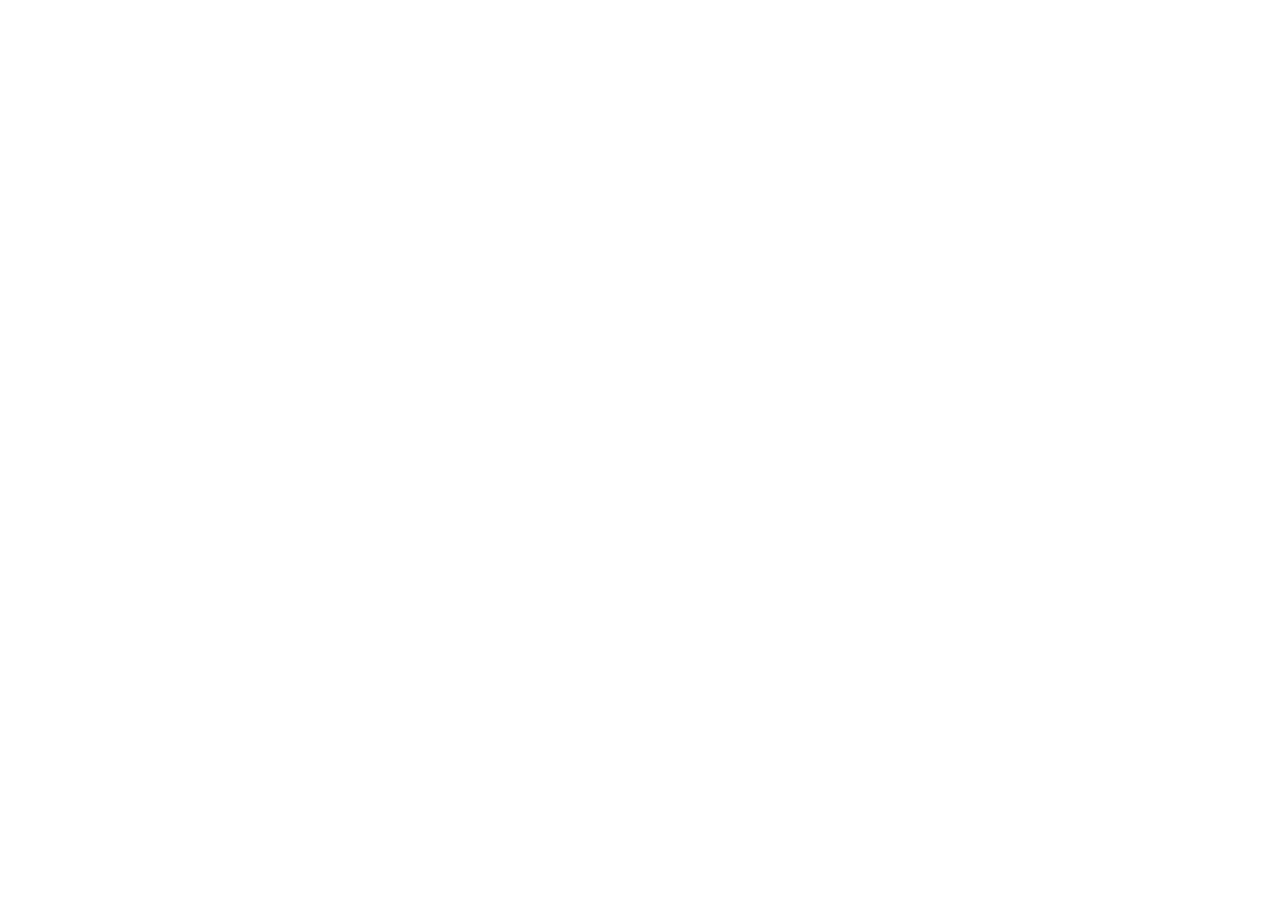
==== commit 498ac93d: "first commit" ====
--- a/index.html
+++ b/index.html
@@ -1,464 +1,36 @@
-<!DOCTYPE html>
+<!doctype html>
 <html lang="en">
-<head>
-  <meta charset="UTF-8">
-  <meta name="viewport" content="width=device-width, initial-scale=1.0">
-  <title>| Ravuri Sindhurani |</title>
-  <script src="https://cdnjs.cloudflare.com/ajax/libs/bootstrap/5.3.8/js/bootstrap.bundle.min.js" integrity="sha512-HvOjJrdwNpDbkGJIG2ZNqDlVqMo77qbs4Me4cah0HoDrfhrbA+8SBlZn1KrvAQw7cILLPFJvdwIgphzQmMm+Pw==" crossorigin="anonymous" referrerpolicy="no-referrer"></script>
-  <link rel="stylesheet" href="https://cdnjs.cloudflare.com/ajax/libs/bootstrap/5.3.8/css/bootstrap.min.css" integrity="sha512-2bBQCjcnw658Lho4nlXJcc6WkV/UxpE/sAokbXPxQNGqmNdQrWqtw26Ns9kFF/yG792pKR1Sx8/Y1Lf1XN4GKA==" crossorigin="anonymous" referrerpolicy="no-referrer"/>
-  <link rel="stylesheet" href="https://cdn.jsdelivr.net/npm/bootstrap-icons@1.11.3/font/bootstrap-icons.css">
-  <link rel="stylesheet" href="style.css">
-</head>
-<body style="background:linear-gradient(135deg, #0f2027, #203a43, #2c5364)">
-  <nav class="navbar navbar-expand-lg bg-info shadow-sm sticky-top navbar-white">
-    <div class="container-fluid">
-      <a class="navbar-brand fw-bold m-2" href="#home">Ravuri Sindhurani</a>
-      <button class="navbar-toggler" type="button" data-bs-toggle="collapse" data-bs-target="#mynav">
-        <span class="navbar-toggler-icon"></span>
-      </button>
-      <div class="collapse navbar-collapse" id="mynav">
-        <ul class="navbar-nav ms-auto fs-4 ">
-          <li class="nav-item"><a class="nav-link" href="#home">Home</a></li>
-          <li class="nav-item"><a class="nav-link" href="#about">About</a></li>
-          <li class="nav-item"><a class="nav-link" href="#education">Education</a></li>
-          <li class="nav-item"><a class="nav-link" href="#skills">Skills</a></li>
-          <li class="nav-item"><a class="nav-link" href="#projects">Projects</a></li>
-          <li class="nav-item"><a class="nav-link" href="#contact">Contact</a></li>
-        </ul>
-      </div>
-    </div>
-  </nav>
-  <br><br><br>
-
-  <section  id ="home" class="container py-5">
-  <div class="row align-items-center text-center text-lg-start">
-
-    <div class="col-lg-6 ">
-      <h1 class="fw-bold">
-        Hi, I'm <span style="color: #ef8432;">Ravuri Sindhurani</span>
-      </h1>
-      <p class="lead">
-        A Full Stack Web Developer passionate about creating web applications
-      </p>
-      <button class="btn btn-warning rounded-5 border-3"><a href="#contact"class="text-decoration-none text-white fs-5" >Get in Touch</a></button>
-    </div>
-  </div>
-  </section>
-  
-  <div class="container my-5">
-  <div id="myride" class="carousel slide" data-bs-ride="carousel" data-bs-interval="4000">
-    <!-- Indicators -->
-    <div class="carousel-indicators">
-      <button type="button" data-bs-target="#myride" data-bs-slide-to="0" class="active" aria-current="true"></button>
-      <button type="button" data-bs-target="#myride" data-bs-slide-to="1"></button>
-      <button type="button" data-bs-target="#myride" data-bs-slide-to="2"></button>
-    </div>
-
-    <!-- Inner -->
-    <div class="carousel-inner">
-      <div class="carousel-item active">
-        <img src="img1.jpeg" class="d-block w-100" alt="College Image 1">
-        <div class="carousel-caption premium-caption">
-          <h2>My College</h2>
-          <p>Where the journey began</p>
-        </div>
-      </div>
-      <div class="carousel-item">
-        <img src="img2.jpeg" class="d-block w-100" alt="College Image 2">
-        <div class="carousel-caption premium-caption">
-          <h2>Project Expo</h2>
-          <p>Showcasing innovation</p>
-        </div>
-      </div>
-      <div class="carousel-item">
-        <img src="img3.jpeg" class="d-block w-100" alt="College Image 3">
-        <div class="carousel-caption premium-caption">
-          <h2>My Class</h2>
-          <p>Memories that last</p>
-        </div>
-      </div>
-    </div>
-
-    <!-- Controls -->
-    <button class="carousel-control-prev" type="button" data-bs-target="#myride" data-bs-slide="prev">
-      <span class="carousel-control-prev-icon"></span>
-    </button>
-    <button class="carousel-control-next" type="button" data-bs-target="#myride" data-bs-slide="next">
-      <span class="carousel-control-next-icon"></span>
-    </button>
-  </div>
-</div>
-
-<section id="about" class="py-5 ">
-  <div class="container">
-    <div class="card shadow border-0">
-      <div class="row g-0 align-items-center">
-        
-        <!-- Profile Image -->
-        <div class="col-md-4 text-center p-4">
-          <img src="img.png" class="img-fluid rounded-circle profile-img" alt="Ravuri Sindhurani">
-        </div>
-
-        <!-- About Content -->
-        <div class="col-md-8">
-          <div class="card-body about-content">
-            <h2 class="card-title text-premium">About Me</h2>
-            <p class="card-text fs-5">
-              I am <strong>Ravuri Sindhurani</strong>, a B.Tech graduate in Electronics and Communication Engineering with a strong passion for the software industry. 
-              Trained in <strong>MERN Stack Development</strong>, I bring hands-on experience in building scalable web applications and managing databases.
-            </p>
-            <p class="card-text fs-5">
-              Skilled in <strong>MongoDB, Express.js, React.js, Node.js</strong>, along with core web technologies like <strong>HTML, CSS, JavaScript, and Bootstrap</strong>, 
-              I have developed projects that showcase CRUD operations, RESTful APIs, and responsive UI design. My portfolio includes applications such as a 
-              <strong>Library Management System</strong> and a <strong>Student Attendance Management System</strong>, demonstrating both backend and frontend expertise.
-            </p>
-            <p class="card-text fs-5">
-              Recognized for academic excellence with the <strong>Prathibha Award</strong> and technical achievement as a 
-              <strong>SQL Gold Badge holder on HackerRank</strong>, I am open to <strong>Full Stack Development roles</strong> where I can leverage my MERN expertise, 
-              problem-solving skills, and eagerness to contribute to impactful projects in the IT industry.
-            </p>
-          </div>
-        </div>
-      </div>
-    </div>
-  </div>
-</section>
-
-<section id="education" class="p-5">
-  <div class="container">
-    <h2 class="fw-bold text-premium mb-4">Education</h2>
-    <div class="timeline">
-
-      <!-- 10th Standard -->
-      <div class="timeline-item mb-4">
-        <div class="card edu-card shadow-sm border-0">
-          <div class="card-body">
-            <h5 class="fw-bold text-primary">ZPH School, Pamidipadu</h5>
-            <p class="mb-1"><strong>2018 – 2019</strong></p>
-            <p>Completed 10th standard with a <strong>perfect GPA of 10/10</strong>, paving the way for higher education opportunities.</p>
-          </div>
-        </div>
-      </div>
-
-      <!-- PUC -->
-      <div class="timeline-item mb-4">
-        <div class="card edu-card shadow-sm border-0">
-          <div class="card-body">
-            <h5 class="fw-bold text-primary">RGUKT, Ongole – Pre-University Course</h5>
-            <p class="mb-1"><strong>2019 – 2021</strong></p>
-            <p>Achieved an outstanding <strong>91%</strong> in PUC, strengthening my academic foundation.</p>
-          </div>
-        </div>
-      </div>
-
-      <!-- B.Tech -->
-      <div class="timeline-item">
-        <div class="card edu-card shadow-sm border-0">
-          <div class="card-body">
-            <h5 class="fw-bold text-primary">RGUKT, Ongole – B.Tech in Electronics & Communication Engineering</h5>
-            <p class="mb-1"><strong>2021 – 2025</strong></p>
-            <p>Graduated with a strong academic performance of <strong>80%</strong> in Under Graduation Program.</p>
-          </div>
-        </div>
-      </div>
-
-    </div>
-  </div>
-</section>
-
-
-
-      <section id="skills" class="p-5 text-dark">
-  <div class="container">
-    <h2 class="fw-bold text-premium mb-4">Skills</h2>
-    <p class="fs-5 text-white">I have developed strong technical skills across full stack development, frontend, backend, databases, and visualization. My expertise covers:</p>
-    
-    <div class="row g-4">
-      <!-- MERN Stack -->
-      <div class="col-md-6 col-lg-4">
-        <div class="card skill-card h-100 shadow-sm">
-          <div class="card-body">
-            <h5 class="card-title text-primary">MERN Stack</h5>
-            <p>MongoDB, Express.js, React.js, Node.js</p>
-            <div class="progress">
-              <div class="progress-bar bg-warning" style="width: 90%">90%</div>
-            </div>
-          </div>
-        </div>
-      </div>
-
-      <!-- Frontend Technologies -->
-      <div class="col-md-6 col-lg-4">
-        <div class="card skill-card h-100 shadow-sm">
-          <div class="card-body">
-            <h5 class="card-title text-primary">Frontend Technologies</h5>
-            <p>HTML, CSS, JavaScript, Bootstrap, Angular</p>
-            <div class="progress">
-              <div class="progress-bar bg-success" style="width: 85%">85%</div>
-            </div>
-          </div>
-        </div>
-      </div>
-
-      <!-- Backend & APIs -->
-      <div class="col-md-6 col-lg-4">
-        <div class="card skill-card h-100 shadow-sm">
-          <div class="card-body">
-            <h5 class="card-title text-primary">Backend & APIs</h5>
-            <p>Java, REST APIs, Hibernate, JDBC, Servlets</p>
-            <div class="progress">
-              <div class="progress-bar bg-primary" style="width: 80%">80%</div>
-            </div>
-          </div>
-        </div>
-      </div>
-
-      <!-- Databases -->
-      <div class="col-md-6 col-lg-4">
-        <div class="card skill-card h-100 shadow-sm">
-          <div class="card-body">
-            <h5 class="card-title text-primary">Databases</h5>
-            <p>MySQL, MongoDB</p>
-            <div class="progress">
-              <div class="progress-bar bg-info" style="width: 80%">80%</div>
-            </div>
-          </div>
-        </div>
-      </div>
-
-      <!-- Tools -->
-      <div class="col-md-6 col-lg-4">
-        <div class="card skill-card h-100 shadow-sm">
-          <div class="card-body">
-            <h5 class="card-title text-primary">Tools</h5>
-            <p>Git, GitHub, VS Code, Postman</p>
-            <div class="progress">
-              <div class="progress-bar bg-danger" style="width: 75%">75%</div>
-            </div>
-          </div>
-        </div>
-      </div>
-
-      <!-- Data & Visualization -->
-      <div class="col-md-6 col-lg-4">
-        <div class="card skill-card h-100 shadow-sm">
-          <div class="card-body">
-            <h5 class="card-title text-primary">Data & Visualization</h5>
-            <p>Excel, Power BI, Python</p>
-            <div class="progress">
-              <div class="progress-bar bg-warning" style="width: 70%">70%</div>
-            </div>
-          </div>
-        </div>
-      </div>
-    </div>
-  </div>
-</section>
-  <div class="container p-1">
-  <h2 class="fw-bold text-premium mt-4">Hobbies</h2>
-  <p class="fs-5 text-white">Beyond academics and technical skills, I enjoy creative and relaxing activities that inspire me:</p>
-  
-  <div class="row g-4">
-    <!-- Poetry -->
-    <div class="col-md-4">
-      <div class="card hobby-card shadow-sm border-0 h-100">
-        <div class="card-body text-center">
-          <h5 class="fw-bold text-primary">✍️ Poetry Writing</h5>
-          <p class="card-text">Expressing thoughts and emotions through words, creating meaningful verses.</p>
-        </div>
-      </div>
-    </div>
-
-    <!-- Drawing -->
-    <div class="col-md-4">
-      <div class="card hobby-card shadow-sm border-0 h-100">
-        <div class="card-body text-center">
-          <h5 class="fw-bold text-primary">🎨 Drawing</h5>
-          <p class="card-text">Sketching and exploring creativity through art, bringing ideas to life visually.</p>
-        </div>
-      </div>
-    </div>
-
-    <!-- Add more hobbies if needed -->
-    <div class="col-md-4">
-      <div class="card hobby-card shadow-sm border-0 h-100">
-        <div class="card-body text-center">
-          <h5 class="fw-bold text-primary">📚 Reading</h5>
-          <p class="card-text">Exploring books that broaden my perspective and spark new ideas.</p>
-        </div>
-      </div>
-    </div>
-  </div>
-</div>
-</section>
-
-
-<section id="projects" class="py-5 ">
-  <div class="container">
-    <h2 class="fw-bold text-premium mb-4">Projects</h2>
-    <div class="row">
-
-      <!-- Student Attendance Management System -->
-      <div class="col-md-6 mb-4">
-        <div class="card shadow-sm h-100 project-card">
-          <img src="stu.png" class="card-img-top rounded" alt="Student Attendance Management System">
-          <div class="card-body">
-            <h5 class="card-title">Student Attendance Management System</h5>
-            <p class="card-text">
-              A fully web-based system to manage student attendance with features like adding students, marking presence/absence, and searching records.
-            </p>
-            <ul class="list-unstyled">
-              <li><strong>Frontend:</strong> HTML, CSS, Bootstrap</li>
-              <li><strong>Logic:</strong> JavaScript</li>
-              <li><strong>Database:</strong> Not used (data handled in-browser)</li>
-            </ul>
-            <a href="SAMS.html" class="btn btn-primary mt-3">
-              🔗 View Demo
-            </a>
-            <a href="certificate_sams.pdf" class="btn btn-premium mt-3">
-              🎓 View Certificate
-            </a>
-          </div>
-        </div>
-      </div>
-
-      <!-- Library Management System -->
-      <div class="col-md-6 mb-4">
-        <div class="card shadow-sm h-100 project-card">
-          <img src="lib.png" class="card-img-top rounded" alt="Library Management System">
-          <div class="card-body">
-            <h5 class="card-title">Library Management System</h5>
-            <p class="card-text">
-              A system to manage books, members, and transactions efficiently with a simple and organized interface.
-            </p>
-            <ul class="list-unstyled">
-              <li><strong>Frontend:</strong> HTML, CSS, Bootstrap</li>
-              <li><strong>Backend:</strong> JSP, Servlets</li>
-              <li><strong>Database:</strong> JDBC with MySQL</li>
-            </ul>
-            <a href="https://www.linkedin.com/posts/ravuri-sindhurani-16aa39261_java-fullstack-servlets-ugcPost-7396078435007229952-LW0k" class="btn btn-primary mt-3">
-              🔗 View Demo
-            </a>
-            <a href="certificate_library.pdf" class="btn btn-premium mt-3">
-              🎓 View Certificate
-            </a>
-          </div>
-        </div>
-      </div>
-
-      <!-- Power BI Dashboard -->
-      <div class="col-md-6 mb-4">
-        <div class="card shadow-sm h-100 project-card">
-          <img src="powerbi dashboard.jpeg" class="card-img-top rounded" alt="Power BI Dashboard">
-          <div class="card-body">
-            <h5 class="card-title">Power BI Dashboard</h5>
-            <p class="card-text">
-              An interactive dashboard built with Power BI to visualize sales, profit, and manufacturing data across products and time periods.
-            </p>
-            <ul class="list-unstyled">
-              <li><strong>Tool:</strong> Microsoft Power BI</li>
-              <li><strong>Data Sources:</strong> Excel, CSV</li>
-              <li><strong>Features:</strong> Bar charts, line graphs, donut charts, area charts</li>
-            </ul>
-            <a href="powerbi dashboard.jpeg" class="btn btn-primary mt-3">
-              🔗 View Demo
-            </a>
-            <a href="certificate_powerbi.pdf" class="btn btn-premium mt-3">
-              🎓 View Certificate
-            </a>
-          </div>
-        </div>
-      </div>
-
-    </div>
-  </div>
-</section>
-
-
-  
-<section id="contact" class="p-5 ">
-  <div class="container">
-    <h2 class="fw-bold text-warning text-center mb-4">Contact Me</h2>
-    
-    <div class="row justify-content-center">
-      <div class="col-md-8">
-        <form action="https://hooks.zapier.com/hooks/catch/27086125/unvg83n/" id="contactForm" method="post">
-      
-          <div class="mb-3">
-            <label for="name" class="form-label text-dark">Name</label>
-            <input type="text" class="form-control" id="name" placeholder="Enter your name" name="name" required>
-          </div>
-
-          <div class="mb-3">
-            <label for="email" class="form-label text-dark">Email</label>
-            <input type="email" class="form-control" id="email" placeholder="Enter your email" name="email" required>
-          </div>
-
-          <div class="mb-3">
-            <label for="message" class="form-label text-dark">Message</label>
-            <textarea class="form-control" id="message" rows="5" placeholder="Write your message here" name="message" required></textarea>
-          </div>
-
-          <div class="text-center">
-            <button type="submit" class="btn btn-primary text-dark fw-bold px-4 border-5 rounded-5" id="mybtn" onclick="onsubmit()">Send Message</button>
-          </div>
-        </form>
-      </div>
-    </div>
-  </div>
-</section>
-<div id="response" class=" d-flex justify-content-center text-success"></div>
-<script>
-  document.getElementById("contactForm").addEventListener("submit", function(e) {
-  e.preventDefault();
-
-  const formData = {
-    name: e.target.name.value,
-    email: e.target.email.value,
-    message: e.target.message.value
-  };
-
-  fetch("https://hooks.zapier.com/hooks/catch/xxxxxx", {
-    method: "POST",
-    headers: { "Content-Type": "application/json" },
-    body: JSON.stringify(formData)
-  })
-  .then(response => response.json())
-  .then(data => console.log("Success:", data))
-  .catch(error => console.error("Error:", error));
-});
-
-
-    document.getElementById("contactForm").onsubmit = function(event) {
-      event.preventDefault(); // Prevents page reload
-      document.getElementById("response").innerHTML = "<h1>Thank You For Reaching Out</h1>";
-    }
-  </script>
-
-  <section class="footer-icons">
-  <footer class="bg-black text-white text-center p-3 ">
-    <div class="container text-start">
-        <h5>Ravuri Sindhurani</h5>
-        <small class="text-info">Full Stack Web Developer</small>
-    </div>
-  <div class="container text-end">
-    <a href="https://www.linkedin.com/in/ravuri-sindhurani-16aa39261/"  class="text-white mx-3 fs-4">
-      <i class="bi bi-linkedin"></i>
-    </a>
-    <a href="mailto:rrsindhurani@gmail.com" class="text-white mx-3 fs-4">
-      <i class="bi bi-envelope-fill"></i>
-    </a>
-    <a href="https://github.com/RavuriSindhuRani"  class="text-white mx-3 fs-4">
-      <i class="bi bi-github"></i>
-    </a>
-    <a href="https://www.hackerrank.com/profile/rrsindhurani" class="text-white mx-3 fs-4">
-      <i class="bi bi-code-slash"></i>
-    </a>
-  </div>
-  <div class="mt-3 text-center">
-    <small style="color: rgb(152, 208, 96);">&copy; 2026 Ravuri Sindhurani. All Rights Reserved.</small>
-  </div>
-</footer>
-</section>
-</body>
+  <head>
+    <meta charset="UTF-8" />
+    <link rel="icon" type="image/svg+xml" href="/favicon.svg" />
+    <meta name="viewport" content="width=device-width, initial-scale=1.0" />
+    <meta name="description" content="Ravuri Sindhurani — Full Stack Web Developer specializing in React, Node.js, MongoDB and REST APIs." />
+    <title>Ravuri Sindhurani | Full Stack Web Developer</title>
+    <link rel="preconnect" href="https://fonts.googleapis.com" />
+    <link rel="preconnect" href="https://fonts.gstatic.com" crossorigin />
+    <link
+      href="https://fonts.googleapis.com/css2?family=Space+Grotesk:wght@500;600;700&family=Inter:wght@400;500;600&family=JetBrains+Mono:wght@400;500&display=swap"
+      rel="stylesheet"
+    />
+    <script>
+      (function () {
+        try {
+          var stored = localStorage.getItem("theme");
+          var theme =
+            stored === "light" || stored === "dark"
+              ? stored
+              : window.matchMedia("(prefers-color-scheme: light)").matches
+              ? "light"
+              : "dark";
+          document.documentElement.setAttribute("data-theme", theme);
+        } catch (e) {
+          document.documentElement.setAttribute("data-theme", "dark");
+        }
+      })();
+    </script>
+  </head>
+  <body>
+    <div id="root"></div>
+    <script type="module" src="/src/main.jsx"></script>
+  </body>
 </html>
